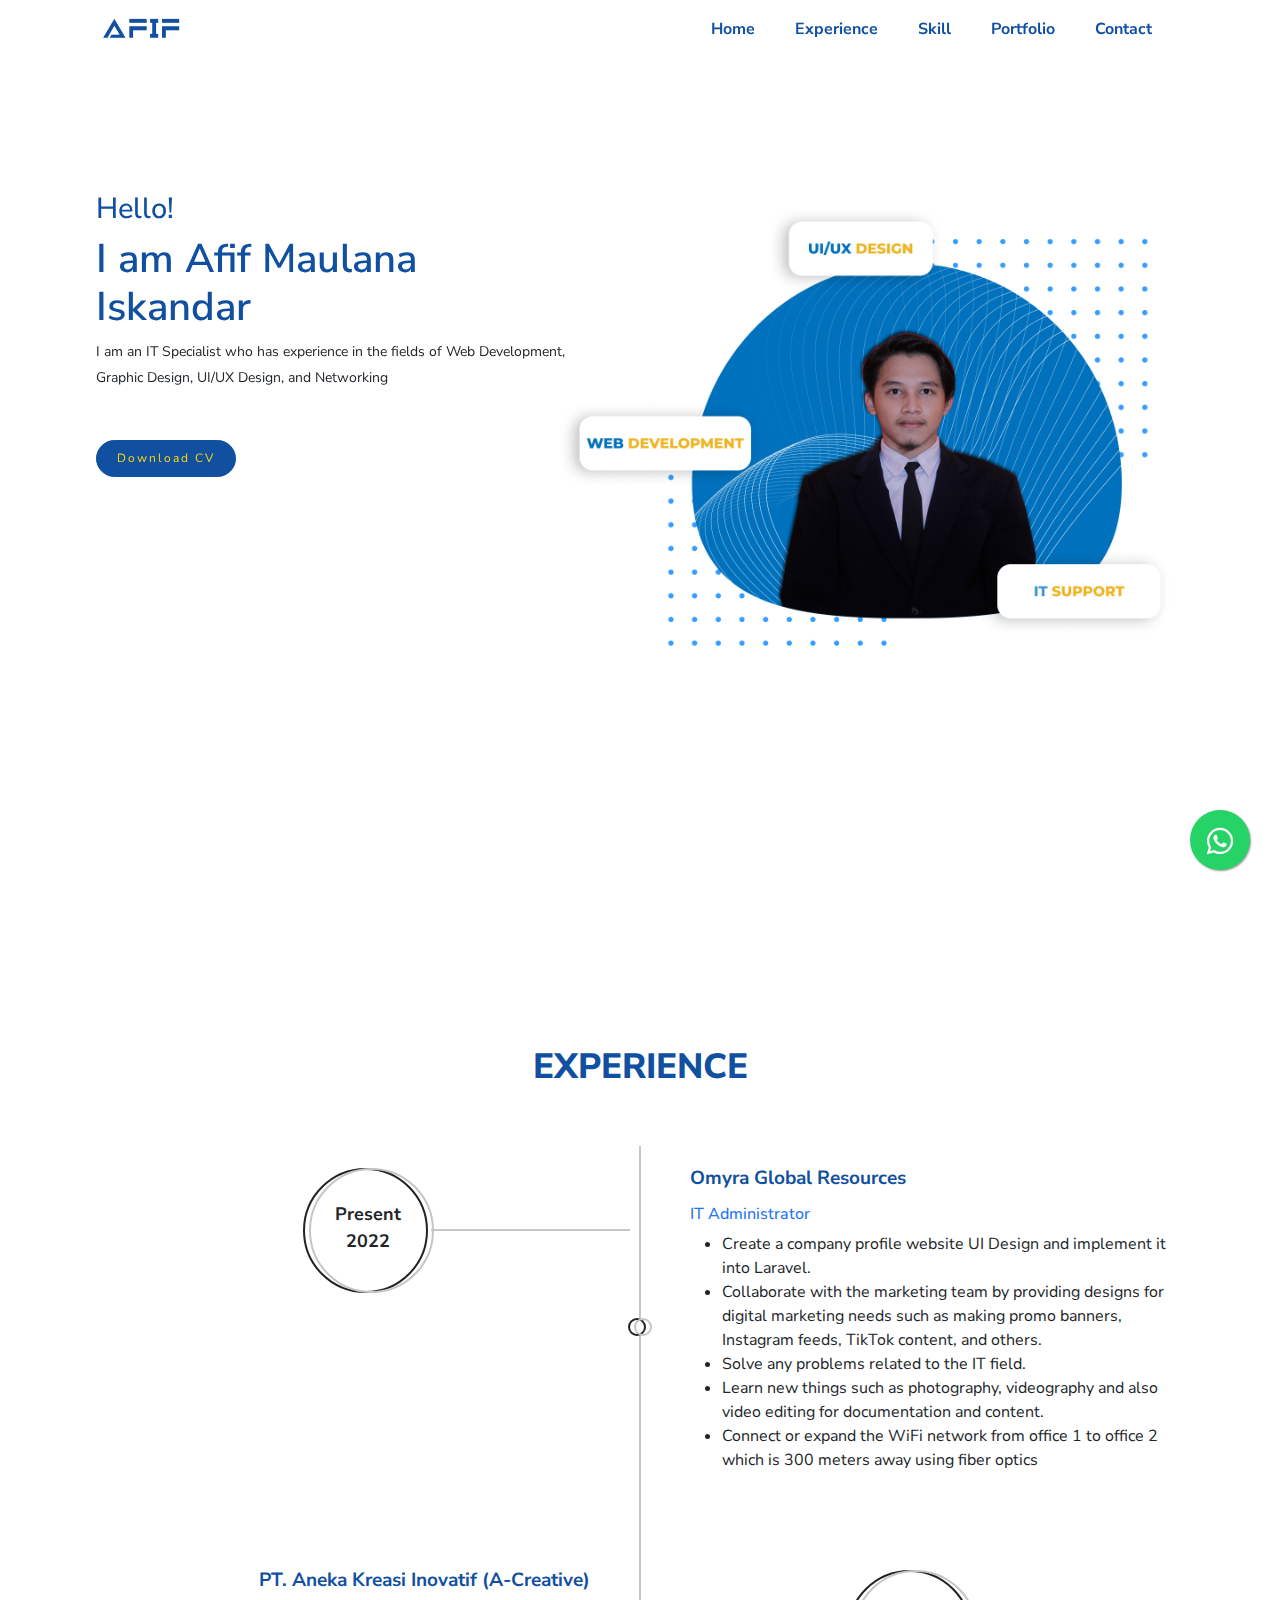
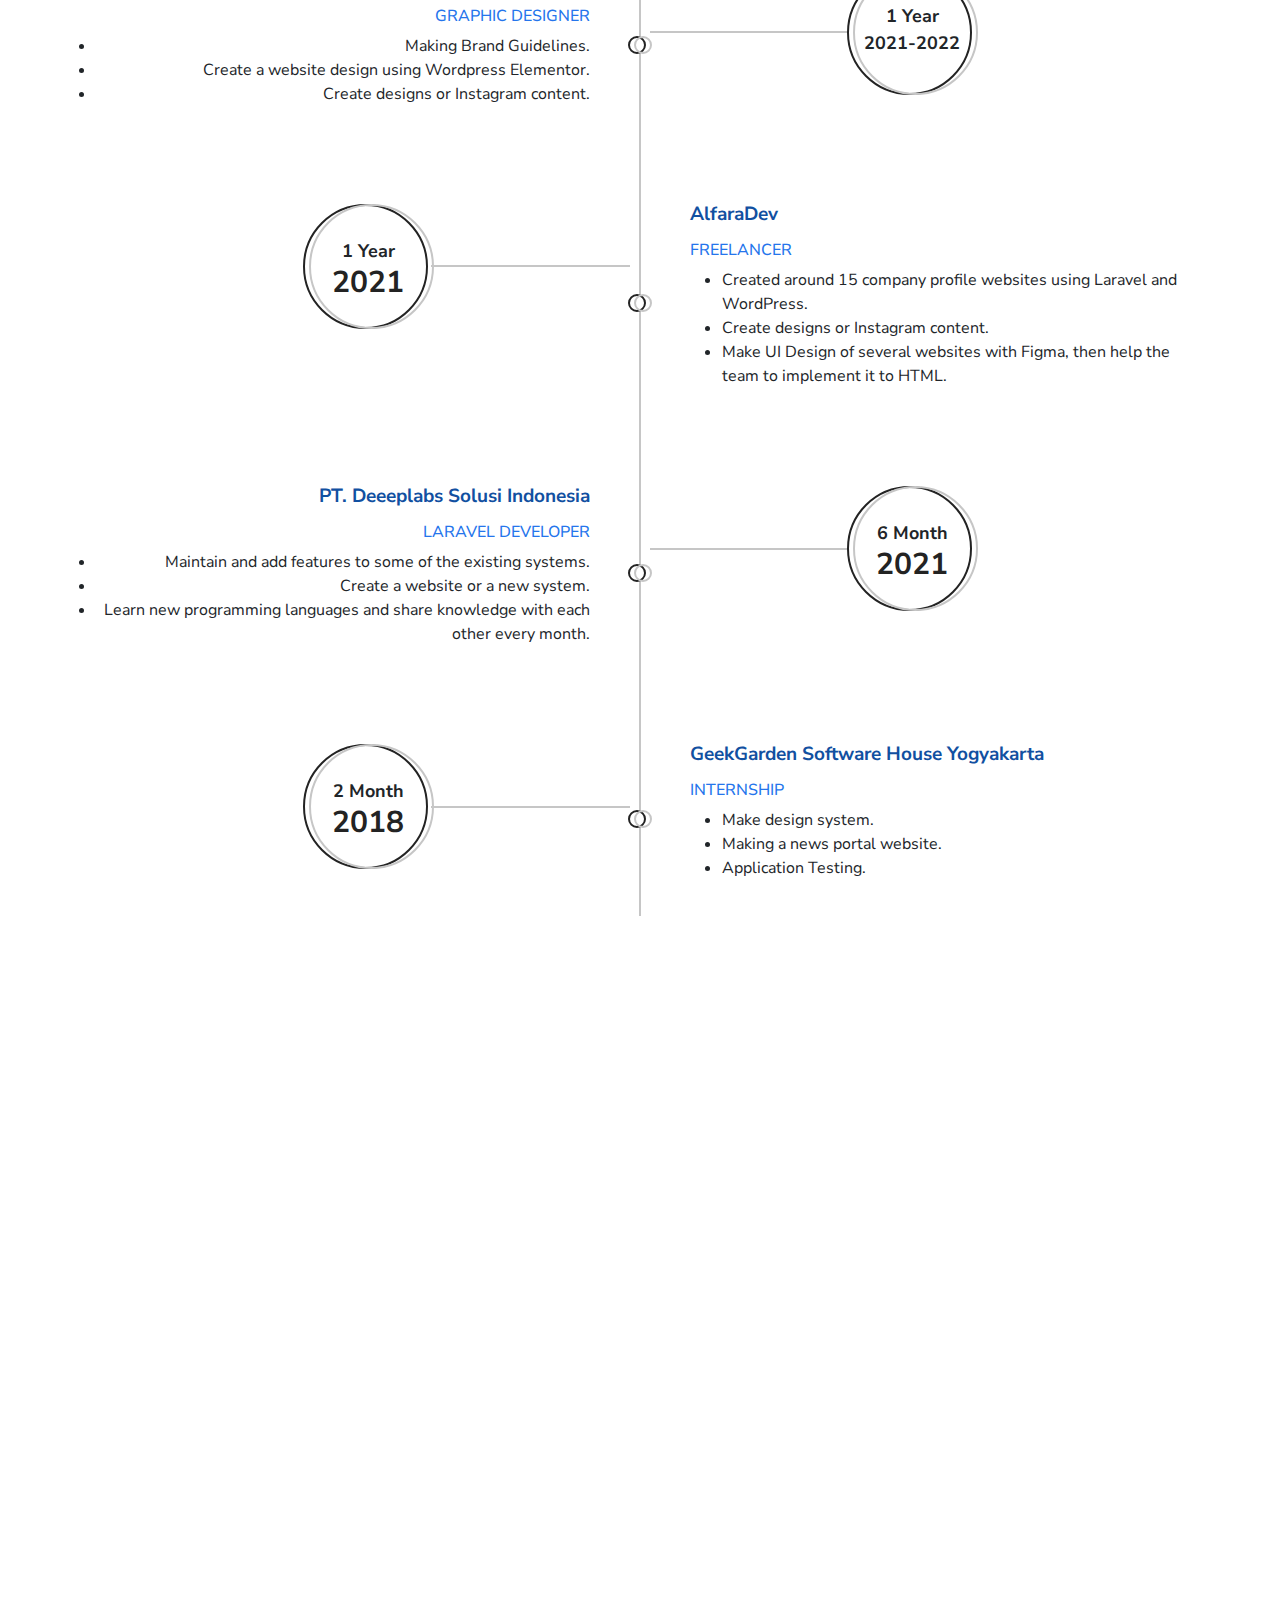
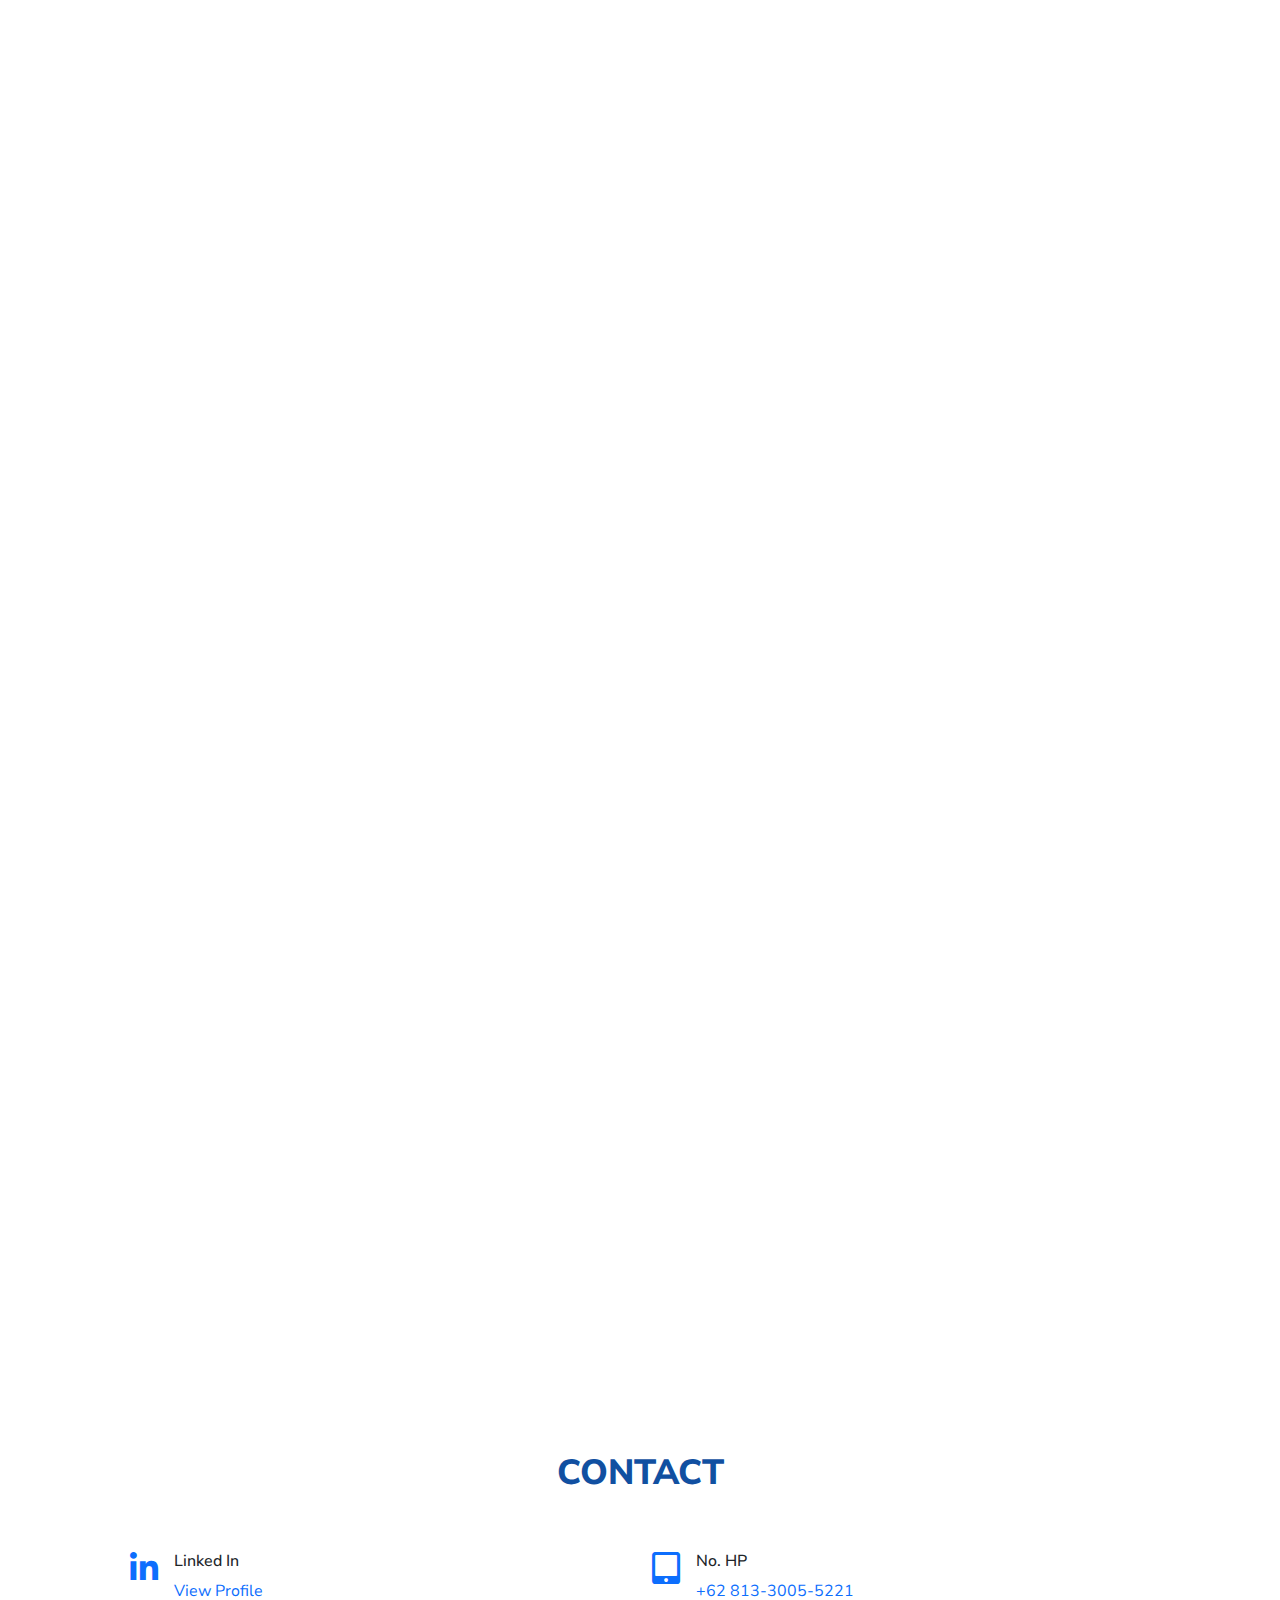
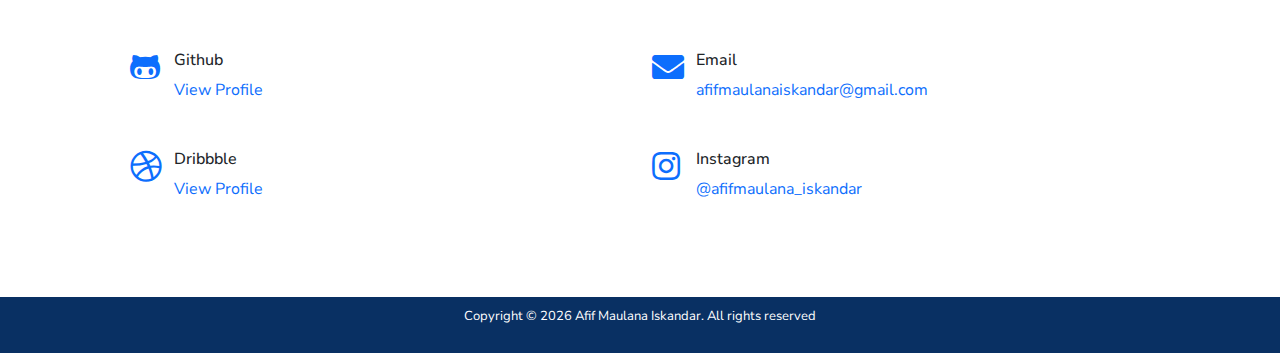
==== index.html @ c97df9b0 "Portfolio" ====
<!DOCTYPE html>
<html lang="en">

    <head>
        <meta charset="UTF-8">
        <meta name="viewport" content="width=device-width, initial-scale=1.0">
        <meta http-equiv="X-UA-Compatible" content="ie=edge">
        <title>Afif Maulana Iskandar</title>
        <link rel="stylesheet" href="assets/bootstrap/css/bootstrap.min.css">
        <link rel="stylesheet" href="assets/styles/styles.css">
        <link rel="stylesheet" href="assets/styles/responsive.css">
        <link rel="stylesheet" href="assets/styles/all.min.css">
        <link rel="stylesheet" href="assets/styles/simple-line-icons.css">
        <link rel="stylesheet" href="https://cdnjs.cloudflare.com/ajax/libs/font-awesome/5.15.3/css/all.min.css">
        <link rel="icon" href="assets/img/logo/afif2.png">
        <!-- Add the slick-theme.css if you want default styling -->
        <!-- <link rel="stylesheet" type="text/css" href="//cdn.jsdelivr.net/npm/slick-carousel@1.8.1/slick/slick.css" /> -->
        <!-- Add the slick-theme.css if you want default styling -->
        <!-- <link rel="stylesheet" type="text/css" href="//cdn.jsdelivr.net/npm/slick-carousel@1.8.1/slick/slick-theme.css" /> -->
        <link rel="stylesheet" type="text/css" href="assets/styles/lightbox.min.css" />
        <link href="assets/styles/aos.css" rel="stylesheet">
    
        <style>
            #lightboxOverlay {
                position: fixed !important;
                top: 0;
                left: 0;
                height: 100% !important;
                width: 100% !important;
            }
    
            #lightbox {
                position: fixed !important;
                top: 50% !important;
                transform: translateY(-50%);
            }
    
        </style>
    </head>
    

<body>
        <a
            href="https://wa.me/6281330055221?text=Halo%20Afif,%20"
            class="float"
            target="_blank">
            <i class="fab fa-whatsapp my-float"></i>
        </a>
    <!-- Preloader Start -->
    <!-- <div id="preloader-active">
        <div class="preloader d-flex align-items-center justify-content-center me-sm-5 me-md-0">
            <img src="assets/images/logo.png" alt="">
        </div>
    </div> -->
    <!-- Preloader End -->

    <div class="header">
        <nav
            class="navbar navbar-expand-lg navbar-light fixed-top px-md-5">
            <div class="container-fluid main_menu ps-3 px-md-5">
                <a class="navbar-brand" href="index.html">
                        <img id="brand-logo" src="assets/img/logo/afif2.png"
                        style="height: 30px; width: auto; transition: all 0.25s ease;">
                </a>
                <button class="navbar-toggler" type="button" data-bs-toggle="collapse"
                    data-bs-target="#navbarSupportedContent" aria-controls="navbarSupportedContent" aria-expanded="false"
                    aria-label="Toggle navigation">
                    <span class="navbar-toggler-icon"></span>
                </button>
                <div class="collapse navbar-collapse" id="navbarSupportedContent">
                    <ul class="navbar-nav ms-auto mb-2 mb-lg-0">
                        <li class="nav-item me-4">
                            <a class="nav-link"
                                aria-current="page" href="#home">Home</a>
                        </li>
                        <li class="nav-item me-4">
                            <a class="nav-link"
                                href="#experience">Experience</a>
                        </li>
                        <li class="nav-item me-4">
                            <a class="nav-link"
                                href="#skill">Skill</a>
                        </li>
                        <li class="nav-item me-4">
                            <a class="nav-link"
                                href="#portfolio">Portfolio</a>
                        </li>
                        <li class="nav-item me-4">
                            <a class="nav-link"
                                href="#contact">Contact</a>
                        </li>
                    </ul>
                </div>
            </div>
        </nav>
    </div>
    

    <section class="mb-md-5" id="home">
        <div class="d-none d-md-block">
            <div class="hero-about-us p-5">
                <div class="row h-100 pt-md-5 d-flex flex-column">
                    <div class="col-md-6 pt-5 flex-grow-1 d-flex" style="margin-bottom: -6rem">
                        <div class="pt-5" data-aos="fade">
                            <div class="px-md-5">
                                <h6 class="title-h6">Hello!</h6>
                                <h2 class="title-h2">I am Afif Maulana Iskandar</h2>
                                <p class="text-14 mb-5" style="line-height: 190%;">I am an IT Specialist who has experience in the fields of Web Development, Graphic Design, UI/UX Design, and Networking </p>
                            </div>
                            <div class="px-md-5 mb-md-5">
                                <a href="https://drive.google.com/file/d/1UyrS1dbMe4QyT03KIokSCmEp2LcRejKL/view?usp=sharing" target="_blank" class="btn btn-social-media-primary">Download CV</a>
                            </div>
                        </div>
                    </div>
                </div>
            </div>
        </div>

        <div class="d-block d-md-none">
            <div class="hero-about-us-mobile p-5">
                <div class="row h-100 pt-md-5 d-flex flex-column">
                    <div class="col-md-8 pt-5 flex-grow-1 d-flex" style="margin-bottom: -6rem">
                        <div class="pt-5" data-aos="fade">
                            <div class="px-md-5">
                                <h6 class="title-h6">Hello!</h6>
                                <h2 class="title-h2">I am Afif Maulana Iskandar</h2>
                                <p class="text-14 mb-5">I am UI/UX Designer & Web Developer</p>
                            </div>
                            <div class="px-md-5 mb-md-5">
                                <a href="https://drive.google.com/file/d/1UyrS1dbMe4QyT03KIokSCmEp2LcRejKL/view?usp=sharing" target="_blank" class="btn btn-social-media-primary">Download CV</a>
                            </div>
                        </div>
                    </div>
                </div>
            </div>
        </div>
    </section>

    <section id="experience" class="mb-5 mb-md-0">
        <div class="container-fluid p-3 p-md-5">
            <div class="py-5">
                <h2 class="text-center text-blue-35">EXPERIENCE</h2>
            </div>
            <div class="px-md-5">

                <div class="main-timeline">

                    <!-- start experience section-->
                    <div class="timeline">
                        <div class="icon"></div>
                        <div class="date-content">
                            <div class="date-outer">
                                <span class="date">
                                        <span class="month">Present</span>
                                        <br>
                                <span class="month">2022</span>
                                </span>
                            </div>
                        </div>
                        <div class="timeline-content">
                            <h5 class="title">Omyra Global Resources</h5>
                            <h6 style="color: rgb(37, 117, 236);">IT Administrator</h6>
                            <p class="description">
                                <ul>
                                    <li>Create a company profile website UI Design and implement it into Laravel.</li>
                                    <li>Collaborate with the marketing team by providing designs for digital marketing needs such as making promo banners, Instagram feeds, TikTok content, and others.</li>
                                    <li>Solve any problems related to the IT field.</li>
                                    <li>Learn new things such as photography, videography and also video editing for documentation and content.</li>
                                    <li>Connect or expand the WiFi network from office 1 to office 2 which is 300 meters away using fiber optics</li>
                                </ul>
                            </p>
                        </div>
                    </div>
                    <!-- end experience section-->

                    <!-- start experience section-->
                    <div class="timeline">
                        <div class="icon"></div>
                        <div class="date-content">
                            <div class="date-outer">
                                <span class="date">
                                        <span class="month">1 Year</span>
                                        <br>
                                <span class="month">2021-2022</span>
                                </span>
                            </div>
                        </div>
                        <div class="timeline-content">
                            <h5 class="title">PT. Aneka Kreasi Inovatif (A-Creative)</h5>
                            <h6 style="color: rgb(37, 117, 236);">GRAPHIC DESIGNER</h6>
                            <p class="description">
                                <!-- <ul> -->
                                    <li>Making Brand Guidelines.</li>
                                    <li>Create a website design using Wordpress Elementor.</li>
                                    <li>Create designs or Instagram content.</li>
                                <!-- </ul> -->
                            </p>
                        </div>
                    </div>
                    <!-- end experience section-->

                    <!-- start experience section-->
                    <div class="timeline">
                        <div class="icon"></div>
                        <div class="date-content">
                            <div class="date-outer">
                                <span class="date">
                                        <span class="month">1 Year</span>
                                <span class="year">2021</span>
                                </span>
                            </div>
                        </div>
                        <div class="timeline-content">
                            <h5 class="title">AlfaraDev</h5>
                            <h6 style="color: rgb(37, 117, 236);">FREELANCER</h6>
                            <p class="description">
                                <ul>
                                    <li>Created around 15 company profile websites using Laravel and WordPress.</li>
                                    <li>Create designs or Instagram content.</li>
                                    <li>Make UI Design of several websites with Figma, then help the team to implement it to HTML.</li>
                                </ul>
                            </p>
                        </div>
                    </div>
                    <!-- end experience section-->

                    <!-- start experience section-->
                    <div class="timeline">
                        <div class="icon"></div>
                        <div class="date-content">
                            <div class="date-outer">
                                <span class="date">
                                        <span class="month">6 Month</span>
                                <span class="year">2021</span>
                                </span>
                            </div>
                        </div>
                        <div class="timeline-content">
                            <h5 class="title">PT. Deeeplabs Solusi Indonesia</h5>
                            <h6 style="color: rgb(37, 117, 236);">LARAVEL DEVELOPER</h6>
                            
                            <p class="description">
                                <!-- <ul> -->
                                    <li>Maintain and add features to some of the existing systems.</li>
                                    <li>Create a website or a new system.</li>
                                    <li>Learn new programming languages and share knowledge with each other every month.</li>
                                <!-- </ul> -->
                            </p>
                        </div>
                    </div>
                    <!-- end experience section-->

                    <!-- start experience section-->
                    <div class="timeline">
                        <div class="icon"></div>
                        <div class="date-content">
                            <div class="date-outer">
                                <span class="date">
                                        <span class="month">2 Month</span>
                                <span class="year">2018</span>
                                </span>
                            </div>
                        </div>
                        <div class="timeline-content">
                            <h5 class="title">GeekGarden Software House Yogyakarta</h5>
                            <h6 style="color: rgb(37, 117, 236);">INTERNSHIP</h6>
                            <p class="description">
                                <ul>
                                    <li>Make design system.</li>
                                    <li>Making a news portal website.</li>
                                    <li>Application Testing.</li>
                                </ul>
                            </p>
                        </div>
                    </div>
                    <!-- end experience section-->


                </div>
                <!-- <div class="d-none d-md-block mb-5">
                    <div class="row mb-5">
                        <div class="col-sm-12 col-md-6 mb-3 mb-md-0 photos px-md-5" data-aos="fade-down">
                            <a href="assets/img/hero/afifm.png" data-lightbox="photos">
                                <img src="assets/img/hero/afifm.png"
                                    class="img-fluid rounded float-start zoom" alt="">
                            </a>
                        </div>
                        <div class="col-sm-12 col-md-6 my-auto" data-aos="fade-up">

                            <h2 class="text-blue-35 mb-3">
                                Tentang
                            </h2>
                            <hr style="color: #ffda08; width: 30%;">
                            
                            <p class="subtitle">
                                Saya adalah seorang Web Developer yang berfokus pada PHP
                                dengan framework Laravel. Selain sebagai web developer saya juga menguasai
                                networking sehingga dapat bekerja sebagai IT Support.
                            </p>
                        </div>
                    </div>
                </div>
                <div class="d-block d-md-none">
                    <div class="row pt-5 mb-5">
                        <h2 class="text-blue-35 text-center mb-5" data-aos="fade-up">
                            Tentang
                        </h2>
                        <div class="col-sm-12 col-md-6 mb-3 mb-md-0 photos" data-aos="fade-up">
                            <a href="assets/img/hero/afifm.png" data-lightbox="photos">
                                <img src="assets/img/hero/afifm.png"
                                    class="img-fluid rounded float-start zoom" alt="">
                            </a>
                        </div>
                        <div class="col-sm-12 col-md-6 my-auto" data-aos="fade-up">

                            <p class="subtitle">
                                Saya adalah seorang Web Developer yang berfokus pada PHP
                                dengan framework Laravel. Selain sebagai web developer saya juga menguasai
                                networking sehingga dapat bekerja sebagai IT Support.
                            </p>
                        </div>
                    </div>
                </div> -->
            </div>
        </div>
    </section>

    <section class="px-md-5 py-5" id="skill" style="background-color: #f0faff;"  data-aos="fade-up">
        <div class="overflow-hidden">
            <div class="py-5">
                <h2 class="text-center text-blue-35">SKILL</h2>
            </div>
            <div class="row pt-md-5 d-flex justify-content-center">
                
                <div class="col-sm-12 col-md-6 text-center mb-5 px-5">

                    <div class="card shadow-sm border-0" style="border-radius: 40px;">
                        <div class="card-body p-md-5">
                            <div class="py-3">
                                <img src="assets/img/logo/design.png" alt="" height="90" width="130">
                            </div>
                            <h5 class="text-sm text-uppercase fw-bold text--black py-3">
                                UI/UX & Graphic Design
                            </h5>
                            <p class="text-16">
                                I am experienced in using design tools such as Figma, Adobe XD, Photoshop, CorelDraw.
                            </p>
                        </div>

                    </div>
                </div>
             
                <div class="col-sm-12 col-md-6 text-center mb-5 px-5">

                    <div class="card shadow-sm border-0" style="border-radius: 40px;">
                        <div class="card-body p-md-5">
                            <div class="py-3">
                                <img src="assets/img/logo/web_development.png" alt="" height="90" width="130">
                            </div>
                            <h5 class="text-sm text-uppercase fw-bold text--black py-3">
                                Web Development
                            </h5>
                            <p class="text-16">
                                In making the website I use PHP with the Laravel and Wordpress frameworks
                            </p>
                        </div>
                    </div>
                </div>
            </div>
        </div>
    </section>

    <section id="portfolio" data-aos="fade-up" class="px-md-5 py-5">
        <div class="section layout_padding light_bg">
            <div class="container">
    
                <div class="row">
                    <div class="col-md-12">
                        <div class="full center margin-bottom_30">
                            <div class="heading_main text_align_center py-5">
                                <h2 class="text-color"><span class="text-blue-35">PORTFOLIO</h2>
                                <p class="large text-color"></p>
                            </div>
                        </div>
                    </div>
                </div>
    
                <ul class="nav nav-tabs center" id="myTab" role="tablist">
                    <li class="nav-item">
                        <a class="nav-link active text-color" id="design-tab" data-bs-toggle="tab" href="#design" role="tab"
                            aria-controls="design" aria-selected="false">UI/UX Design</a>
                    </li>
                    <li class="nav-item">
                        <a class="nav-link text-color" id="web-tab" data-bs-toggle="tab" href="#web" role="tab"
                            aria-controls="contact" aria-selected="false">Web Development</a>
                    </li>
                    <li class="nav-item">
                        <a class="nav-link text-color" id="illustration-tab" data-bs-toggle="tab" href="#illustration" role="tab"
                            aria-controls="contact" aria-selected="false">Illustration</a>
                    </li>
                </ul>
                <div class="tab-content" id="myTabContent">
    
                    <!------------ Portfolio UI/UX ----------->
                    <div class="tab-pane fade show active" id="design" role="tabpanel" aria-labelledby="design-tab">
                        <div class="row">
                            <div class="col-12 center">
                                <h6 class="text-color py-5">Below is a UI/UX design that I have created:</h6>
                            </div>
                            
                        </div>
                        <div class="row">
                            <div class="col-lg-3 col-md-3 col-sm-12 mb-md-3">
                                <!-- portfolio Item Start -->
                                <div class="portfolio-item text-center">
                                    <div class="portfolio-images">
                                        <a href="#" class="portfolio-thumbnail">
                                            <img src="assets/img/portfolio/uiux/1.jpg" class="img-fluid">
                                        </a>
                                        <div class="portfolio-actions">
                                            <a href="#" data-bs-toggle="modal" data-bs-target="#uiux1">
                                                <i class="fas fa-plus"></i>
                                                <span class="tool-tip">Show Detail</span></a>
                                        </div>
                                    </div>
                                   
                                </div>
                                <!-- portfolio Item End -->
                            </div>
                            <div class="col-lg-3 col-md-3 col-sm-12 mb-md-3">
                                <!-- portfolio Item Start -->
                                <div class="portfolio-item text-center">
                                    <div class="portfolio-images">
                                        <a href="#" class="portfolio-thumbnail">
                                            <img src="assets/img/portfolio/uiux/2.jpg" class="img-fluid">
                                        </a>
                                        <div class="portfolio-actions">
                                            <a href="#" data-bs-toggle="modal" data-bs-target="#excellvi">
                                                <i class="fas fa-plus"></i>
                                                <span class="tool-tip">Show Detail</span></a>
                                        </div>
                                    </div>
                                   
                                </div>
                                <!-- portfolio Item End -->
                            </div>
                            <div class="col-lg-3 col-md-3 col-sm-12 mb-md-3">
                                <!-- portfolio Item Start -->
                                <div class="portfolio-item text-center">
                                    <div class="portfolio-images">
                                        <a href="#" class="portfolio-thumbnail">
                                            <img src="assets/img/portfolio/uiux/3.jpg" class="img-fluid">
                                        </a>
                                        <div class="portfolio-actions">
                                            <a href="#" data-bs-toggle="modal" data-bs-target="#mmq">
                                                <i class="fas fa-plus"></i>
                                                <span class="tool-tip">Show Detail</span></a>
                                        </div>
                                    </div>
                                   
                                </div>
                                <!-- portfolio Item End -->
                            </div>
                            <div class="col-lg-3 col-md-3 col-sm-12 mb-md-3">
                                <!-- portfolio Item Start -->
                                <div class="portfolio-item text-center">
                                    <div class="portfolio-images">
                                        <a href="#" class="portfolio-thumbnail">
                                            <img src="assets/img/portfolio/uiux/4.jpg" class="img-fluid">
                                        </a>
                                        <div class="portfolio-actions">
                                            <a href="#" data-bs-toggle="modal" data-bs-target="#login">
                                                <i class="fas fa-plus"></i>
                                                <span class="tool-tip">Show Detail</span></a>
                                        </div>
                                    </div>
                                   
                                </div>
                                <!-- portfolio Item End -->
                            </div>
                            <div class="col-lg-3 col-md-3 col-sm-12 mb-md-3">
                                <!-- portfolio Item Start -->
                                <div class="portfolio-item text-center">
                                    <div class="portfolio-images">
                                        <a href="#" class="portfolio-thumbnail">
                                            <img src="assets/img/portfolio/uiux/5.jpg" class="img-fluid">
                                        </a>
                                        <div class="portfolio-actions">
                                            <a href="#" data-bs-toggle="modal" data-bs-target="#dashboard">
                                                <i class="fas fa-plus"></i>
                                                <span class="tool-tip">Show Detail</span></a>
                                        </div>
                                    </div>
                                   
                                </div>
                                <!-- portfolio Item End -->
                            </div>
                            <div class="col-lg-3 col-md-3 col-sm-12 mb-md-3">
                                <!-- portfolio Item Start -->
                                <div class="portfolio-item text-center">
                                    <div class="portfolio-images">
                                        <a href="#" class="portfolio-thumbnail">
                                            <img src="assets/img/portfolio/uiux/6.jpg" class="img-fluid">
                                        </a>
                                        <div class="portfolio-actions">
                                            <a href="#" data-bs-toggle="modal" data-bs-target="#barbershop">
                                                <i class="fas fa-plus"></i>
                                                <span class="tool-tip">Show Detail</span></a>
                                        </div>
                                    </div>
                                   
                                </div>
                                <!-- portfolio Item End -->
                            </div>
                            <div class="col-lg-3 col-md-3 col-sm-12 mb-md-3">
                                <!-- portfolio Item Start -->
                                <div class="portfolio-item text-center">
                                    <div class="portfolio-images">
                                        <a href="#" class="portfolio-thumbnail">
                                            <img src="assets/img/portfolio/uiux/7.jpg" class="img-fluid">
                                        </a>
                                        <div class="portfolio-actions">
                                            <a href="#" data-bs-toggle="modal" data-bs-target="#yfood">
                                                <i class="fas fa-plus"></i>
                                                <span class="tool-tip">Show Detail</span></a>
                                        </div>
                                    </div>
                                   
                                </div>
                                <!-- portfolio Item End -->
                            </div>
                            <div class="col-lg-3 col-md-3 col-sm-12 mb-md-3">
                                <!-- portfolio Item Start -->
                                <div class="portfolio-item text-center">
                                    <div class="portfolio-images">
                                        <a href="#" class="portfolio-thumbnail">
                                            <img src="assets/img/portfolio/uiux/8.jpg" class="img-fluid">
                                        </a>
                                        <div class="portfolio-actions">
                                            <a href="#" data-bs-toggle="modal" data-bs-target="#furniture">
                                                <i class="fas fa-plus"></i>
                                                <span class="tool-tip">Show Detail</span></a>
                                        </div>
                                    </div>
                                   
                                </div>
                                <!-- portfolio Item End -->
                            </div>
                            <div class="col-lg-3 col-md-3 col-sm-12 mb-md-3">
                                <!-- portfolio Item Start -->
                                <div class="portfolio-item text-center">
                                    <div class="portfolio-images">
                                        <a href="#" class="portfolio-thumbnail">
                                            <img src="assets/img/portfolio/uiux/9.jpg" class="img-fluid">
                                        </a>
                                        <div class="portfolio-actions">
                                            <a href="#" data-bs-toggle="modal" data-bs-target="#uiux9">
                                                <i class="fas fa-plus"></i>
                                                <span class="tool-tip">Show Detail</span></a>
                                        </div>
                                    </div>
                                   
                                </div>
                                <!-- portfolio Item End -->
                            </div>

                            <div class="col-lg-3 col-md-3 col-sm-12 mb-md-3">
                                <!-- portfolio Item Start -->
                                <div class="portfolio-item text-center">
                                    <div class="portfolio-images">
                                        <a href="#" class="portfolio-thumbnail">
                                            <img src="assets/img/portfolio/uiux/10.jpg" class="img-fluid">
                                        </a>
                                        <div class="portfolio-actions">
                                            <a href="#" data-bs-toggle="modal" data-bs-target="#uiux10">
                                                <i class="fas fa-plus"></i>
                                                <span class="tool-tip">Show Detail</span></a>
                                        </div>
                                    </div>
                                   
                                </div>
                                <!-- portfolio Item End -->
                            </div>

                            <div class="col-lg-3 col-md-3 col-sm-12 mb-md-3">
                                <!-- portfolio Item Start -->
                                <div class="portfolio-item text-center">
                                    <div class="portfolio-images">
                                        <a href="#" class="portfolio-thumbnail">
                                            <img src="assets/img/portfolio/uiux/11.jpg" class="img-fluid">
                                        </a>
                                        <div class="portfolio-actions">
                                            <a href="#" data-bs-toggle="modal" data-bs-target="#uiux11">
                                                <i class="fas fa-plus"></i>
                                                <span class="tool-tip">Show Detail</span></a>
                                        </div>
                                    </div>
                                   
                                </div>
                                <!-- portfolio Item End -->
                            </div>
                            <div class="col-lg-3 col-md-3 col-sm-12 mb-md-3">
                                <!-- portfolio Item Start -->
                                <div class="portfolio-item text-center">
                                    <div class="portfolio-images">
                                        <a href="#" class="portfolio-thumbnail">
                                            <img src="assets/img/portfolio/uiux/wildlife1.jpg" class="img-fluid">
                                        </a>
                                        <div class="portfolio-actions">
                                            <a href="#" data-bs-toggle="modal" data-bs-target="#uiux12">
                                                <i class="fas fa-plus"></i>
                                                <span class="tool-tip">Show Detail</span></a>
                                        </div>
                                    </div>
                                   
                                </div>
                                <!-- portfolio Item End -->
                            </div>
                            <div class="col-lg-3 col-md-3 col-sm-12 mb-md-3">
                                <!-- portfolio Item Start -->
                                <div class="portfolio-item text-center">
                                    <div class="portfolio-images">
                                        <a href="#" class="portfolio-thumbnail">
                                            <img src="assets/img/portfolio/uiux/13.jpg" class="img-fluid">
                                        </a>
                                        <div class="portfolio-actions">
                                            <a href="#" data-bs-toggle="modal" data-bs-target="#uiux13">
                                                <i class="fas fa-plus"></i>
                                                <span class="tool-tip">Show Detail</span></a>
                                        </div>
                                    </div>
                                   
                                </div>
                                <!-- portfolio Item End -->
                            </div>
                            <div class="col-lg-3 col-md-3 col-sm-12 mb-md-3">
                                <!-- portfolio Item Start -->
                                <div class="portfolio-item text-center">
                                    <div class="portfolio-images">
                                        <a href="#" class="portfolio-thumbnail">
                                            <img src="assets/img/portfolio/uiux/14.jpg" class="img-fluid">
                                        </a>
                                        <div class="portfolio-actions">
                                            <a href="#" data-bs-toggle="modal" data-bs-target="#uiux14">
                                                <i class="fas fa-plus"></i>
                                                <span class="tool-tip">Show Detail</span></a>
                                        </div>
                                    </div>
                                   
                                </div>
                                <!-- portfolio Item End -->
                            </div>
                            <div class="col-lg-3 col-md-3 col-sm-12 mb-md-3">
                                <!-- portfolio Item Start -->
                                <div class="portfolio-item text-center">
                                    <div class="portfolio-images">
                                        <a href="#" class="portfolio-thumbnail">
                                            <img src="assets/img/portfolio/uiux/15.jpg" class="img-fluid">
                                        </a>
                                        <div class="portfolio-actions">
                                            <a href="#" data-bs-toggle="modal" data-bs-target="#uiux15">
                                                <i class="fas fa-plus"></i>
                                                <span class="tool-tip">Show Detail</span></a>
                                        </div>
                                    </div>
                                   
                                </div>
                                <!-- portfolio Item End -->
                            </div>
                        </div>
                    </div>
                    <!------------ Portfolio UI/UX ----------->
    
                    <!------------ Portfolio Website ----------->
                    <div class="tab-pane fade" id="web" role="tabpanel" aria-labelledby="web-tab">
                        <div class="row">
                            <div class="col-12 center">
                                <h6 class="text-color py-5">Below is a website that I have created:</h6>
                            </div>
                            
                        </div>
                        <div class="row">
                            <div class="col-lg-3 col-md-3 col-sm-12 mb-3">
                                <!-- portfolio Item Start -->
                                <div class="portfolio-item text-center">
                                    <div class="portfolio-images">
                                        <a href="#" class="portfolio-thumbnail">
                                            <img src="assets/img/portfolio/web/blog.png" class="img-fluid">
                                        </a>
                                        <div class="portfolio-actions">
                                            <a href="#" data-bs-toggle="modal" data-bs-target="#blog">
                                                <i class="fas fa-plus"></i>
                                                <span class="tool-tip">Show Detail</span></a>
                                        </div>
                                    </div>
                                   
                                </div>
                                <!-- portfolio Item End -->
                            </div>
                            <div class="col-lg-3 col-md-3 col-sm-12 mb-3">
                                <!-- portfolio Item Start -->
                                <div class="portfolio-item text-center">
                                    <div class="portfolio-images">
                                        <a href="#" class="portfolio-thumbnail">
                                            <img src="assets/img/portfolio/web/enews.png" class="img-fluid">
                                        </a>
                                        <div class="portfolio-actions">
                                            <a href="#" data-bs-toggle="modal" data-bs-target="#enews">
                                                <i class="fas fa-plus"></i>
                                                <span class="tool-tip">Show Detail</span></a>
                                        </div>
                                    </div>
                                   
                                </div>
                                <!-- portfolio Item End -->
                            </div>
                            <div class="col-lg-3 col-md-3 col-sm-12 mb-3">
                                <!-- portfolio Item Start -->
                                <div class="portfolio-item text-center">
                                    <div class="portfolio-images">
                                        <a href="#" class="portfolio-thumbnail">
                                            <img src="assets/img/portfolio/web/evoting.png" class="img-fluid">
                                        </a>
                                        <div class="portfolio-actions">
                                            <a href="#" data-bs-toggle="modal" data-bs-target="#evoting">
                                                <i class="fas fa-plus"></i>
                                                <span class="tool-tip">Show Detail</span></a>
                                        </div>
                                    </div>
                                   
                                </div>
                                <!-- portfolio Item End -->
                            </div>
                            <div class="col-lg-3 col-md-3 col-sm-12 mb-3">
                                <!-- portfolio Item Start -->
                                <div class="portfolio-item text-center">
                                    <div class="portfolio-images">
                                        <a href="#" class="portfolio-thumbnail">
                                            <img src="assets/img/portfolio/web/masna.png" class="img-fluid">
                                        </a>
                                        <div class="portfolio-actions">
                                            <a href="#" data-bs-toggle="modal" data-bs-target="#masna">
                                                <i class="fas fa-plus"></i>
                                                <span class="tool-tip">Show Detail</span></a>
                                        </div>
                                    </div>
                                   
                                </div>
                                <!-- portfolio Item End -->
                            </div>
                            <div class="col-lg-3 col-md-3 col-sm-12 mb-3">
                                <!-- portfolio Item Start -->
                                <div class="portfolio-item text-center">
                                    <div class="portfolio-images">
                                        <a href="#" class="portfolio-thumbnail">
                                            <img src="assets/img/portfolio/web/mmq.png" class="img-fluid">
                                        </a>
                                        <div class="portfolio-actions">
                                            <a href="#" data-bs-toggle="modal" data-bs-target="#mmqweb">
                                                <i class="fas fa-plus"></i>
                                                <span class="tool-tip">Show Detail</span></a>
                                        </div>
                                    </div>
                                   
                                </div>
                                <!-- portfolio Item End -->
                            </div>
                            <div class="col-lg-3 col-md-3 col-sm-12 mb-3">
                                <!-- portfolio Item Start -->
                                <div class="portfolio-item text-center">
                                    <div class="portfolio-images">
                                        <a href="#" class="portfolio-thumbnail">
                                            <img src="assets/img/portfolio/web/agroedufarm.png" class="img-fluid">
                                        </a>
                                        <div class="portfolio-actions">
                                            <a href="#" data-bs-toggle="modal" data-bs-target="#agroedufarm">
                                                <i class="fas fa-plus"></i>
                                                <span class="tool-tip">Show Detail</span></a>
                                        </div>
                                    </div>
                                   
                                </div>
                                <!-- portfolio Item End -->
                            </div>
                            <div class="col-lg-3 col-md-3 col-sm-12 mb-3">
                                <!-- portfolio Item Start -->
                                <div class="portfolio-item text-center">
                                    <div class="portfolio-images">
                                        <a href="#" class="portfolio-thumbnail">
                                            <img src="assets/img/portfolio/web/yumangbali1.png" class="img-fluid">
                                        </a>
                                        <div class="portfolio-actions">
                                            <a href="#" data-bs-toggle="modal" data-bs-target="#yumangbali">
                                                <i class="fas fa-plus"></i>
                                                <span class="tool-tip">Show Detail</span></a>
                                        </div>
                                    </div>
                                   
                                </div>
                                <!-- portfolio Item End -->
                            </div>
                            <div class="col-lg-3 col-md-3 col-sm-12 mb-3">
                                <!-- portfolio Item Start -->
                                <div class="portfolio-item text-center">
                                    <div class="portfolio-images">
                                        <a href="#" class="portfolio-thumbnail">
                                            <img src="assets/img/portfolio/web/birdnest1.png" class="img-fluid">
                                        </a>
                                        <div class="portfolio-actions">
                                            <a href="#" data-bs-toggle="modal" data-bs-target="#birdnest">
                                                <i class="fas fa-plus"></i>
                                                <span class="tool-tip">Show Detail</span></a>
                                        </div>
                                    </div>
                                   
                                </div>
                                <!-- portfolio Item End -->
                            </div>
                            <div class="col-lg-3 col-md-3 col-sm-12 mb-3">
                                <!-- portfolio Item Start -->
                                <div class="portfolio-item text-center">
                                    <div class="portfolio-images">
                                        <a href="#" class="portfolio-thumbnail">
                                            <img src="assets/img/portfolio/web/charcoalheaven1.png" class="img-fluid">
                                        </a>
                                        <div class="portfolio-actions">
                                            <a href="#" data-bs-toggle="modal" data-bs-target="#charcoalheaven">
                                                <i class="fas fa-plus"></i>
                                                <span class="tool-tip">Show Detail</span></a>
                                        </div>
                                    </div>
                                   
                                </div>
                                <!-- portfolio Item End -->
                            </div>
                            <div class="col-lg-3 col-md-3 col-sm-12 mb-3">
                                <!-- portfolio Item Start -->
                                <div class="portfolio-item text-center">
                                    <div class="portfolio-images">
                                        <a href="#" class="portfolio-thumbnail">
                                            <img src="assets/img/portfolio/web/alko1.png" class="img-fluid">
                                        </a>
                                        <div class="portfolio-actions">
                                            <a href="#" data-bs-toggle="modal" data-bs-target="#alko">
                                                <i class="fas fa-plus"></i>
                                                <span class="tool-tip">Show Detail</span></a>
                                        </div>
                                    </div>
                                   
                                </div>
                                <!-- portfolio Item End -->
                            </div>
                            <div class="col-lg-3 col-md-3 col-sm-12 mb-3">
                                <!-- portfolio Item Start -->
                                <div class="portfolio-item text-center">
                                    <div class="portfolio-images">
                                        <a href="#" class="portfolio-thumbnail">
                                            <img src="assets/img/portfolio/web/masarinexim1.png" class="img-fluid">
                                        </a>
                                        <div class="portfolio-actions">
                                            <a href="#" data-bs-toggle="modal" data-bs-target="#masarinexim">
                                                <i class="fas fa-plus"></i>
                                                <span class="tool-tip">Show Detail</span></a>
                                        </div>
                                    </div>
                                   
                                </div>
                                <!-- portfolio Item End -->
                            </div>
                            <div class="col-lg-3 col-md-3 col-sm-12 mb-3">
                                <!-- portfolio Item Start -->
                                <div class="portfolio-item text-center">
                                    <div class="portfolio-images">
                                        <a href="#" class="portfolio-thumbnail">
                                            <img src="assets/img/portfolio/web/excellvi1.png" class="img-fluid">
                                        </a>
                                        <div class="portfolio-actions">
                                            <a href="#" data-bs-toggle="modal" data-bs-target="#excellviweb">
                                                <i class="fas fa-plus"></i>
                                                <span class="tool-tip">Show Detail</span></a>
                                        </div>
                                    </div>
                                   
                                </div>
                                <!-- portfolio Item End -->
                            </div>
                            <div class="col-lg-3 col-md-3 col-sm-12 mb-3">
                                <!-- portfolio Item Start -->
                                <div class="portfolio-item text-center">
                                    <div class="portfolio-images">
                                        <a href="#" class="portfolio-thumbnail">
                                            <img src="assets/img/portfolio/web/miestori1.png" class="img-fluid">
                                        </a>
                                        <div class="portfolio-actions">
                                            <a href="#" data-bs-toggle="modal" data-bs-target="#miestori">
                                                <i class="fas fa-plus"></i>
                                                <span class="tool-tip">Show Detail</span></a>
                                        </div>
                                    </div>
                                   
                                </div>
                                <!-- portfolio Item End -->
                            </div>
                            <div class="col-lg-3 col-md-3 col-sm-12 mb-3">
                                <!-- portfolio Item Start -->
                                <div class="portfolio-item text-center">
                                    <div class="portfolio-images">
                                        <a href="#" class="portfolio-thumbnail">
                                            <img src="assets/img/portfolio/web/baksokebayoran1.png" class="img-fluid">
                                        </a>
                                        <div class="portfolio-actions">
                                            <a href="#" data-bs-toggle="modal" data-bs-target="#baksokebayoran">
                                                <i class="fas fa-plus"></i>
                                                <span class="tool-tip">Show Detail</span></a>
                                        </div>
                                    </div>
                                   
                                </div>
                                <!-- portfolio Item End -->
                            </div>
                        </div>
                        
                    </div>
                    <!------------ Portfolio Website ----------->

                    <!------------ Portfolio illustration ----------->
                    <div class="tab-pane fade" id="illustration" role="tabpanel" aria-labelledby="illustration-tab">
                        <div class="row">
                            <div class="col-12 center">
                                <h6 class="text-color py-5">Below is a Flat Illustration that I have made:</h6>
                            </div>
                            
                        </div>
                        <div class="row">
                            <div class="col-lg-3 col-md-3 col-sm-12 mb-3">
                                <!-- portfolio Item Start -->
                                <div class="portfolio-item text-center">
                                    <div class="portfolio-images">
                                        <a href="#" class="portfolio-thumbnail">
                                            <img src="assets/img/portfolio/illustration/1.jpg" class="img-fluid">
                                        </a>
                                        <div class="portfolio-actions">
                                            <a href="#" data-bs-toggle="modal" data-bs-target="#flat1">
                                                <i class="fas fa-plus"></i>
                                                <span class="tool-tip">Show Detail</span></a>
                                        </div>
                                    </div>
                                   
                                </div>
                                <!-- portfolio Item End -->
                            </div>
                            <div class="col-lg-3 col-md-3 col-sm-12 mb-3">
                                <!-- portfolio Item Start -->
                                <div class="portfolio-item text-center">
                                    <div class="portfolio-images">
                                        <a href="#" class="portfolio-thumbnail">
                                            <img src="assets/img/portfolio/illustration/2.jpg" class="img-fluid">
                                        </a>
                                        <div class="portfolio-actions">
                                            <a href="#" data-bs-toggle="modal" data-bs-target="#flat2">
                                                <i class="fas fa-plus"></i>
                                                <span class="tool-tip">Show Detail</span></a>
                                        </div>
                                    </div>
                                   
                                </div>
                                <!-- portfolio Item End -->
                            </div>
                            <div class="col-lg-3 col-md-3 col-sm-12 mb-3">
                                <!-- portfolio Item Start -->
                                <div class="portfolio-item text-center">
                                    <div class="portfolio-images">
                                        <a href="#" class="portfolio-thumbnail">
                                            <img src="assets/img/portfolio/illustration/3.jpg" class="img-fluid">
                                        </a>
                                        <div class="portfolio-actions">
                                            <a href="#" data-bs-toggle="modal" data-bs-target="#flat3">
                                                <i class="fas fa-plus"></i>
                                                <span class="tool-tip">Show Detail</span></a>
                                        </div>
                                    </div>
                                   
                                </div>
                                <!-- portfolio Item End -->
                            </div>
                            <div class="col-lg-3 col-md-3 col-sm-12 mb-3">
                                <!-- portfolio Item Start -->
                                <div class="portfolio-item text-center">
                                    <div class="portfolio-images">
                                        <a href="#" class="portfolio-thumbnail">
                                            <img src="assets/img/portfolio/illustration/4.png" class="img-fluid">
                                        </a>
                                        <div class="portfolio-actions">
                                            <a href="#" data-bs-toggle="modal" data-bs-target="#flat4">
                                                <i class="fas fa-plus"></i>
                                                <span class="tool-tip">Show Detail</span></a>
                                        </div>
                                    </div>
                                   
                                </div>
                                <!-- portfolio Item End -->
                            </div>
                            <div class="col-lg-3 col-md-3 col-sm-12 mb-3">
                                <!-- portfolio Item Start -->
                                <div class="portfolio-item text-center">
                                    <div class="portfolio-images">
                                        <a href="#" class="portfolio-thumbnail">
                                            <img src="assets/img/portfolio/illustration/5.png" class="img-fluid">
                                        </a>
                                        <div class="portfolio-actions">
                                            <a href="#" data-bs-toggle="modal" data-bs-target="#flat5">
                                                <i class="fas fa-plus"></i>
                                                <span class="tool-tip">Show Detail</span></a>
                                        </div>
                                    </div>
                                   
                                </div>
                                <!-- portfolio Item End -->
                            </div>
                            <div class="col-lg-3 col-md-3 col-sm-12 mb-3">
                                <!-- portfolio Item Start -->
                                <div class="portfolio-item text-center">
                                    <div class="portfolio-images">
                                        <a href="#" class="portfolio-thumbnail">
                                            <img src="assets/img/portfolio/illustration/6.png" class="img-fluid">
                                        </a>
                                        <div class="portfolio-actions">
                                            <a href="#" data-bs-toggle="modal" data-bs-target="#flat6">
                                                <i class="fas fa-plus"></i>
                                                <span class="tool-tip">Show Detail</span></a>
                                        </div>
                                    </div>
                                   
                                </div>
                                <!-- portfolio Item End -->
                            </div>
                            <div class="col-lg-3 col-md-3 col-sm-12 mb-3">
                                <!-- portfolio Item Start -->
                                <div class="portfolio-item text-center">
                                    <div class="portfolio-images">
                                        <a href="#" class="portfolio-thumbnail">
                                            <img src="assets/img/portfolio/illustration/7.png" class="img-fluid">
                                        </a>
                                        <div class="portfolio-actions">
                                            <a href="#" data-bs-toggle="modal" data-bs-target="#flat7">
                                                <i class="fas fa-plus"></i>
                                                <span class="tool-tip">Show Detail</span></a>
                                        </div>
                                    </div>
                                   
                                </div>
                                <!-- portfolio Item End -->
                            </div>
                            <div class="col-lg-3 col-md-3 col-sm-12 mb-3">
                                <!-- portfolio Item Start -->
                                <div class="portfolio-item text-center">
                                    <div class="portfolio-images">
                                        <a href="#" class="portfolio-thumbnail">
                                            <img src="assets/img/portfolio/illustration/8.png" class="img-fluid">
                                        </a>
                                        <div class="portfolio-actions">
                                            <a href="#" data-bs-toggle="modal" data-bs-target="#flat8">
                                                <i class="fas fa-plus"></i>
                                                <span class="tool-tip">Show Detail</span></a>
                                        </div>
                                    </div>
                                   
                                </div>
                                <!-- portfolio Item End -->
                            </div>
                        </div>
                    </div>
                    <!------------ Portfolio illustration ----------->
                </div>
            </div>
        </div>
    </section>

    <!--Contact-->
    <div id="contact" class="we-create-area create-padding light_bg">
        <div class="container">
            <div class="row d-flex justify-content-center">
                <div class="col-lg-6 col-md-8 pr-0">
                    <div class="section-tittle text-center">
                        <h2 class="text-blue-35">CONTACT</h2>
                    </div>
                </div>
            </div>
            <div class="d-none d-md-block">
                <div class="row d-flex align-items-end p-5">
                    <div class="col-lg-6 col-md-12">
    
                        <div class="row mb-5">
                            <div class="col-1">
                                <a target="_blank" href="https://www.linkedin.com/in/afif-maulana-iskandar-932a881b6/">
                                    <i class="fab fa-linkedin-in fa-2x"></i>
                                </a> 
                            </div>
                            <div class="col-6">
                                <h6>Linked In</h6>
                                <a target="_blank" href="https://www.linkedin.com/in/afif-maulana-iskandar-932a881b6/" style="text-decoration: none;">View Profile</a>
                            </div>
                        </div>
    
                        <div class="row mb-5">
                            <div class="col-1">
                                <a target="_blank" href="https://github.com/afifmaulana">
                                    <i class="fab fa-github-alt fa-2x"></i>
                                </a> 
                            </div>
                            <div class="col-6">
                                <h6>Github</h6>
                                <a target="_blank" href="https://github.com/afifmaulana" style="text-decoration: none;">View Profile</a>
                            </div>
                        </div>
    
                        <div class="row mb-5">
                            <div class="col-1">
                                <a target="_blank" href="https://dribbble.com/afifmaulanaiskandar">
                                    <i class="fab fa-dribbble fa-2x"></i>
                                </a> 
                            </div>
                            <div class="col-6">
                                <h6>Dribbble</h6>
                                <a target="_blank" href="https://dribbble.com/afifmaulanaiskandar" style="text-decoration: none;">View Profile</a>
                            </div>
                        </div>
                      
                    </div>
                    <div class="col-lg-6 col-md-12">
                        <div class="row mb-5">
                            <div class="col-1">
                                <a target="_blank" href="https://wa.me/6281330055221?text=Halo%20Mas%20Afif,%20">
                                    <i class="fas fa-tablet-alt fa-2x"></i>
                                </a> 
                            </div>
                            <div class="col-6">
                                <h6>No. HP</h6>
                                <a target="_blank" href="https://wa.me/6281330055221?text=Halo%20Mas%20Afif,%20" style="text-decoration: none;">+62 813-3005-5221</a>
                            </div>
                        </div>
                        <div class="row mb-5">
                            <div class="col-1">
                                <a target="_blank" href="mailto: afifmaulanaiskandar@gmail.com">
                                    <i class="fas fa-envelope fa-2x"></i>
                                </a> 
                            </div>
                            <div class="col-6">
                                <h6>Email</h6>
                                <a target="_blank" href="mailto: afifmaulanaiskandar@gmail.com" style="text-decoration: none;">afifmaulanaiskandar@gmail.com</a>
                            </div>
                        </div>
                        <div class="row mb-5">
                            <div class="col-1">
                                <a target="_blank" href="https://instagram.com/afifmaulana_iskandar">
                                    <i class="fab fa-instagram fa-2x"></i>
                                </a> 
                            </div>
                            <div class="col-6">
                                <h6>Instagram</h6>
                                <a target="_blank" href="https://instagram.com/afifmaulana_iskandar" style="text-decoration: none;">@afifmaulana_iskandar</a>
                            </div>
                        </div>
                    </div>
                </div>
            </div>

            <div class="d-block d-md-none">
                <div class="row d-flex align-items-end p-5">
                    <div class="row mb-5">
                        <div class="text-center">
                            <a target="_blank" href="https://www.linkedin.com/in/afif-maulana-iskandar-932a881b6/">
                                <i class="fab fa-linkedin-in fa-2x mb-2"></i>
                            </a> 
                            <a target="_blank" href="https://www.linkedin.com/in/afif-maulana-iskandar-932a881b6/" style="text-decoration: none;">
                                <h6>Linked In</h6>
                            </a>
                        </div>
                    </div>
                    <div class="row mb-5">
                        <div class="text-center">
                            <a target="_blank" href="https://github.com/afifmaulana">
                                <i class="fab fa-github-alt fa-2x mb-2"></i>
                            </a> 
                            <a target="_blank" href="https://github.com/afifmaulana" style="text-decoration: none;">
                                <h6>Github</h6>
                            </a>
                        </div>
                    </div>

                    <div class="row mb-5">
                        <div class="text-center">
                            <a target="_blank" href="https://dribbble.com/afifmaulanaiskandar">
                                <i class="fab fa-dribbble fa-2x mb-2"></i>
                            </a> 
                            <a target="_blank" href="https://dribbble.com/afifmaulanaiskandar" style="text-decoration: none;">
                                <h6>Dribbble</h6>
                            </a>
                        </div>
                    </div>

                    <div class="row mb-5">
                        <div class="text-center">
                            <a target="_blank" href="https://wa.me/6281330055221?text=Halo%20Mas%20Afif,%20">
                                <i class="fas fa-tablet-alt fa-2x mb-2"></i>
                            </a> 
                            <a target="_blank" href="https://wa.me/6281330055221?text=Halo%20Mas%20Afif,%20" style="text-decoration: none;">
                                <h6>+62 813-3005-5221</h6>
                            </a>
                        </div>
                    </div>
                    <div class="row mb-5">
                        <div class="text-center">
                            <a target="_blank" href="mailto: afifmaulanaiskandar@gmail.com">
                                <i class="fas fa-envelope fa-2x mb-2"></i>
                            </a> 
                            <a target="_blank" href="mailto: afifmaulanaiskandar@gmail.com" style="text-decoration: none;">
                                <h6>afifmaulanaiskandar@gmail.com</h6>
                            </a>
                        </div>
                    </div>
                    <div class="row mb-5">
                        <div class="text-center">
                            <a target="_blank" href="https://instagram.com/afifmaulana_iskandar">
                                <i class="fab fa-instagram fa-2x mb-2"></i>
                            </a> 
                            <a target="_blank" href="https://instagram.com/afifmaulana_iskandar" style="text-decoration: none;">
                                <h6>@afifmaulana_iskandar</h6>
                            </a>
                        </div>
                    </div>

                </div>
            </div>

        </div>
    </div>

    <section id="">
         <div class="copyright-style col-md-12">
            <p class="text-center text-white">Copyright © <script> document.write(new Date().getFullYear()); </script> Afif Maulana Iskandar. All rights reserved</p>
        </div>
    </section>
    


    <!-- Start Modal-->
        <!-- MODAL DESIGN-->

            <!-- Modal uiux1-->
            <div class="modal fade" id="uiux1" tabindex="-1" role="dialog" aria-labelledby="title" aria-hidden="true">
                <div class="modal-dialog modal-dialog-centered" role="document">
                    <div class="modal-content">
                        <div class="modal-header">
                            <h5 class="modal-title" id="title">AlfaraDev Design</h5>
                            <button type="button" class="btn-close" data-bs-dismiss="modal" aria-label="Close">

                            </button>
                        </div>
                        <div class="modal-body container">
                            <div id="caresouluiux1" class="carousel slide" data-bs-ride="carousel">
                                <ol class="carousel-indicators">
                                    <li data-bs-target="#caresouluiux1" data-bs-slide-to="0" class="active"></li>
                                    <li data-bs-target="#caresouluiux1" data-bs-slide-to="1"></li>
                                </ol>
                                <div class="carousel-inner">
                                    <div class="carousel-item active">
                                        <img class="d-block w-100"
                                            src="assets/img/portfolio/uiux/1.jpg" alt="First slide">
                                    </div>
                                    <div class="carousel-item">
                                        <img class="d-block w-100"
                                            src="assets/img/portfolio/uiux/1.jpg" alt="Second slide">
                                    </div>
                                </div>
                                <a class="carousel-control-prev" href="#caresouluiux1" role="button" data-bs-slide="prev">
                                    <span class="carousel-control-prev-icon" aria-hidden="true"></span>
                                    <span class="sr-only">Previous</span>
                                </a>
                                <a class="carousel-control-next" href="#caresouluiux1" role="button" data-bs-slide="next">
                                    <span class="carousel-control-next-icon" aria-hidden="true"></span>
                                    <span class="sr-only">Next</span>
                                </a>
                            </div>
                            <!-- <hr>
                            <div>
                                <h6 Profile uiux1 merupakan sebuah untuk seorang Cosmetology Engineering dari Brebes,
                                    Jawa
                                    Tengah.
                                </h6>
                            </div> -->
                        </div>
                        <!-- <div class="modal-footer">
                            <a href="https://uiux1dita.github.io/" class="btn btn-outline-primary" target="_blank">Lihat
                                Situs</a>
                        </div> -->
                    </div>
                </div>
            </div>
            <!-- End Modal uiux1-->

            <!-- Modal excellvi-->
            <div class="modal fade" id="excellvi" tabindex="-1" role="dialog" aria-labelledby="title" aria-hidden="true">
                <div class="modal-dialog modal-dialog-centered" role="document">
                    <div class="modal-content">
                        <div class="modal-header">
                            <h5 class="modal-title" id="title">Excellvi Design</h5>
                            <button type="button" class="btn-close" data-bs-dismiss="modal" aria-label="Close">

                            </button>
                        </div>
                        <div class="modal-body container">
                            <div id="caresoulexcellvi" class="carousel slide" data-bs-ride="carousel">
                                <ol class="carousel-indicators">
                                    <li data-bs-target="#caresoulexcellvi" data-bs-slide-to="0" class="active"></li>
                                    <li data-bs-target="#caresoulexcellvi" data-bs-slide-to="1"></li>
                                </ol>
                                <div class="carousel-inner">
                                    <div class="carousel-item active">
                                        <img class="d-block w-100"
                                            src="assets/img/portfolio/uiux/2.jpg" alt="First slide">
                                    </div>
                                    <div class="carousel-item">
                                        <img class="d-block w-100"
                                            src="assets/img/portfolio/uiux/2.jpg" alt="Second slide">
                                    </div>
                                </div>
                                <a class="carousel-control-prev" href="#caresoulexcellvi" role="button" data-bs-slide="prev">
                                    <span class="carousel-control-prev-icon" aria-hidden="true"></span>
                                    <span class="sr-only">Previous</span>
                                </a>
                                <a class="carousel-control-next" href="#caresoulexcellvi" role="button" data-bs-slide="next">
                                    <span class="carousel-control-next-icon" aria-hidden="true"></span>
                                    <span class="sr-only">Next</span>
                                </a>
                            </div>
                            <hr>
                            <div>
                                <h6>Excellvi is a product of PT Bio Science 
                                </h6>
                            </div>
                        </div>
                        <!-- <div class="modal-footer">
                            <a href="https://excellvi.alfara-dev.com/" class="btn btn-sm btn-social-media-primary" target="_blank">View Site</a>
                        </div> -->
                    </div>
                </div>
            </div>
            <!-- End Modal excellvi-->

            <!-- Modal mmq-->
            <div class="modal fade" id="mmq" tabindex="-1" role="dialog" aria-labelledby="title" aria-hidden="true">
                <div class="modal-dialog modal-dialog-centered" role="document">
                    <div class="modal-content">
                        <div class="modal-header">
                            <h5 class="modal-title" id="title">mmq Design</h5>
                            <button type="button" class="btn-close" data-bs-dismiss="modal" aria-label="Close">

                            </button>
                        </div>
                        <div class="modal-body container">
                            <div id="caresoulmmq" class="carousel slide" data-bs-ride="carousel">
                                <ol class="carousel-indicators">
                                    <li data-bs-target="#caresoulmmq" data-bs-slide-to="0" class="active"></li>
                                    <li data-bs-target="#caresoulmmq" data-bs-slide-to="1"></li>
                                </ol>
                                <div class="carousel-inner">
                                    <div class="carousel-item active">
                                        <img class="d-block w-100"
                                            src="assets/img/portfolio/uiux/3.jpg" alt="First slide">
                                    </div>
                                    <div class="carousel-item">
                                        <img class="d-block w-100"
                                            src="assets/img/portfolio/uiux/3.jpg" alt="Second slide">
                                    </div>
                                </div>
                                <a class="carousel-control-prev" href="#caresoulmmq" role="button" data-bs-slide="prev">
                                    <span class="carousel-control-prev-icon" aria-hidden="true"></span>
                                    <span class="sr-only">Previous</span>
                                </a>
                                <a class="carousel-control-next" href="#caresoulmmq" role="button" data-bs-slide="next">
                                    <span class="carousel-control-next-icon" aria-hidden="true"></span>
                                    <span class="sr-only">Next</span>
                                </a>
                            </div>
                            <hr>
                            <!-- <div>
                                <h6>mmq merupakan produk dari PT Bio Science 
                                </h6>
                            </div> -->
                        </div>
                        <!-- <div class="modal-footer">
                            <a href="https://mmq.alfara-dev.com/" class="btn btn-sm btn-social-media-primary" target="_blank">Lihat
                                Situs</a>
                        </div> -->
                    </div>
                </div>
            </div>
            <!-- End Modal mmq-->

            <!-- Modal login-->
            <div class="modal fade" id="login" tabindex="-1" role="dialog" aria-labelledby="title" aria-hidden="true">
                <div class="modal-dialog modal-dialog-centered" role="document">
                    <div class="modal-content">
                        <div class="modal-header">
                            <h5 class="modal-title" id="title">login Design</h5>
                            <button type="button" class="btn-close" data-bs-dismiss="modal" aria-label="Close">

                            </button>
                        </div>
                        <div class="modal-body container">
                            <div id="caresoullogin" class="carousel slide" data-bs-ride="carousel">
                                <ol class="carousel-indicators">
                                    <li data-bs-target="#caresoullogin" data-bs-slide-to="0" class="active"></li>
                                    <li data-bs-target="#caresoullogin" data-bs-slide-to="1"></li>
                                </ol>
                                <div class="carousel-inner">
                                    <div class="carousel-item active">
                                        <img class="d-block w-100"
                                            src="assets/img/portfolio/uiux/4.jpg" alt="First slide">
                                    </div>
                                    <div class="carousel-item">
                                        <img class="d-block w-100"
                                            src="assets/img/portfolio/uiux/4.jpg" alt="Second slide">
                                    </div>
                                </div>
                                <a class="carousel-control-prev" href="#caresoullogin" role="button" data-bs-slide="prev">
                                    <span class="carousel-control-prev-icon" aria-hidden="true"></span>
                                    <span class="sr-only">Previous</span>
                                </a>
                                <a class="carousel-control-next" href="#caresoullogin" role="button" data-bs-slide="next">
                                    <span class="carousel-control-next-icon" aria-hidden="true"></span>
                                    <span class="sr-only">Next</span>
                                </a>
                            </div>
                            <hr>
                            <!-- <div>
                                <h6>login merupakan produk dari PT Bio Science 
                                </h6>
                            </div> -->
                        </div>
                        <!-- <div class="modal-footer">
                            <a href="https://login.alfara-dev.com/" class="btn btn-sm btn-social-media-primary" target="_blank">Lihat
                                Situs</a>
                        </div> -->
                    </div>
                </div>
            </div>
            <!-- End Modal login-->

            <!-- Modal Dashboard-->
            <div class="modal fade" id="dashboard" tabindex="-1" role="dialog" aria-labelledby="title" aria-hidden="true">
                <div class="modal-dialog modal-dialog-centered" role="document">
                    <div class="modal-content">
                        <div class="modal-header">
                            <h5 class="modal-title" id="title">Dashboard Design</h5>
                            <button type="button" class="btn-close" data-bs-dismiss="modal" aria-label="Close">

                            </button>
                        </div>
                        <div class="modal-body container">
                            <div id="caresouldashboard" class="carousel slide" data-bs-ride="carousel">
                                <ol class="carousel-indicators">
                                    <li data-bs-target="#caresouldashboard" data-bs-slide-to="0" class="active"></li>
                                    <li data-bs-target="#caresouldashboard" data-bs-slide-to="1"></li>
                                </ol>
                                <div class="carousel-inner">
                                    <div class="carousel-item active">
                                        <img class="d-block w-100"
                                            src="assets/img/portfolio/uiux/5.jpg" alt="First slide">
                                    </div>
                                    <div class="carousel-item">
                                        <img class="d-block w-100"
                                            src="assets/img/portfolio/uiux/5.jpg" alt="Second slide">
                                    </div>
                                </div>
                                <a class="carousel-control-prev" href="#caresouldashboard" role="button" data-bs-slide="prev">
                                    <span class="carousel-control-prev-icon" aria-hidden="true"></span>
                                    <span class="sr-only">Previous</span>
                                </a>
                                <a class="carousel-control-next" href="#caresouldashboard" role="button" data-bs-slide="next">
                                    <span class="carousel-control-next-icon" aria-hidden="true"></span>
                                    <span class="sr-only">Next</span>
                                </a>
                            </div>
                            <hr>
                            <!-- <div>
                                <h6>dashboard merupakan produk dari PT Bio Science 
                                </h6>
                            </div> -->
                        </div>
                        <!-- <div class="modal-footer">
                            <a href="https://dashboard.alfara-dev.com/" class="btn btn-sm btn-social-media-primary" target="_blank">Lihat
                                Situs</a>
                        </div> -->
                    </div>
                </div>
            </div>
            <!-- End Modal dashboard-->

            <!-- Modal barbershop-->
            <div class="modal fade" id="barbershop" tabindex="-1" role="dialog" aria-labelledby="title" aria-hidden="true">
                <div class="modal-dialog modal-dialog-centered" role="document">
                    <div class="modal-content">
                        <div class="modal-header">
                            <h5 class="modal-title" id="title">Barbershop Web Design</h5>
                            <button type="button" class="btn-close" data-bs-dismiss="modal" aria-label="Close">

                            </button>
                        </div>
                        <div class="modal-body container">
                            <div id="caresoulbarbershop" class="carousel slide" data-bs-ride="carousel">
                                <ol class="carousel-indicators">
                                    <li data-bs-target="#caresoulbarbershop" data-bs-slide-to="0" class="active"></li>
                                    <li data-bs-target="#caresoulbarbershop" data-bs-slide-to="1"></li>
                                </ol>
                                <div class="carousel-inner">
                                    <div class="carousel-item active">
                                        <img class="d-block w-100"
                                            src="assets/img/portfolio/uiux/6.jpg" alt="First slide">
                                    </div>
                                    <div class="carousel-item">
                                        <img class="d-block w-100"
                                            src="assets/img/portfolio/uiux/6.jpg" alt="Second slide">
                                    </div>
                                </div>
                                <a class="carousel-control-prev" href="#caresoulbarbershop" role="button" data-bs-slide="prev">
                                    <span class="carousel-control-prev-icon" aria-hidden="true"></span>
                                    <span class="sr-only">Previous</span>
                                </a>
                                <a class="carousel-control-next" href="#caresoulbarbershop" role="button" data-bs-slide="next">
                                    <span class="carousel-control-next-icon" aria-hidden="true"></span>
                                    <span class="sr-only">Next</span>
                                </a>
                            </div>
                            <hr>
                            
                        </div>
                        
                    </div>
                </div>
            </div>
            <!-- End Modal barbershop-->

            <!-- Modal yfood-->
            <div class="modal fade" id="yfood" tabindex="-1" role="dialog" aria-labelledby="title" aria-hidden="true">
                <div class="modal-dialog modal-dialog-centered" role="document">
                    <div class="modal-content">
                        <div class="modal-header">
                            <h5 class="modal-title" id="title">Food E-Commerce Design</h5>
                            <button type="button" class="btn-close" data-bs-dismiss="modal" aria-label="Close">

                            </button>
                        </div>
                        <div class="modal-body container">
                            <div id="caresoulyfood" class="carousel slide" data-bs-ride="carousel">
                                <ol class="carousel-indicators">
                                    <li data-bs-target="#caresoulyfood" data-bs-slide-to="0" class="active"></li>
                                    <li data-bs-target="#caresoulyfood" data-bs-slide-to="1"></li>
                                </ol>
                                <div class="carousel-inner">
                                    <div class="carousel-item active">
                                        <img class="d-block w-100"
                                            src="assets/img/portfolio/uiux/7.jpg" alt="First slide">
                                    </div>
                                    <div class="carousel-item">
                                        <img class="d-block w-100"
                                            src="assets/img/portfolio/uiux/7.jpg" alt="Second slide">
                                    </div>
                                </div>
                                <a class="carousel-control-prev" href="#caresoulyfood" role="button" data-bs-slide="prev">
                                    <span class="carousel-control-prev-icon" aria-hidden="true"></span>
                                    <span class="sr-only">Previous</span>
                                </a>
                                <a class="carousel-control-next" href="#caresoulyfood" role="button" data-bs-slide="next">
                                    <span class="carousel-control-next-icon" aria-hidden="true"></span>
                                    <span class="sr-only">Next</span>
                                </a>
                            </div>
                            <hr>
                        </div>
                    </div>
                </div>
            </div>
            <!-- End Modal yfood-->

            <!-- Modal furniture-->
             <div class="modal fade" id="furniture" tabindex="-1" role="dialog" aria-labelledby="title" aria-hidden="true">
                <div class="modal-dialog modal-dialog-centered" role="document">
                    <div class="modal-content">
                        <div class="modal-header">
                            <h5 class="modal-title" id="title">Furniture E-Commerce Design</h5>
                            <button type="button" class="btn-close" data-bs-dismiss="modal" aria-label="Close">

                            </button>
                        </div>
                        <div class="modal-body container">
                            <div id="caresoulfurniture" class="carousel slide" data-bs-ride="carousel">
                                <ol class="carousel-indicators">
                                    <li data-bs-target="#caresoulfurniture" data-bs-slide-to="0" class="active"></li>
                                    <li data-bs-target="#caresoulfurniture" data-bs-slide-to="1"></li>
                                </ol>
                                <div class="carousel-inner">
                                    <div class="carousel-item active">
                                        <img class="d-block w-100"
                                            src="assets/img/portfolio/uiux/8.jpg" alt="First slide">
                                    </div>
                                    <div class="carousel-item">
                                        <img class="d-block w-100"
                                            src="assets/img/portfolio/uiux/8.jpg" alt="Second slide">
                                    </div>
                                </div>
                                <a class="carousel-control-prev" href="#caresoulfurniture" role="button" data-bs-slide="prev">
                                    <span class="carousel-control-prev-icon" aria-hidden="true"></span>
                                    <span class="sr-only">Previous</span>
                                </a>
                                <a class="carousel-control-next" href="#caresoulfurniture" role="button" data-bs-slide="next">
                                    <span class="carousel-control-next-icon" aria-hidden="true"></span>
                                    <span class="sr-only">Next</span>
                                </a>
                            </div>
                            <hr>
                        </div>
                    </div>
                </div>
            </div>
            <!-- End Modal furniture-->

            <!-- Modal uiux9-->
            <div class="modal fade" id="uiux9" tabindex="-1" role="dialog" aria-labelledby="title" aria-hidden="true">
                <div class="modal-dialog modal-dialog-centered" role="document">
                    <div class="modal-content">
                        <div class="modal-header">
                            <h5 class="modal-title" id="title">Food Delivery Design</h5>
                            <button type="button" class="btn-close" data-bs-dismiss="modal" aria-label="Close">

                            </button>
                        </div>
                        <div class="modal-body container">
                            <div id="caresouluiux9" class="carousel slide" data-bs-ride="carousel">
                                <ol class="carousel-indicators">
                                    <li data-bs-target="#caresouluiux9" data-bs-slide-to="0" class="active"></li>
                                    <li data-bs-target="#caresouluiux9" data-bs-slide-to="1"></li>
                                </ol>
                                <div class="carousel-inner">
                                    <div class="carousel-item active">
                                        <img class="d-block w-100"
                                            src="assets/img/portfolio/uiux/9.jpg" alt="First slide">
                                    </div>
                                    <div class="carousel-item">
                                        <img class="d-block w-100"
                                            src="assets/img/portfolio/uiux/9.jpg" alt="Second slide">
                                    </div>
                                </div>
                                <a class="carousel-control-prev" href="#caresouluiux9" role="button" data-bs-slide="prev">
                                    <span class="carousel-control-prev-icon" aria-hidden="true"></span>
                                    <span class="sr-only">Previous</span>
                                </a>
                                <a class="carousel-control-next" href="#caresouluiux9" role="button" data-bs-slide="next">
                                    <span class="carousel-control-next-icon" aria-hidden="true"></span>
                                    <span class="sr-only">Next</span>
                                </a>
                            </div>
                            <hr>
                        </div>
                    </div>
                </div>
            </div>
            <!-- End Modal uiux9-->

            <!-- Modal uiux10-->
            <div class="modal fade" id="uiux10" tabindex="-1" role="dialog" aria-labelledby="title" aria-hidden="true">
                <div class="modal-dialog modal-dialog-centered" role="document">
                    <div class="modal-content">
                        <div class="modal-header">
                            <h5 class="modal-title" id="title">Internet Provider Design</h5>
                            <button type="button" class="btn-close" data-bs-dismiss="modal" aria-label="Close">

                            </button>
                        </div>
                        <div class="modal-body container">
                            <div id="caresouluiux10" class="carousel slide" data-bs-ride="carousel">
                                <ol class="carousel-indicators">
                                    <li data-bs-target="#caresouluiux10" data-bs-slide-to="0" class="active"></li>
                                    <li data-bs-target="#caresouluiux10" data-bs-slide-to="1"></li>
                                </ol>
                                <div class="carousel-inner">
                                    <div class="carousel-item active">
                                        <img class="d-block w-100"
                                            src="assets/img/portfolio/uiux/10.jpg" alt="First slide">
                                    </div>
                                    <div class="carousel-item">
                                        <img class="d-block w-100"
                                            src="assets/img/portfolio/uiux/10.jpg" alt="Second slide">
                                    </div>
                                </div>
                                <a class="carousel-control-prev" href="#caresouluiux10" role="button" data-bs-slide="prev">
                                    <span class="carousel-control-prev-icon" aria-hidden="true"></span>
                                    <span class="sr-only">Previous</span>
                                </a>
                                <a class="carousel-control-next" href="#caresouluiux10" role="button" data-bs-slide="next">
                                    <span class="carousel-control-next-icon" aria-hidden="true"></span>
                                    <span class="sr-only">Next</span>
                                </a>
                            </div>
                            <hr>
                        </div>
                    </div>
                </div>
            </div>
            <!-- End Modal uiux10-->

            <!-- Modal uiux11-->
            <div class="modal fade" id="uiux11" tabindex="-1" role="dialog" aria-labelledby="title" aria-hidden="true">
                <div class="modal-dialog modal-dialog-centered" role="document">
                    <div class="modal-content">
                        <div class="modal-header">
                            <h5 class="modal-title" id="title">Makassar City Web Design</h5>
                            <button type="button" class="btn-close" data-bs-dismiss="modal" aria-label="Close">

                            </button>
                        </div>
                        <div class="modal-body container">
                            <div id="caresouluiux11" class="carousel slide" data-bs-ride="carousel">
                                <ol class="carousel-indicators">
                                    <li data-bs-target="#caresouluiux11" data-bs-slide-to="0" class="active"></li>
                                    <li data-bs-target="#caresouluiux11" data-bs-slide-to="1"></li>
                                </ol>
                                <div class="carousel-inner">
                                    <div class="carousel-item active">
                                        <img class="d-block w-100"
                                            src="assets/img/portfolio/uiux/11.jpg" alt="First slide">
                                    </div>
                                    <div class="carousel-item">
                                        <img class="d-block w-100"
                                            src="assets/img/portfolio/uiux/11.jpg" alt="Second slide">
                                    </div>
                                </div>
                                <a class="carousel-control-prev" href="#caresouluiux11" role="button" data-bs-slide="prev">
                                    <span class="carousel-control-prev-icon" aria-hidden="true"></span>
                                    <span class="sr-only">Previous</span>
                                </a>
                                <a class="carousel-control-next" href="#caresouluiux11" role="button" data-bs-slide="next">
                                    <span class="carousel-control-next-icon" aria-hidden="true"></span>
                                    <span class="sr-only">Next</span>
                                </a>
                            </div>
                            <hr>
                        </div>
                    </div>
                </div>
            </div>
            <!-- End Modal uiux11-->


            <!-- Modal uiux12-->
            <div class="modal fade" id="uiux12" tabindex="-1" role="dialog" aria-labelledby="title" aria-hidden="true">
                <div class="modal-dialog modal-dialog-centered" role="document">
                    <div class="modal-content">
                        <div class="modal-header">
                            <h5 class="modal-title" id="title">World Wildlife Day Web Design</h5>
                            <button type="button" class="btn-close" data-bs-dismiss="modal" aria-label="Close">

                            </button>
                        </div>
                        <div class="modal-body container">
                            <div id="caresouluiux12" class="carousel slide" data-bs-ride="carousel">
                                <ol class="carousel-indicators">
                                    <li data-bs-target="#caresouluiux12" data-bs-slide-to="0" class="active"></li>
                                    <li data-bs-target="#caresouluiux12" data-bs-slide-to="1"></li>
                                    <li data-bs-target="#caresouluiux12" data-bs-slide-to="2"></li>
                                    <li data-bs-target="#caresouluiux12" data-bs-slide-to="3"></li>
                                    <li data-bs-target="#caresouluiux12" data-bs-slide-to="4"></li>
                                </ol>
                                <div class="carousel-inner">
                                    <div class="carousel-item active">
                                        <img class="d-block w-100"
                                            src="assets/img/portfolio/uiux/wildlife1.jpg" alt="First slide">
                                    </div>
                                    <div class="carousel-item">
                                        <img class="d-block w-100"
                                            src="assets/img/portfolio/uiux/wildlife2.jpg" alt="Second slide">
                                    </div>
                                    <div class="carousel-item">
                                        <img class="d-block w-100"
                                            src="assets/img/portfolio/uiux/wildlife3.jpg" alt="Third slide">
                                    </div>
                                    <div class="carousel-item">
                                        <img class="d-block w-100"
                                            src="assets/img/portfolio/uiux/wildlife4.jpg" alt="Fourth slide">
                                    </div>
                                    <div class="carousel-item">
                                        <img class="d-block w-100"
                                            src="assets/img/portfolio/uiux/wildlife5.jpg" alt="Fifth slide">
                                    </div>
                                </div>
                                </div>
                                <a class="carousel-control-prev" href="#caresouluiux12" role="button" data-bs-slide="prev">
                                    <span class="carousel-control-prev-icon" aria-hidden="true"></span>
                                    <span class="sr-only">Previous</span>
                                </a>
                                <a class="carousel-control-next" href="#caresouluiux12" role="button" data-bs-slide="next">
                                    <span class="carousel-control-next-icon" aria-hidden="true"></span>
                                    <span class="sr-only">Next</span>
                                </a>
                            </div>
                            <hr>
                        </div>
                    </div>
                </div>
            </div>
            <!-- End Modal uiux12-->

            <!-- Modal uiux13-->
            <div class="modal fade" id="uiux13" tabindex="-1" role="dialog" aria-labelledby="title" aria-hidden="true">
                <div class="modal-dialog modal-dialog-centered" role="document">
                    <div class="modal-content">
                        <div class="modal-header">
                            <h5 class="modal-title" id="title">Re-Design Lion Air App</h5>
                            <button type="button" class="btn-close" data-bs-dismiss="modal" aria-label="Close">

                            </button>
                        </div>
                        <div class="modal-body container">
                            <div id="caresouluiux13" class="carousel slide" data-bs-ride="carousel">
                                <ol class="carousel-indicators">
                                    <li data-bs-target="#caresouluiux13" data-bs-slide-to="0" class="active"></li>
                                    <li data-bs-target="#caresouluiux13" data-bs-slide-to="1"></li>
                                </ol>
                                <div class="carousel-inner">
                                    <div class="carousel-item active">
                                        <img class="d-block w-100"
                                            src="assets/img/portfolio/uiux/13.jpg" alt="First slide">
                                    </div>
                                    <div class="carousel-item">
                                        <img class="d-block w-100"
                                            src="assets/img/portfolio/uiux/13.jpg" alt="Second slide">
                                    </div>
                                </div>
                                <a class="carousel-control-prev" href="#caresouluiux13" role="button" data-bs-slide="prev">
                                    <span class="carousel-control-prev-icon" aria-hidden="true"></span>
                                    <span class="sr-only">Previous</span>
                                </a>
                                <a class="carousel-control-next" href="#caresouluiux13" role="button" data-bs-slide="next">
                                    <span class="carousel-control-next-icon" aria-hidden="true"></span>
                                    <span class="sr-only">Next</span>
                                </a>
                            </div>
                            <hr>
                        </div>
                    </div>
                </div>
            </div>
            <!-- End Modal uiux13-->

            <!-- Modal uiux14-->
            <div class="modal fade" id="uiux14" tabindex="-1" role="dialog" aria-labelledby="title" aria-hidden="true">
                <div class="modal-dialog modal-dialog-centered" role="document">
                    <div class="modal-content">
                        <div class="modal-header">
                            <h5 class="modal-title" id="title">Movies Streaming Web Design</h5>
                            <button type="button" class="btn-close" data-bs-dismiss="modal" aria-label="Close">

                            </button>
                        </div>
                        <div class="modal-body container">
                            <div id="caresouluiux14" class="carousel slide" data-bs-ride="carousel">
                                <ol class="carousel-indicators">
                                    <li data-bs-target="#caresouluiux14" data-bs-slide-to="0" class="active"></li>
                                    <li data-bs-target="#caresouluiux14" data-bs-slide-to="1"></li>
                                </ol>
                                <div class="carousel-inner">
                                    <div class="carousel-item active">
                                        <img class="d-block w-100"
                                            src="assets/img/portfolio/uiux/14.jpg" alt="First slide">
                                    </div>
                                    <div class="carousel-item">
                                        <img class="d-block w-100"
                                            src="assets/img/portfolio/uiux/14.jpg" alt="Second slide">
                                    </div>
                                </div>
                                <a class="carousel-control-prev" href="#caresouluiux14" role="button" data-bs-slide="prev">
                                    <span class="carousel-control-prev-icon" aria-hidden="true"></span>
                                    <span class="sr-only">Previous</span>
                                </a>
                                <a class="carousel-control-next" href="#caresouluiux14" role="button" data-bs-slide="next">
                                    <span class="carousel-control-next-icon" aria-hidden="true"></span>
                                    <span class="sr-only">Next</span>
                                </a>
                            </div>
                            <hr>
                        </div>
                    </div>
                </div>
            </div>
            <!-- End Modal uiux14-->

            <!-- Modal uiux15-->
            <div class="modal fade" id="uiux15" tabindex="-1" role="dialog" aria-labelledby="title" aria-hidden="true">
                <div class="modal-dialog modal-dialog-centered" role="document">
                    <div class="modal-content">
                        <div class="modal-header">
                            <h5 class="modal-title" id="title">Redesign Guciforest.id Website</h5>
                            <button type="button" class="btn-close" data-bs-dismiss="modal" aria-label="Close">

                            </button>
                        </div>
                        <div class="modal-body container">
                            <div id="caresouluiux15" class="carousel slide" data-bs-ride="carousel">
                                <ol class="carousel-indicators">
                                    <li data-bs-target="#caresouluiux15" data-bs-slide-to="0" class="active"></li>
                                    <li data-bs-target="#caresouluiux15" data-bs-slide-to="1"></li>
                                </ol>
                                <div class="carousel-inner">
                                    <div class="carousel-item active">
                                        <img class="d-block w-100"
                                            src="assets/img/portfolio/uiux/15.jpg">
                                    </div>
                                    <div class="carousel-item">
                                        <img class="d-block w-100"
                                            src="assets/img/portfolio/uiux/15-1.jpg">
                                    </div>
                                    <div class="carousel-item">
                                        <img class="d-block w-100"
                                            src="assets/img/portfolio/uiux/15-2.jpg">
                                    </div>
                                    <div class="carousel-item">
                                        <img class="d-block w-100"
                                            src="assets/img/portfolio/uiux/15-3.jpg">
                                    </div>
                                    <div class="carousel-item">
                                        <img class="d-block w-100"
                                            src="assets/img/portfolio/uiux/15-4.jpg">
                                    </div>
                                </div>
                                <a class="carousel-control-prev" href="#caresouluiux15" role="button" data-bs-slide="prev">
                                    <span class="carousel-control-prev-icon" aria-hidden="true"></span>
                                    <span class="sr-only">Previous</span>
                                </a>
                                <a class="carousel-control-next" href="#caresouluiux15" role="button" data-bs-slide="next">
                                    <span class="carousel-control-next-icon" aria-hidden="true"></span>
                                    <span class="sr-only">Next</span>
                                </a>
                            </div>
                            <hr>
                        </div>
                    </div>
                </div>
            </div>
            <!-- End Modal uiux15-->

        <!-- END MODAL DESIGN-->




        <!-- MODAL WEB-->
            <!-- Modal blog-->
            <div class="modal fade" id="blog" tabindex="-1" role="dialog" aria-labelledby="title" aria-hidden="true">
                <div class="modal-dialog modal-dialog-centered" role="document">
                    <div class="modal-content">
                        <div class="modal-header">
                            <h5 class="modal-title" id="title">Create and manage blogs</h5>
                            <button type="button" class="btn-close" data-bs-dismiss="modal" aria-label="Close">

                            </button>
                        </div>
                        <div class="modal-body container">
                            <div id="caresoulblog" class="carousel slide" data-bs-ride="carousel">
                                <ol class="carousel-indicators">
                                    <li data-bs-target="#caresoulblog" data-bs-slide-to="0" class="active"></li>
                                    <li data-bs-target="#caresoulblog" data-bs-slide-to="1"></li>
                                </ol>
                                <div class="carousel-inner">
                                    <div class="carousel-item active">
                                        <img class="d-block w-100"
                                            src="assets/img/portfolio/web/blog.png" alt="First slide">
                                    </div>
                                    <div class="carousel-item">
                                        <img class="d-block w-100"
                                            src="assets/img/portfolio/web/blog.png" alt="Second slide">
                                    </div>
                                </div>
                                <a class="carousel-control-prev" href="#caresoulblog" role="button" data-bs-slide="prev">
                                    <span class="carousel-control-prev-icon" aria-hidden="true"></span>
                                    <span class="sr-only">Previous</span>
                                </a>
                                <a class="carousel-control-next" href="#caresoulblog" role="button" data-bs-slide="next">
                                    <span class="carousel-control-next-icon" aria-hidden="true"></span>
                                    <span class="sr-only">Next</span>
                                </a>
                            </div>
                            <hr>
                            <div>
                                <h6>I created and managed this personal blog myself with the aim of learning about the internet world as well as learning to write my own articles or tutorials.
                                </h6>
                            </div>
                        </div>
                        <div class="modal-footer">
                            <a href="https://afifmaulana-kbsm.blogspot.com/" class="btn btn-sm btn-social-media-primary" target="_blank">View Site</a>
                        </div>
                    </div>
                </div>
            </div>
            <!-- End Modal blog-->

            <!-- Modal enews-->
            <div class="modal fade" id="enews" tabindex="-1" role="dialog" aria-labelledby="title" aria-hidden="true">
                <div class="modal-dialog modal-dialog-centered" role="document">
                    <div class="modal-content">
                        <div class="modal-header">
                            <h5 class="modal-title" id="title">Portal Berita</h5>
                            <button type="button" class="btn-close" data-bs-dismiss="modal" aria-label="Close">

                            </button>
                        </div>
                        <div class="modal-body container">
                            <div id="caresoulenews" class="carousel slide" data-bs-ride="carousel">
                                <ol class="carousel-indicators">
                                    <li data-bs-target="#caresoulenews" data-bs-slide-to="0" class="active"></li>
                                    <li data-bs-target="#caresoulenews" data-bs-slide-to="1"></li>
                                </ol>
                                <div class="carousel-inner">
                                    <div class="carousel-item active">
                                        <img class="d-block w-100"
                                            src="assets/img/portfolio/web/enews.png" alt="First slide">
                                    </div>
                                    <div class="carousel-item">
                                        <img class="d-block w-100"
                                            src="assets/img/portfolio/web/enews.png" alt="Second slide">
                                    </div>
                                </div>
                                <a class="carousel-control-prev" href="#caresoulenews" role="button" data-bs-slide="prev">
                                    <span class="carousel-control-prev-icon" aria-hidden="true"></span>
                                    <span class="sr-only">Previous</span>
                                </a>
                                <a class="carousel-control-next" href="#caresoulenews" role="button" data-bs-slide="next">
                                    <span class="carousel-control-next-icon" aria-hidden="true"></span>
                                    <span class="sr-only">Next</span>
                                </a>
                            </div>
                            <hr>
                            <!-- <div>
                                <h6>Aplikasi Portal berita ini merupakan Admin untuk sebuah website portal berita dengan framework Laravel.
                                </h6>
                            </div> -->
                        </div>
                        <!-- <div class="modal-footer">
                            <a href="https://afifmaulana-kbsm.enewsspot.com/" class="btn btn-sm btn-social-media-primary" target="_blank">Lihat
                                Situs</a>
                        </div> -->
                    </div>
                </div>
            </div>
            <!-- End Modal enews-->

            <!-- Modal evoting-->
            <div class="modal fade" id="evoting" tabindex="-1" role="dialog" aria-labelledby="title" aria-hidden="true">
                <div class="modal-dialog modal-dialog-centered" role="document">
                    <div class="modal-content">
                        <div class="modal-header">
                            <h5 class="modal-title" id="title">Aplikasi E-Voting Ketua OSIS</h5>
                            <button type="button" class="btn-close" data-bs-dismiss="modal" aria-label="Close">

                            </button>
                        </div>
                        <div class="modal-body container">
                            <div id="caresoulevoting" class="carousel slide" data-bs-ride="carousel">
                                <ol class="carousel-indicators">
                                    <li data-bs-target="#caresoulevoting" data-bs-slide-to="0" class="active"></li>
                                    <li data-bs-target="#caresoulevoting" data-bs-slide-to="1"></li>
                                </ol>
                                <div class="carousel-inner">
                                    <div class="carousel-item active">
                                        <img class="d-block w-100"
                                            src="assets/img/portfolio/web/evoting.png" alt="First slide">
                                    </div>
                                    <div class="carousel-item">
                                        <img class="d-block w-100"
                                            src="assets/img/portfolio/web/evoting.png" alt="Second slide">
                                    </div>
                                </div>
                                <a class="carousel-control-prev" href="#caresoulevoting" role="button" data-bs-slide="prev">
                                    <span class="carousel-control-prev-icon" aria-hidden="true"></span>
                                    <span class="sr-only">Previous</span>
                                </a>
                                <a class="carousel-control-next" href="#caresoulevoting" role="button" data-bs-slide="next">
                                    <span class="carousel-control-next-icon" aria-hidden="true"></span>
                                    <span class="sr-only">Next</span>
                                </a>
                            </div>
                            <hr>
                            <div>
                                <h6>The admin of the OSIS E-Voting application is a website that is used by school admins 
                                    to register their schools so that they can use the OSIS mobile E-Voting application
                                     which will later be used by students to elect the OSIS Chair and vice president. 
                                     On this website the school admin can add students and predetermined student council 
                                     chair candidates, then arrange and manage the election schedule. 
                                     This E-Voting application also has a Super Admin to manage School Admin data.
                                </h6>
                            </div>
                        </div>
                        <!-- <div class="modal-footer">
                            <a href="https://evoting-osis.herokuapp.com/" class="btn btn-sm btn-social-media-primary" target="_blank">Lihat
                                Situs</a>
                        </div> -->
                    </div>
                </div>
            </div>
            <!-- End Modal evoting-->

            <!-- Modal masna-->
            <div class="modal fade" id="masna" tabindex="-1" role="dialog" aria-labelledby="title" aria-hidden="true">
                <div class="modal-dialog modal-dialog-centered" role="document">
                    <div class="modal-content">
                        <div class="modal-header">
                            <h5 class="modal-title" id="title">Web Profile Masna</h5>
                            <button type="button" class="btn-close" data-bs-dismiss="modal" aria-label="Close">

                            </button>
                        </div>
                        <div class="modal-body container">
                            <div id="caresoulmasna" class="carousel slide" data-bs-ride="carousel">
                                <ol class="carousel-indicators">
                                    <li data-bs-target="#caresoulmasna" data-bs-slide-to="0" class="active"></li>
                                    <li data-bs-target="#caresoulmasna" data-bs-slide-to="1"></li>
                                </ol>
                                <div class="carousel-inner">
                                    <div class="carousel-item active">
                                        <img class="d-block w-100"
                                            src="assets/img/portfolio/web/masna.png" alt="First slide">
                                    </div>
                                    <div class="carousel-item">
                                        <img class="d-block w-100"
                                            src="assets/img/portfolio/web/masna.png" alt="Second slide">
                                    </div>
                                </div>
                                <a class="carousel-control-prev" href="#caresoulmasna" role="button" data-bs-slide="prev">
                                    <span class="carousel-control-prev-icon" aria-hidden="true"></span>
                                    <span class="sr-only">Previous</span>
                                </a>
                                <a class="carousel-control-next" href="#caresoulmasna" role="button" data-bs-slide="next">
                                    <span class="carousel-control-next-icon" aria-hidden="true"></span>
                                    <span class="sr-only">Next</span>
                                </a>
                            </div>
                            <hr>
                            <div>
                                <h6>A simple web profile that contains the profile and portfolio 
                                    of a Cosmetology Engineer, namely Sister Masna Dita Garini, A.md.T.
                                </h6>
                            </div>
                        </div>
                        <div class="modal-footer">
                            <a href="https://masnadita.github.io/" class="btn btn-sm btn-social-media-primary" target="_blank">View Site</a>
                        </div>
                    </div>
                </div>
            </div>
            <!-- End Modal masna-->

            <!-- Modal mmqweb-->
            <div class="modal fade" id="mmqweb" tabindex="-1" role="dialog" aria-labelledby="title" aria-hidden="true">
                <div class="modal-dialog modal-dialog-centered" role="document">
                    <div class="modal-content">
                        <div class="modal-header">
                            <h5 class="modal-title" id="title">MMQ Management System</h5>
                            <button type="button" class="btn-close" data-bs-dismiss="modal" aria-label="Close">

                            </button>
                        </div>
                        <div class="modal-body container">
                            <div id="caresoulmmqweb" class="carousel slide" data-bs-ride="carousel">
                                <ol class="carousel-indicators">
                                    <li data-bs-target="#caresoulmmqweb" data-bs-slide-to="0" class="active"></li>
                                    <li data-bs-target="#caresoulmmqweb" data-bs-slide-to="1"></li>
                                    <li data-bs-target="#caresoulmmqweb" data-bs-slide-to="2"></li>
                                </ol>
                                <div class="carousel-inner">
                                    <div class="carousel-item active">
                                        <img class="d-block w-100"
                                            src="assets/img/portfolio/web/mmq1.png" alt="First slide">
                                    </div>
                                    <div class="carousel-item">
                                        <img class="d-block w-100"
                                            src="assets/img/portfolio/web/mmq2.png" alt="Second slide">
                                    </div>
                                    <div class="carousel-item">
                                        <img class="d-block w-100"
                                            src="assets/img/portfolio/web/mmq3.png" alt="Third slide">
                                    </div>
                                </div>
                                <a class="carousel-control-prev" href="#caresoulmmqweb" role="button" data-bs-slide="prev">
                                    <span class="carousel-control-prev-icon" aria-hidden="true"></span>
                                    <span class="sr-only">Previous</span>
                                </a>
                                <a class="carousel-control-next" href="#caresoulmmqweb" role="button" data-bs-slide="next">
                                    <span class="carousel-control-next-icon" aria-hidden="true"></span>
                                    <span class="sr-only">Next</span>
                                </a>
                            </div>
                            <hr>
                            <div>
                                <h6>The MMQ Management System is a website-based system that is used to manage data on students, alumni, activities, etc. in an assembly called MMQ.
                                </h6>
                            </div>
                        </div>
                        <!-- <div class="modal-footer">
                            <a href="https://mmq-pakijangan.com/" class="btn btn-sm btn-social-media-primary" target="_blank">Lihat
                                Situs</a>
                        </div> -->
                    </div>
                </div>
            </div>
            <!-- End Modal mmqweb-->

            <!-- Modal agroedufarm-->
            <div class="modal fade" id="agroedufarm" tabindex="-1" role="dialog" aria-labelledby="title" aria-hidden="true">
                <div class="modal-dialog modal-dialog-centered" role="document">
                    <div class="modal-content">
                        <div class="modal-header">
                            <h5 class="modal-title" id="title">Web Agroedufarm</h5>
                            <button type="button" class="btn-close" data-bs-dismiss="modal" aria-label="Close">

                            </button>
                        </div>
                        <div class="modal-body container">
                            <div id="caresoulagroedufarm" class="carousel slide" data-bs-ride="carousel">
                                <ol class="carousel-indicators">
                                    <li data-bs-target="#caresoulagroedufarm" data-bs-slide-to="0" class="active"></li>
                                    <li data-bs-target="#caresoulagroedufarm" data-bs-slide-to="1"></li>
                                </ol>
                                <div class="carousel-inner">
                                    <div class="carousel-item active">
                                        <img class="d-block w-100"
                                            src="assets/img/portfolio/web/agroedufarm.png" alt="First slide">
                                    </div>
                                    <div class="carousel-item">
                                        <img class="d-block w-100"
                                            src="assets/img/portfolio/web/agroedufarm.png" alt="Second slide">
                                    </div>
                                </div>
                                <a class="carousel-control-prev" href="#caresoulagroedufarm" role="button" data-bs-slide="prev">
                                    <span class="carousel-control-prev-icon" aria-hidden="true"></span>
                                    <span class="sr-only">Previous</span>
                                </a>
                                <a class="carousel-control-next" href="#caresoulagroedufarm" role="button" data-bs-slide="next">
                                    <span class="carousel-control-next-icon" aria-hidden="true"></span>
                                    <span class="sr-only">Next</span>
                                </a>
                            </div>
                            <hr>
                            <div>
                                <h6>The Agroedufarm website is a web profile for a goat/sheep farming business from Bogor, Indonesia.
                                </h6>
                            </div>
                        </div>
                        <!-- <div class="modal-footer">
                            <a href="#" class="btn btn-sm btn-social-media-primary" target="_blank">Lihat
                                Situs</a>
                        </div> -->
                    </div>
                </div>
            </div>
            <!-- End Modal agroedufarm-->

            <!-- Modal yumangbali-->
            <div class="modal fade" id="yumangbali" tabindex="-1" role="dialog" aria-labelledby="title" aria-hidden="true">
                <div class="modal-dialog modal-dialog-centered" role="document">
                    <div class="modal-content">
                        <div class="modal-header">
                            <h5 class="modal-title" id="title">Web yumangbali</h5>
                            <button type="button" class="btn-close" data-bs-dismiss="modal" aria-label="Close">

                            </button>
                        </div>
                        <div class="modal-body container">
                            <div id="caresoulyumangbali" class="carousel slide" data-bs-ride="carousel">
                                <ol class="carousel-indicators">
                                    <li data-bs-target="#caresoulyumangbali" data-bs-slide-to="0" class="active"></li>
                                    <li data-bs-target="#caresoulyumangbali" data-bs-slide-to="1"></li>
                                </ol>
                                <div class="carousel-inner">
                                    <div class="carousel-item active">
                                        <img class="d-block w-100"
                                            src="assets/img/portfolio/web/yumangbali1.png" alt="First slide">
                                    </div>
                                    <div class="carousel-item">
                                        <img class="d-block w-100"
                                            src="assets/img/portfolio/web/yumangbali2.png" alt="Second slide">
                                    </div>
                                </div>
                                <a class="carousel-control-prev" href="#caresoulyumangbali" role="button" data-bs-slide="prev">
                                    <span class="carousel-control-prev-icon" aria-hidden="true"></span>
                                    <span class="sr-only">Previous</span>
                                </a>
                                <a class="carousel-control-next" href="#caresoulyumangbali" role="button" data-bs-slide="next">
                                    <span class="carousel-control-next-icon" aria-hidden="true"></span>
                                    <span class="sr-only">Next</span>
                                </a>
                            </div>
                            <hr>
                            <div>
                                <h6>Website of a food catering business (Yumang Bali) whose services are carried out online.
                                </h6>
                            </div>
                        </div>
                        <div class="modal-footer">
                            <a href="https://yumangbali.com/" class="btn btn-sm btn-social-media-primary" target="_blank">View Site</a>
                        </div>
                    </div>
                </div>
            </div>
            <!-- End Modal yumangbali-->

            <!-- Modal birdnest-->
            <div class="modal fade" id="birdnest" tabindex="-1" role="dialog" aria-labelledby="title" aria-hidden="true">
                <div class="modal-dialog modal-dialog-centered" role="document">
                    <div class="modal-content">
                        <div class="modal-header">
                            <h5 class="modal-title" id="title">Web Birdnest By Dundee</h5>
                            <button type="button" class="btn-close" data-bs-dismiss="modal" aria-label="Close">

                            </button>
                        </div>
                        <div class="modal-body container">
                            <div id="caresoulbirdnest" class="carousel slide" data-bs-ride="carousel">
                                <ol class="carousel-indicators">
                                    <li data-bs-target="#caresoulbirdnest" data-bs-slide-to="0" class="active"></li>
                                    <li data-bs-target="#caresoulbirdnest" data-bs-slide-to="1"></li>
                                </ol>
                                <div class="carousel-inner">
                                    <div class="carousel-item active">
                                        <img class="d-block w-100"
                                            src="assets/img/portfolio/web/birdnest1.png" alt="First slide">
                                    </div>
                                    <div class="carousel-item">
                                        <img class="d-block w-100"
                                            src="assets/img/portfolio/web/birdnest2.png" alt="Second slide">
                                    </div>
                                </div>
                                <a class="carousel-control-prev" href="#caresoulbirdnest" role="button" data-bs-slide="prev">
                                    <span class="carousel-control-prev-icon" aria-hidden="true"></span>
                                    <span class="sr-only">Previous</span>
                                </a>
                                <a class="carousel-control-next" href="#caresoulbirdnest" role="button" data-bs-slide="next">
                                    <span class="carousel-control-next-icon" aria-hidden="true"></span>
                                    <span class="sr-only">Next</span>
                                </a>
                            </div>
                            <hr>
                            <div>
                                <h6>Web Bird's Nest is a new menu product web in the Dundee restaurant in Surabaya.
                                </h6>
                            </div>
                        </div>
                        <!-- <div class="modal-footer">
                            <a href="https://www.birdnest-dundee.xyz/" class="btn btn-sm btn-social-media-primary" target="_blank">Lihat
                                Situs</a>
                        </div> -->
                    </div>
                </div>
            </div>
            <!-- End Modal birdnest-->

            <!-- Modal charcoalheaven-->
            <div class="modal fade" id="charcoalheaven" tabindex="-1" role="dialog" aria-labelledby="title" aria-hidden="true">
                <div class="modal-dialog modal-dialog-centered" role="document">
                    <div class="modal-content">
                        <div class="modal-header">
                            <h5 class="modal-title" id="title">Web Charcoal Heaven</h5>
                            <button type="button" class="btn-close" data-bs-dismiss="modal" aria-label="Close">

                            </button>
                        </div>
                        <div class="modal-body container">
                            <div id="caresoulcharcoalheaven" class="carousel slide" data-bs-ride="carousel">
                                <ol class="carousel-indicators">
                                    <li data-bs-target="#caresoulcharcoalheaven" data-bs-slide-to="0" class="active"></li>
                                    <li data-bs-target="#caresoulcharcoalheaven" data-bs-slide-to="1"></li>
                                </ol>
                                <div class="carousel-inner">
                                    <div class="carousel-item active">
                                        <img class="d-block w-100"
                                            src="assets/img/portfolio/web/charcoalheaven1.png" alt="First slide">
                                    </div>
                                    <div class="carousel-item">
                                        <img class="d-block w-100"
                                            src="assets/img/portfolio/web/charcoalheaven2.png" alt="Second slide">
                                    </div>
                                </div>
                                <a class="carousel-control-prev" href="#caresoulcharcoalheaven" role="button" data-bs-slide="prev">
                                    <span class="carousel-control-prev-icon" aria-hidden="true"></span>
                                    <span class="sr-only">Previous</span>
                                </a>
                                <a class="carousel-control-next" href="#caresoulcharcoalheaven" role="button" data-bs-slide="next">
                                    <span class="carousel-control-next-icon" aria-hidden="true"></span>
                                    <span class="sr-only">Next</span>
                                </a>
                            </div>
                            <hr>
                            <div>
                                <h6>
                                    Charcoal Heaven website engaged in the production and export of charcoal briquettes for shisha.
                                </h6>
                            </div>
                        </div>
                        <div class="modal-footer">
                            <a href="https://www.charcoalheaven.com/" class="btn btn-sm btn-social-media-primary" target="_blank">View Site</a>
                        </div>
                    </div>
                </div>
            </div>
            <!-- End Modal charcoalheaven-->

            <!-- Modal alko-->
            <div class="modal fade" id="alko" tabindex="-1" role="dialog" aria-labelledby="title" aria-hidden="true">
                <div class="modal-dialog modal-dialog-centered" role="document">
                    <div class="modal-content">
                        <div class="modal-header">
                            <h5 class="modal-title" id="title">Web Alko Kopi Sumatra</h5>
                            <button type="button" class="btn-close" data-bs-dismiss="modal" aria-label="Close">

                            </button>
                        </div>
                        <div class="modal-body container">
                            <div id="caresoulalko" class="carousel slide" data-bs-ride="carousel">
                                <ol class="carousel-indicators">
                                    <li data-bs-target="#caresoulalko" data-bs-slide-to="0" class="active"></li>
                                    <li data-bs-target="#caresoulalko" data-bs-slide-to="1"></li>
                                </ol>
                                <div class="carousel-inner">
                                    <div class="carousel-item active">
                                        <img class="d-block w-100"
                                            src="assets/img/portfolio/web/alko1.png" alt="First slide">
                                    </div>
                                    <div class="carousel-item">
                                        <img class="d-block w-100"
                                            src="assets/img/portfolio/web/alko2.png" alt="Second slide">
                                    </div>
                                </div>
                                <a class="carousel-control-prev" href="#caresoulalko" role="button" data-bs-slide="prev">
                                    <span class="carousel-control-prev-icon" aria-hidden="true"></span>
                                    <span class="sr-only">Previous</span>
                                </a>
                                <a class="carousel-control-next" href="#caresoulalko" role="button" data-bs-slide="next">
                                    <span class="carousel-control-next-icon" aria-hidden="true"></span>
                                    <span class="sr-only">Next</span>
                                </a>
                            </div>
                            <hr>
                            <div>
                                <h6>
                                    Alko Company profile is the website of a coffee company 
                                    from Sumatra whose products have been exported to various countries.
                                </h6>
                            </div>
                        </div>
                        <div class="modal-footer">
                            <a href="https://www.alko.id/" class="btn btn-sm btn-social-media-primary" target="_blank">View Site</a>
                        </div>
                    </div>
                </div>
            </div>
            <!-- End Modal alko-->

            <!-- Modal masarinexim-->
            <div class="modal fade" id="masarinexim" tabindex="-1" role="dialog" aria-labelledby="title" aria-hidden="true">
                <div class="modal-dialog modal-dialog-centered" role="document">
                    <div class="modal-content">
                        <div class="modal-header">
                            <h5 class="modal-title" id="title">Web PT Masarin Exim Bersama</h5>
                            <button type="button" class="btn-close" data-bs-dismiss="modal" aria-label="Close">

                            </button>
                        </div>
                        <div class="modal-body container">
                            <div id="caresoulmasarinexim" class="carousel slide" data-bs-ride="carousel">
                                <ol class="carousel-indicators">
                                    <li data-bs-target="#caresoulmasarinexim" data-bs-slide-to="0" class="active"></li>
                                    <li data-bs-target="#caresoulmasarinexim" data-bs-slide-to="1"></li>
                                </ol>
                                <div class="carousel-inner">
                                    <div class="carousel-item active">
                                        <img class="d-block w-100"
                                            src="assets/img/portfolio/web/masarinexim1.png" alt="First slide">
                                    </div>
                                    <div class="carousel-item">
                                        <img class="d-block w-100"
                                            src="assets/img/portfolio/web/masarinexim2.png" alt="Second slide">
                                    </div>
                                </div>
                                <a class="carousel-control-prev" href="#caresoulmasarinexim" role="button" data-bs-slide="prev">
                                    <span class="carousel-control-prev-icon" aria-hidden="true"></span>
                                    <span class="sr-only">Previous</span>
                                </a>
                                <a class="carousel-control-next" href="#caresoulmasarinexim" role="button" data-bs-slide="next">
                                    <span class="carousel-control-next-icon" aria-hidden="true"></span>
                                    <span class="sr-only">Next</span>
                                </a>
                            </div>
                            <hr>
                            <div>
                                <h6>
                                    Website Company Profile PT Masarine Exim Bersama
                                </h6>
                            </div>
                        </div>
                        <div class="modal-footer">
                            <a href="https://www.masarinexim.com/" class="btn btn-sm btn-social-media-primary" target="_blank">View Site</a>
                        </div>
                    </div>
                </div>
            </div>
            <!-- End Modal masarinexim-->

            <!-- Modal excellvi-->
            <div class="modal fade" id="excellviweb" tabindex="-1" role="dialog" aria-labelledby="title" aria-hidden="true">
                <div class="modal-dialog modal-dialog-centered" role="document">
                    <div class="modal-content">
                        <div class="modal-header">
                            <h5 class="modal-title" id="title">Web Excellvi</h5>
                            <button type="button" class="btn-close" data-bs-dismiss="modal" aria-label="Close">

                            </button>
                        </div>
                        <div class="modal-body container">
                            <div id="caresoulexcellviweb" class="carousel slide" data-bs-ride="carousel">
                                <ol class="carousel-indicators">
                                    <li data-bs-target="#caresoulexcellviweb" data-bs-slide-to="0" class="active"></li>
                                    <li data-bs-target="#caresoulexcellviweb" data-bs-slide-to="1"></li>
                                </ol>
                                <div class="carousel-inner">
                                    <div class="carousel-item active">
                                        <img class="d-block w-100"
                                            src="assets/img/portfolio/web/excellvi1.png" alt="First slide">
                                    </div>
                                    <div class="carousel-item">
                                        <img class="d-block w-100"
                                            src="assets/img/portfolio/web/excellvi2.png" alt="Second slide">
                                    </div>
                                </div>
                                <a class="carousel-control-prev" href="#caresoulexcellviweb" role="button" data-bs-slide="prev">
                                    <span class="carousel-control-prev-icon" aria-hidden="true"></span>
                                    <span class="sr-only">Previous</span>
                                </a>
                                <a class="carousel-control-next" href="#caresoulexcellviweb" role="button" data-bs-slide="next">
                                    <span class="carousel-control-next-icon" aria-hidden="true"></span>
                                    <span class="sr-only">Next</span>
                                </a>
                            </div>
                            <hr>
                            <div>
                                <h6>
                                    Excellvi is a product of PT Bio Science
                                </h6>
                            </div>
                        </div>
                        <div class="modal-footer">
                            <a href="https://excellvi.alfara-dev.com/" class="btn btn-sm btn-social-media-primary" target="_blank">View Site</a>
                        </div>
                    </div>
                </div>
            </div>
            <!-- End Modal excellvi-->

            <!-- Modal miestori-->
            <div class="modal fade" id="miestori" tabindex="-1" role="dialog" aria-labelledby="title" aria-hidden="true">
                <div class="modal-dialog modal-dialog-centered" role="document">
                    <div class="modal-content">
                        <div class="modal-header">
                            <h5 class="modal-title" id="title">Web Miestori</h5>
                            <button type="button" class="btn-close" data-bs-dismiss="modal" aria-label="Close">

                            </button>
                        </div>
                        <div class="modal-body container">
                            <div id="caresoulmiestori" class="carousel slide" data-bs-ride="carousel">
                                <ol class="carousel-indicators">
                                    <li data-bs-target="#caresoulmiestori" data-bs-slide-to="0" class="active"></li>
                                    <li data-bs-target="#caresoulmiestori" data-bs-slide-to="1"></li>
                                </ol>
                                <div class="carousel-inner">
                                    <div class="carousel-item active">
                                        <img class="d-block w-100"
                                            src="assets/img/portfolio/web/miestori1.png" alt="First slide">
                                    </div>
                                    <div class="carousel-item">
                                        <img class="d-block w-100"
                                            src="assets/img/portfolio/web/miestori2.png" alt="Second slide">
                                    </div>
                                </div>
                                <a class="carousel-control-prev" href="#caresoulmiestori" role="button" data-bs-slide="prev">
                                    <span class="carousel-control-prev-icon" aria-hidden="true"></span>
                                    <span class="sr-only">Previous</span>
                                </a>
                                <a class="carousel-control-next" href="#caresoulmiestori" role="button" data-bs-slide="next">
                                    <span class="carousel-control-next-icon" aria-hidden="true"></span>
                                    <span class="sr-only">Next</span>
                                </a>
                            </div>
                            <hr>
                            <div>
                                <h6>
                                    Miestori is an MSME business website that sells noodles and meatballs.
                                </h6>
                            </div>
                        </div>
                        <div class="modal-footer">
                            <a href="https://miestori.com/" class="btn btn-sm btn-social-media-primary" target="_blank">View Site</a>
                        </div>
                    </div>
                </div>
            </div>
            <!-- End Modal miestori-->

            <!-- Modal baksokebayoran-->
            <div class="modal fade" id="baksokebayoran" tabindex="-1" role="dialog" aria-labelledby="title" aria-hidden="true">
                <div class="modal-dialog modal-dialog-centered" role="document">
                    <div class="modal-content">
                        <div class="modal-header">
                            <h5 class="modal-title" id="title">Web baksokebayoran</h5>
                            <button type="button" class="btn-close" data-bs-dismiss="modal" aria-label="Close">

                            </button>
                        </div>
                        <div class="modal-body container">
                            <div id="caresoulbaksokebayoran" class="carousel slide" data-bs-ride="carousel">
                                <ol class="carousel-indicators">
                                    <li data-bs-target="#caresoulbaksokebayoran" data-bs-slide-to="0" class="active"></li>
                                    <li data-bs-target="#caresoulbaksokebayoran" data-bs-slide-to="1"></li>
                                </ol>
                                <div class="carousel-inner">
                                    <div class="carousel-item active">
                                        <img class="d-block w-100"
                                            src="assets/img/portfolio/web/baksokebayoran1.png" alt="First slide">
                                    </div>
                                    <div class="carousel-item">
                                        <img class="d-block w-100"
                                            src="assets/img/portfolio/web/baksokebayoran2.png" alt="Second slide">
                                    </div>
                                </div>
                                <a class="carousel-control-prev" href="#caresoulbaksokebayoran" role="button" data-bs-slide="prev">
                                    <span class="carousel-control-prev-icon" aria-hidden="true"></span>
                                    <span class="sr-only">Previous</span>
                                </a>
                                <a class="carousel-control-next" href="#caresoulbaksokebayoran" role="button" data-bs-slide="next">
                                    <span class="carousel-control-next-icon" aria-hidden="true"></span>
                                    <span class="sr-only">Next</span>
                                </a>
                            </div>
                            <hr>
                            <div>
                                <h6>
                                    Bakso Kebayoran is an MSME business website that sells noodles and meatballs.
                                </h6>
                            </div>
                        </div>
                        <div class="modal-footer">
                            <a href="https://baksokebayoran.com/" class="btn btn-sm btn-social-media-primary" target="_blank">View Site</a>
                        </div>
                    </div>
                </div>
            </div>
            <!-- End Modal baksokebayoran-->
        <!-- END MODAL WEB-->


        <!-- MODAL ILLUSTRATION-->
            <!-- Modal flat1-->
                <div class="modal fade" id="flat1" tabindex="-1" role="dialog" aria-labelledby="title" aria-hidden="true">
                    <div class="modal-dialog modal-dialog-centered" role="document">
                        <div class="modal-content">
                            <div class="modal-header">
                                <h5 class="modal-title" id="title">WFH Illustration Design</h5>
                                <button type="button" class="btn-close" data-bs-dismiss="modal" aria-label="Close">

                                </button>
                            </div>
                            <div class="modal-body container">
                                <div id="caresoulflat1" class="carousel slide" data-bs-ride="carousel">
                                    <ol class="carousel-indicators">
                                        <li data-bs-target="#caresoulflat1" data-bs-slide-to="0" class="active"></li>
                                        <li data-bs-target="#caresoulflat1" data-bs-slide-to="1"></li>
                                    </ol>
                                    <div class="carousel-inner">
                                        <div class="carousel-item active">
                                            <img class="d-block w-100"
                                                src="assets/img/portfolio/illustration/1.jpg" alt="First slide">
                                        </div>
                                        <div class="carousel-item">
                                            <img class="d-block w-100"
                                                src="assets/img/portfolio/illustration/1.jpg" alt="Second slide">
                                        </div>
                                    </div>
                                    <a class="carousel-control-prev" href="#caresoulflat1" role="button" data-bs-slide="prev">
                                        <span class="carousel-control-prev-icon" aria-hidden="true"></span>
                                        <span class="sr-only">Previous</span>
                                    </a>
                                    <a class="carousel-control-next" href="#caresoulflat1" role="button" data-bs-slide="next">
                                        <span class="carousel-control-next-icon" aria-hidden="true"></span>
                                        <span class="sr-only">Next</span>
                                    </a>
                                </div>
                                <hr>
                                
                            </div>
                            
                        </div>
                    </div>
                </div>
            <!-- End Modal flat1-->

            <!-- Modal flat2-->
                <div class="modal fade" id="flat2" tabindex="-1" role="dialog" aria-labelledby="title" aria-hidden="true">
                    <div class="modal-dialog modal-dialog-centered" role="document">
                        <div class="modal-content">
                            <div class="modal-header">
                                <h5 class="modal-title" id="title">Blog Illustration Design</h5>
                                <button type="button" class="btn-close" data-bs-dismiss="modal" aria-label="Close">

                                </button>
                            </div>
                            <div class="modal-body container">
                                <div id="caresoulflat2" class="carousel slide" data-bs-ride="carousel">
                                    <ol class="carousel-indicators">
                                        <li data-bs-target="#caresoulflat2" data-bs-slide-to="0" class="active"></li>
                                        <li data-bs-target="#caresoulflat2" data-bs-slide-to="1"></li>
                                    </ol>
                                    <div class="carousel-inner">
                                        <div class="carousel-item active">
                                            <img class="d-block w-100"
                                                src="assets/img/portfolio/illustration/2.jpg" alt="First slide">
                                        </div>
                                        <div class="carousel-item">
                                            <img class="d-block w-100"
                                                src="assets/img/portfolio/illustration/2.jpg" alt="Second slide">
                                        </div>
                                    </div>
                                    <a class="carousel-control-prev" href="#caresoulflat2" role="button" data-bs-slide="prev">
                                        <span class="carousel-control-prev-icon" aria-hidden="true"></span>
                                        <span class="sr-only">Previous</span>
                                    </a>
                                    <a class="carousel-control-next" href="#caresoulflat2" role="button" data-bs-slide="next">
                                        <span class="carousel-control-next-icon" aria-hidden="true"></span>
                                        <span class="sr-only">Next</span>
                                    </a>
                                </div>
                                <hr>
                                
                            </div>
                            
                        </div>
                    </div>
                </div>
            <!-- End Modal flat2-->

            <!-- Modal flat3-->
                <div class="modal fade" id="flat3" tabindex="-1" role="dialog" aria-labelledby="title" aria-hidden="true">
                    <div class="modal-dialog modal-dialog-centered" role="document">
                        <div class="modal-content">
                            <div class="modal-header">
                                <h5 class="modal-title" id="title">Office Illustration Design</h5>
                                <button type="button" class="btn-close" data-bs-dismiss="modal" aria-label="Close">

                                </button>
                            </div>
                            <div class="modal-body container">
                                <div id="caresoulflat3" class="carousel slide" data-bs-ride="carousel">
                                    <ol class="carousel-indicators">
                                        <li data-bs-target="#caresoulflat3" data-bs-slide-to="0" class="active"></li>
                                        <li data-bs-target="#caresoulflat3" data-bs-slide-to="1"></li>
                                    </ol>
                                    <div class="carousel-inner">
                                        <div class="carousel-item active">
                                            <img class="d-block w-100"
                                                src="assets/img/portfolio/illustration/3.jpg" alt="First slide">
                                        </div>
                                        <div class="carousel-item">
                                            <img class="d-block w-100"
                                                src="assets/img/portfolio/illustration/3.jpg" alt="Second slide">
                                        </div>
                                    </div>
                                    <a class="carousel-control-prev" href="#caresoulflat3" role="button" data-bs-slide="prev">
                                        <span class="carousel-control-prev-icon" aria-hidden="true"></span>
                                        <span class="sr-only">Previous</span>
                                    </a>
                                    <a class="carousel-control-next" href="#caresoulflat3" role="button" data-bs-slide="next">
                                        <span class="carousel-control-next-icon" aria-hidden="true"></span>
                                        <span class="sr-only">Next</span>
                                    </a>
                                </div>
                                <hr>
                                
                            </div>
                            
                        </div>
                    </div>
                </div>
            <!-- End Modal flat3-->

            <!-- Modal flat4-->
                <div class="modal fade" id="flat4" tabindex="-1" role="dialog" aria-labelledby="title" aria-hidden="true">
                    <div class="modal-dialog modal-dialog-centered" role="document">
                        <div class="modal-content">
                            <div class="modal-header">
                                <h5 class="modal-title" id="title">Career Women Illustration Design</h5>
                                <button type="button" class="btn-close" data-bs-dismiss="modal" aria-label="Close">

                                </button>
                            </div>
                            <div class="modal-body container">
                                <div id="caresoulflat4" class="carousel slide" data-bs-ride="carousel">
                                    <ol class="carousel-indicators">
                                        <li data-bs-target="#caresoulflat4" data-bs-slide-to="0" class="active"></li>
                                        <li data-bs-target="#caresoulflat4" data-bs-slide-to="1"></li>
                                    </ol>
                                    <div class="carousel-inner">
                                        <div class="carousel-item active">
                                            <img class="d-block w-100"
                                                src="assets/img/portfolio/illustration/4.png" alt="First slide">
                                        </div>
                                        <div class="carousel-item">
                                            <img class="d-block w-100"
                                                src="assets/img/portfolio/illustration/4.png" alt="Second slide">
                                        </div>
                                    </div>
                                    <a class="carousel-control-prev" href="#caresoulflat4" role="button" data-bs-slide="prev">
                                        <span class="carousel-control-prev-icon" aria-hidden="true"></span>
                                        <span class="sr-only">Previous</span>
                                    </a>
                                    <a class="carousel-control-next" href="#caresoulflat4" role="button" data-bs-slide="next">
                                        <span class="carousel-control-next-icon" aria-hidden="true"></span>
                                        <span class="sr-only">Next</span>
                                    </a>
                                </div>
                                <hr>
                                
                            </div>
                            
                        </div>
                    </div>
                </div>
            <!-- End Modal flat4-->

            <!-- Modal flat5-->
                <div class="modal fade" id="flat5" tabindex="-1" role="dialog" aria-labelledby="title" aria-hidden="true">
                    <div class="modal-dialog modal-dialog-centered" role="document">
                        <div class="modal-content">
                            <div class="modal-header">
                                <h5 class="modal-title" id="title">Shipping Cargo Illustration Design</h5>
                                <button type="button" class="btn-close" data-bs-dismiss="modal" aria-label="Close">

                                </button>
                            </div>
                            <div class="modal-body container">
                                <div id="caresoulflat5" class="carousel slide" data-bs-ride="carousel">
                                    <ol class="carousel-indicators">
                                        <li data-bs-target="#caresoulflat5" data-bs-slide-to="0" class="active"></li>
                                        <li data-bs-target="#caresoulflat5" data-bs-slide-to="1"></li>
                                    </ol>
                                    <div class="carousel-inner">
                                        <div class="carousel-item active">
                                            <img class="d-block w-100"
                                                src="assets/img/portfolio/illustration/5.png" alt="First slide">
                                        </div>
                                        <div class="carousel-item">
                                            <img class="d-block w-100"
                                                src="assets/img/portfolio/illustration/5.png" alt="Second slide">
                                        </div>
                                    </div>
                                    <a class="carousel-control-prev" href="#caresoulflat5" role="button" data-bs-slide="prev">
                                        <span class="carousel-control-prev-icon" aria-hidden="true"></span>
                                        <span class="sr-only">Previous</span>
                                    </a>
                                    <a class="carousel-control-next" href="#caresoulflat5" role="button" data-bs-slide="next">
                                        <span class="carousel-control-next-icon" aria-hidden="true"></span>
                                        <span class="sr-only">Next</span>
                                    </a>
                                </div>
                                <hr>
                            </div>
                            
                        </div>
                    </div>
                </div>
            <!-- End Modal flat5-->

            <!-- Modal flat6-->
                <div class="modal fade" id="flat6" tabindex="-1" role="dialog" aria-labelledby="title" aria-hidden="true">
                    <div class="modal-dialog modal-dialog-centered" role="document">
                        <div class="modal-content">
                            <div class="modal-header">
                                <h5 class="modal-title" id="title">Delivery Illustration Design</h5>
                                <button type="button" class="btn-close" data-bs-dismiss="modal" aria-label="Close">

                                </button>
                            </div>
                            <div class="modal-body container">
                                <div id="caresoulflat6" class="carousel slide" data-bs-ride="carousel">
                                    <ol class="carousel-indicators">
                                        <li data-bs-target="#caresoulflat6" data-bs-slide-to="0" class="active"></li>
                                        <li data-bs-target="#caresoulflat6" data-bs-slide-to="1"></li>
                                    </ol>
                                    <div class="carousel-inner">
                                        <div class="carousel-item active">
                                            <img class="d-block w-100"
                                                src="assets/img/portfolio/illustration/6.png" alt="First slide">
                                        </div>
                                        <div class="carousel-item">
                                            <img class="d-block w-100"
                                                src="assets/img/portfolio/illustration/6.png" alt="Second slide">
                                        </div>
                                    </div>
                                    <a class="carousel-control-prev" href="#caresoulflat6" role="button" data-bs-slide="prev">
                                        <span class="carousel-control-prev-icon" aria-hidden="true"></span>
                                        <span class="sr-only">Previous</span>
                                    </a>
                                    <a class="carousel-control-next" href="#caresoulflat6" role="button" data-bs-slide="next">
                                        <span class="carousel-control-next-icon" aria-hidden="true"></span>
                                        <span class="sr-only">Next</span>
                                    </a>
                                </div>
                                <hr>
                            </div>
                            
                        </div>
                    </div>
                </div>
            <!-- End Modal flat6-->
            
            <!-- Modal flat7-->
                <div class="modal fade" id="flat7" tabindex="-1" role="dialog" aria-labelledby="title" aria-hidden="true">
                    <div class="modal-dialog modal-dialog-centered" role="document">
                        <div class="modal-content">
                            <div class="modal-header">
                                <h5 class="modal-title" id="title">Online Transaction Illustration Design</h5>
                                <button type="button" class="btn-close" data-bs-dismiss="modal" aria-label="Close">

                                </button>
                            </div>
                            <div class="modal-body container">
                                <div id="caresoulflat7" class="carousel slide" data-bs-ride="carousel">
                                    <ol class="carousel-indicators">
                                        <li data-bs-target="#caresoulflat7" data-bs-slide-to="0" class="active"></li>
                                        <li data-bs-target="#caresoulflat7" data-bs-slide-to="1"></li>
                                    </ol>
                                    <div class="carousel-inner">
                                        <div class="carousel-item active">
                                            <img class="d-block w-100"
                                                src="assets/img/portfolio/illustration/7.png" alt="First slide">
                                        </div>
                                        <div class="carousel-item">
                                            <img class="d-block w-100"
                                                src="assets/img/portfolio/illustration/7.png" alt="Second slide">
                                        </div>
                                    </div>
                                    <a class="carousel-control-prev" href="#caresoulflat7" role="button" data-bs-slide="prev">
                                        <span class="carousel-control-prev-icon" aria-hidden="true"></span>
                                        <span class="sr-only">Previous</span>
                                    </a>
                                    <a class="carousel-control-next" href="#caresoulflat7" role="button" data-bs-slide="next">
                                        <span class="carousel-control-next-icon" aria-hidden="true"></span>
                                        <span class="sr-only">Next</span>
                                    </a>
                                </div>
                                <hr>
                            </div>
                            
                        </div>
                    </div>
                </div>
            <!-- End Modal flat7-->

            <!-- Modal flat8-->
            <div class="modal fade" id="flat8" tabindex="-1" role="dialog" aria-labelledby="title" aria-hidden="true">
                <div class="modal-dialog modal-dialog-centered" role="document">
                    <div class="modal-content">
                        <div class="modal-header">
                            <h5 class="modal-title" id="title">Online Transaction Illustration Design</h5>
                            <button type="button" class="btn-close" data-bs-dismiss="modal" aria-label="Close">

                            </button>
                        </div>
                        <div class="modal-body container">
                            <div id="caresoulflat8" class="carousel slide" data-bs-ride="carousel">
                                <ol class="carousel-indicators">
                                    <li data-bs-target="#caresoulflat8" data-bs-slide-to="0" class="active"></li>
                                    <li data-bs-target="#caresoulflat8" data-bs-slide-to="1"></li>
                                </ol>
                                <div class="carousel-inner">
                                    <div class="carousel-item active">
                                        <img class="d-block w-100"
                                            src="assets/img/portfolio/illustration/8.png" alt="First slide">
                                    </div>
                                    <div class="carousel-item">
                                        <img class="d-block w-100"
                                            src="assets/img/portfolio/illustration/8.png" alt="Second slide">
                                    </div>
                                </div>
                                <a class="carousel-control-prev" href="#caresoulflat8" role="button" data-bs-slide="prev">
                                    <span class="carousel-control-prev-icon" aria-hidden="true"></span>
                                    <span class="sr-only">Previous</span>
                                </a>
                                <a class="carousel-control-next" href="#caresoulflat8" role="button" data-bs-slide="next">
                                    <span class="carousel-control-next-icon" aria-hidden="true"></span>
                                    <span class="sr-only">Next</span>
                                </a>
                            </div>
                            <hr>
                        </div>
                        
                    </div>
                </div>
            </div>
        <!-- End Modal flat8-->
        <!-- END MODAL ILLUSTRATION-->

    <!-- End Modal -->


<script src="assets/js/jquery-3.2.1.slim.min.js"></script>
<script src="assets/js/jquery-3.6.0.js"></script>
<script src="assets/js/popper.min.js"></script>
<script src="assets/js/aos.js"></script>
<script src="assets/js/lightbox.min.js"></script>
<script src="assets/js/jquery.min.js"></script>
<script src="assets/js/custom.js"></script>
<script src="assets/bootstrap/js/bootstrap.min.js"></script>
<script type="text/javascript" src="//translate.google.com/translate_a/element.js?cb=googleTranslateElementInit"></script>
<script type="text/javascript">
    $(document).ready(function() {
        console.log("carousel...")
        $('.carousel').carousel();
    });
    
</script>

</body>

</html>
---- assets/styles/styles.css ----
@import url("https://fonts.googleapis.com/css2?family=Nunito+Sans:wght@400;600;700;800&display=swap");

html {
    scroll-behavior: smooth;
}

::-webkit-scrollbar {
    width: 5px;
    height: 5px;
}

/* Track */
::-webkit-scrollbar-track {
    background: #f1f1f1;
}

/* Handle */
::-webkit-scrollbar-thumb {
    border-radius: 3px;
    background: linear-gradient(to bottom, #1150a1, #2181ff);
}

* {
    font-family: "Nunito Sans", sans-serif;
    font-weight: 400;
    /* border: solid 1px black; */
}

/* --------- PRELOADER --------- */
.preloader {
    background-color: #f7f7f7;
    width: 100%;
    height: 100%;
    position: fixed;
    top: 0;
    left: 0;
    right: 0;
    bottom: 0;
    z-index: 999999;
    -webkit-transition: 0.4s;
    -o-transition: 0.4s;
    transition: 0.4s;
    margin: 0 auto;
}
/* ------- END PRELOADER ------- */

/* .preloader {
    position: fixed;
    top: 0;
    left: 0;
    width: 100%;
    height: 100%;
    z-index: 9999;
    background-color: #fff;
}

.preloader .loading {
    position: absolute;
    left: 50%;
    top: 50%;
    transform: translate(-50%, -50%);
} */

.section-title {
    font-weight: 600;
    font-size: 20px;
    color: #1150a1;
}

.title {
    font-family: "Nunito Sans", sans-serif;
    font-weight: 800;
    color: #1150a1;
}

.title-section-about-us {
    font-weight: 800;
    font-size: 35px;
    line-height: 143.9%;
    color: #1150a1;
}

.text-30 {
    font-size: 30px;
}
.text-blue-35 {
    font-weight: 800;
    font-size: 35px;
    line-height: 130%;
    color: #1150a1;
}

.title-black {
    font-family: "Nunito Sans", sans-serif;
    font-weight: 800;
    color: #222222;
}

.subtitle {
    font-weight: normal;
    font-size: 16px;
    line-height: 190%;
    color: #222222;
}

/* Section Header */

.navbar {
    transition: all 0.4s;
    /* background: #1150a1;
    opacity: 15%; */
}

.navbar .nav-link {
    color: #fff;
}

.navbar .nav-link:hover,
.navbar .nav-link:focus {
    color: #fff;
    text-decoration: none;
}

.navbar .navbar-brand {
    color: #fff;
}

/* Change navbar styling on scroll */
.navbar.active {
    /* background: #fff; */
    -webkit-backdrop-filter: blur(8px);
  backdrop-filter: blur(8px);
    box-shadow: 1px 2px 10px rgba(0, 0, 0, 0.1);
}

.navbar.active .nav-link {
        color:#1150a1;
        /* color:#ffffff; */
}

.navbar.active .nav-link:hover,
.navbar.active .nav-link:focus {
    color: #ffda08;
    text-decoration: none;
}

.navbar.active .navbar-brand {
    color: #ffda08;
}

/* Change navbar styling on small viewports */
@media (max-width: 991.98px) {
    .navbar {
        background: #fff;
    }

    .navbar .navbar-brand,
    .navbar .nav-link {
        color: #555;
    }
}
/* End Section Header */

/* Section Banner */
.bg-banner-farmers {
    background: url(../images/home/farmers/hero-farmers.jpg) no-repeat scroll
        center center;
    background-position: top;
}
.bg-banner-about-us {
    background: url(../images/about-us/hero-about-us.jpg) no-repeat scroll
        center center;
}
.bg-banner-our-product {
    background: url(../images/our-products/hero-product1.png) no-repeat scroll
        center center;
}
.bg-banner-blog {
    background: url(../images/blog/hero-blog.jpg) no-repeat scroll center center;
}
.banner_area {
    z-index: 1;

    background-size: cover;
}
.banner_area .banner_inner {
    width: 100%;
}
.banner_area .banner_inner .col-lg-8 {
    vertical-align: middle;
    align-self: center;
}
.banner_area .banner_inner .banner_content {
    text-align: left;
    color: #fff;
}
.banner_area .banner_inner .banner_content p {
    color: #fff;
    font-size: 18px;
    font-family: "Nunito Sans", sans-serif;
    /* margin-bottom: 35px; */
}

/* End Section Banner */

.btn--primary {
    color: white;
    background: #1150a1;
    letter-spacing: 1px;
    line-height: 15px;
    text-align: center;
    border-radius: 40px;
    background: #1150a1;
    transition: all 0.3s ease 0s;
    padding-left: 20px;
    padding-right: 20px;
    border: solid 1.5px #1150a1;
}

.btn--primary:hover {
    color: #1150a1;
    background: transparent;
}

.btn--outline-primary {
    color: #1150a1;
    background: transparent;
    letter-spacing: 1px;
    line-height: 15px;
    text-align: center;
    border-radius: 40px;
    transition: all 0.3s ease 0s;
    border: solid 1.5px #1150a1;
    padding-left: 20px;
    padding-right: 20px;
}

.btn--outline-primary:hover {
    color: #fff;
    background: #1150a1;
}

.btn--outline-white {
    color: white;
    background: transparent;
    letter-spacing: 1px;
    line-height: 15px;
    text-align: center;
    border-radius: 40px;
    transition: all 0.3s ease 0s;
    border: solid 1.5px #fff;
    padding-left: 20px;
    padding-right: 20px;
}

.btn--outline-white:hover {
    color: #1150a1;
    background: white;
}

.card-subtitle {
    color: #222222;
}

.product-title {
    font-weight: 900;
    font-size: 110px;
    line-height: 1;
    color: #222222;
}

.product-subtitle {
    font-weight: 700;
    font-size: 80px;
    line-height: 1;
    color: #222222;
}

.nav-link {
    font-weight: 700;
}

.link-active {
    display: inline-block;
    text-align: center;
    background: linear-gradient(
        90deg,
        transparent 25%,
        #1150a1 25%,
        #1150a1 75%,
        transparent 75%
    );
    background-size: 100% 3px;
    background-position: 0% 100%;
    background-repeat: no-repeat;
}

.bg-image-map {
    height: 100%;
    width: 100%;
    background-position: center;
    background-repeat: no-repeat;
    background-size: cover;
    background-blend-mode: overlay;
}

.bg-team {
    background-image: url("../images/home/team.png"),
        linear-gradient(180deg, #1150a1 0%, #e8410d 100%);
}

.section-join {
    height: 100%;
    width: 100%;
    background-position: center;
    background-repeat: no-repeat;
    background-size: cover;
    background-blend-mode: overlay;
    background-image: url("../images/join-us/bg-join.png"),
        linear-gradient(to right, rgba(232, 65, 13, 0), #1150a1 100%);
}

.sm-section-join {
    background-position: left;
    background-repeat: no-repeat;
    background-size: cover;
    background-blend-mode: overlay;
    background-image: url("../images/join-us/bg-join.png"),
        linear-gradient(to bottom, rgba(232, 65, 13, 0), #1150a1 100%);
}

.bg-image-join {
    background-image: url("../images/home/team.png"),
        linear-gradient(180deg, #1150a1 0%, #e8410d 100%);
}
.bg-gradient {
    background-image: linear-gradient(180deg, #1150a1 0%, #e8410d 100%);
}
.title-slide {
    color: white;
    font-weight: 800;
    font-size: 35px;
    line-height: 131.9%;
}
.title-white {
    color: white;
    font-weight: 800;
    font-size: 53px;
}

.img-product {
    margin-right: -6rem;
}

/* Section Our Farmers */
.hero-title {
    font-weight: 800;
    font-size: 120px;
    line-height: 131.9%;
    text-align: center;
    color: #ffffff;
}
.title-h6 {
    font-weight: 500;
    font-size: 29px;
    color: #1150a1;
}
.title-h2 {
    font-weight: 600;
    font-size: 40px;
    color: #1150a1;
}
.px-100 {
    padding-left: 100px;
    padding-right: 100px;
}
.px-190 {
    padding-left: 190px;
    padding-right: 190px;
}

.px-277 {
    padding-left: 250px;
    padding-right: 250px;
}

.px-240 {
    padding-left: 240px;
    padding-right: 240px;
}

.py-300 {
    padding-top: 300px;
    padding-bottom: 300px;
}
.bg-img-farmers {
    max-width: 100%;
    height: auto;
}

/* End Section Our Farmers */

/* Section Blog */

.blog-title {
    font-weight: bold;
    font-size: 22px;
    line-height: 149.4%;
    color: #222222;
    text-decoration: none;
}
.blog-description {
    font-size: 16px;
    line-height: 190%;
    color: #838383;
}

.text-read-more {
    font-weight: 800;
    font-size: 18px;
    line-height: 131.9%;
    color: #e8410d;
}

.text-read-more:hover {
    color: #1150a1;
}
.title-detail {
    font-weight: bold;
    font-size: 40px;
    line-height: 143.9%;
    text-align: center;
    color: #1150a1;
}

.text-detail-blog {
    font-weight: normal;
    font-size: 16px;
    line-height: 190%;
    color: #000000;
}
.blog-author {
    font-weight: normal;
    font-size: 14px;
    line-height: 170%;
    color: #838383;
}
/* End Section Blog */

.bg-image-collaboration {
    height: 100%;
    width: 100%;
    background-position: center;
    background-repeat: no-repeat;
    background-size: cover;
    background-blend-mode: overlay;
}

.bg-collab {
    background-image: url("../images/home/collaboration.png"),
        linear-gradient(180deg, #1150a1 0%, #e8410d 100%);
}

.btn-white-primary {
    color: #1150a1;
    background: #fff;
    letter-spacing: 1px;
    line-height: 15px;
    text-align: center;
    border-radius: 40px;
    transition: all 0.3s ease 0s;
    padding-left: 20px;
    padding-right: 20px;
    border: solid 1.5px #fff;
    font-weight: 700;
}

.btn-white-primary:hover {
    color: #fff;
    background: #1150a1;
    border: solid 1.5px #1150a1;
}

.btn-hero {
    color: #fff;
    background: transparent;
    letter-spacing: 1px;
    line-height: 50px;
    text-align: center;
    border-radius: 50px;
    transition: all 0.3s ease 0s;
    padding: 10px;
    border: solid 1.5px #fff;
    font-weight: 700;
}

.btn-hero:hover {
    color: #1150a1;
    background: white;
}

.line {
    border: 1px solid #ffffff;
}

.line-white {
    border: 1px solid white;
}

.line-primary {
    border: 1px solid #1150a1;
}

.line-gray {
    border: 1px solid #c4c4c4;
}

.title-primary-50 {
    color: #1150a1;
    font-weight: 800;
    font-size: 50px;
    margin: 0 200px;
}
.title-primary-65 {
    font-weight: 800;
    font-size: 65px;
    line-height: 143.9%;
    color: #1150a1;
}

.title-primary-80 {
    color: #1150a1;
    font-weight: 800;
    font-size: 80px;
    margin: 0 200px;
}

.text--black {
    color: #222222;
}

.number-primary {
    color: #1150a1;
    font-size: 80px;
    font-weight: 800;
}

.hero-line {
    border: 2px solid #fff;
    border-radius: 2px;
    width: 6rem;
}

.title-collab {
    font-size: 35px;
}

.hero-about-us {
    height: 100vh;
    width: 100%;
    background-position: center;
    background-repeat: no-repeat;
    background-size: cover;
    background-blend-mode: overlay;
    background-image: url("../img/hero/bg-afif.jpg");
        /* linear-gradient(180deg, transparent, #e8410d 100%); */
}
.hero-about-us-mobile {
    height: 100vh;
    width: 100%;
    background-position: center;
    background-repeat: no-repeat;
    background-size: cover;
    background-blend-mode: overlay;
    background-image: url("../img/hero/hero-mobile.png");
        /* linear-gradient(180deg, transparent, #e8410d 100%); */
}

.hero-farmer {
    height: 100vh;
    width: 100%;
    background-position: top;
    background-repeat: no-repeat;
    background-size: cover;
    background-blend-mode: overlay;
    background-image: url("../images/hero/our-farmer-hero.png"),
        linear-gradient(180deg, transparent, #e8410d 100%);
}

.hero-our-product {
    height: 100vh;
    width: 100%;
    background-position: center;
    background-repeat: no-repeat;
    background-size: cover;
    background-blend-mode: overlay;
    background-image: url("../images/hero/our-product-hero.png"),
        linear-gradient(180deg, transparent, #e8410d 100%);
}

.hero-our-program {
    height: 100vh;
    width: 100%;
    background-position: center;
    background-repeat: no-repeat;
    background-size: cover;
    background-blend-mode: overlay;
    background-image: url("../images/hero/our-program-hero.png"),
        linear-gradient(180deg, transparent, #e8410d 100%);
}

.hero-blog {
    height: 100vh;
    width: 100%;
    background-position: center;
    background-repeat: no-repeat;
    background-size: cover;
    background-blend-mode: overlay;
    background-image: url("../images/hero/blog-hero.png"),
        linear-gradient(180deg, transparent, #e8410d 100%);
}

.contact-title {
    font-size: 50px;
    font-weight: 800;
    color: #1150a1;
}

.ml-n15 {
    margin-left: -15px;
}

.mt-n15 {
    margin-top: -15px;
}

.text-gray {
    color: #838383;
}

.text-12 {
    font-size: 12px;
}
.text-14 {
    font-size: 14px;
}
.text-16 {
    font-size: 16px;
}

.text-18 {
    font-size: 18px;
}
.text-20 {
    font-size: 20px;
}
.text-22 {
    font-size: 22px;
}
.text-26 {
    font-size: 26px;
}

.text-semibold {
    font-weight: 600;
}

.btn-social-media-green {
    color: white;
    background: #338e4f;
    letter-spacing: 2px;
    line-height: 15px;
    text-align: center;
    transition: all 0.3s ease 0s;
    padding: 10px;
    border: solid 1.5px #338e4f;
}

.btn-social-media-green:hover {
    color: #338e4f;
    background: transparent;
}
.btn-social-media-primary {
    color: #ffda08;
    background: #1150a1;
    letter-spacing: 2px;
    font-size: 12px;
    line-height: 15px;
    text-align: center;
    transition: all 0.3s ease 0s;
    padding: 10px 20px 10px 20px;
    border: solid 1.5px #1150a1;
    border-radius: 50px;
}

.btn-social-media-primary:hover {
    color: #1150a1;
    background: #ffda08;
    letter-spacing: 2px;
    font-size: 12px;
    line-height: 15px;
    text-align: center;
    transition: all 0.3s ease 0s;
    padding: 10px 20px 10px 20px;
    border: solid 1.5px #ffda08;
    border-radius: 50px;
}

.btn-social-media-white {
    color: #1150a1;
    background: white;
    letter-spacing: 1px;
    line-height: 10px;
    text-align: center;
    transition: all 0.3s ease 0s;
    padding: 5px;
    border: solid 1.5px white;
}

.btn-social-media-white:hover {
    color: white;
    background: #1150a1;
    border: solid 1.5px #1150a1;
}

.arrow-long-right {
    box-sizing: border-box;
    position: relative;
    display: block;
    transform: scale(var(--ggs, 1));
    border-top: 2px solid transparent;
    border-bottom: 2px solid transparent;
    box-shadow: inset 0 0 0 2px;
    width: 64px;
    height: 5px;
}

.arrow-long-right::after {
    content: "";
    display: block;
    box-sizing: border-box;
    position: absolute;
    width: 6px;
    height: 6px;
    border-top: 1px solid;
    border-right: 1px solid;
    transform: rotate(45deg);
    right: 0;
    bottom: -2px;
}

.arrow-short-right {
    box-sizing: border-box;
    position: relative;
    display: block;
    transform: scale(var(--ggs, 1));
    border-top: 2px solid transparent;
    border-bottom: 2px solid transparent;
    box-shadow: inset 0 0 0 2px;
    width: 36px;
    height: 6px;
}

.arrow-short-right::after {
    content: "";
    display: block;
    box-sizing: border-box;
    position: absolute;
    width: 6px;
    height: 6px;
    border-top: 2px solid;
    border-right: 2px solid;
    transform: rotate(45deg);
    right: 0;
    bottom: -2px;
}

.arrow-long-left {
    box-sizing: border-box;
    position: relative;
    display: block;
    transform: scale(var(--ggs, 1));
    border-top: 2px solid transparent;
    border-bottom: 2px solid transparent;
    box-shadow: inset 0 0 0 2px;
    width: 64px;
    height: 6px;
}

.arrow-long-left::after {
    content: "";
    display: block;
    box-sizing: border-box;
    position: absolute;
    width: 6px;
    height: 6px;
    border-bottom: 2px solid;
    border-left: 2px solid;
    transform: rotate(45deg);
    left: 0;
    bottom: -2px;
}

.arrow-short-left {
    box-sizing: border-box;
    position: relative;
    display: block;
    transform: scale(var(--ggs, 1));
    border-top: 2px solid transparent;
    border-bottom: 2px solid transparent;
    box-shadow: inset 0 0 0 2px;
    width: 36px;
    height: 6px;
}

.arrow-short-left::after {
    content: "";
    display: block;
    box-sizing: border-box;
    position: absolute;
    width: 6px;
    height: 6px;
    border-bottom: 2px solid;
    border-left: 2px solid;
    transform: rotate(45deg);
    left: 0;
    bottom: -2px;
}
.text-45 {
    font-size: 45px;
}

.me-n5 {
    margin-right: -3rem;
}
.photo-gallery {
    color: #313437;
    background-color: #fff;
}

.photo-gallery p {
    color: #7d8285;
}

.photo-gallery h2 {
    font-weight: bold;
    margin-bottom: 40px;
    padding-top: 40px;
    color: inherit;
}

.photo-gallery .intro {
    font-size: 16px;
    max-width: 500px;
    margin: 0 auto 40px;
}

.photo-gallery .intro p {
    margin-bottom: 0;
}

.photo-gallery .photos {
    padding-bottom: 20px;
}

.photo-gallery .item {
    padding-bottom: 30px;
}

.image-carousel {
    height: 200px !important;
    width: auto !important;
}

.product-image-carousel {
    height: 500px;
    width: 500px;
    background-position: center;
    background-repeat: no-repeat;
    object-fit: cover;
}

.nav-bg-on-top {
    background: rgba(173, 30, 35, 0.15);
}
.zoom {
    transition: transform 0.2s;
}
.zoom:hover {
    transform: scale(1.1);
}

.description-our-program {
    font-weight: normal;
    font-size: 16px;
    line-height: 190%;
    color: #222222;
}
.category-our-program {
    font-weight: 600;
    font-size: 20px;
    line-height: 130%;
    color: #1150a1
}
.text-title-product {
    font-weight: bold;
    font-size: 20px;
    line-height: 143.9%;
    color: #000000;
}
.text-price {
    font-weight: normal;
    font-size: 20px;
    line-height: 143.9%;
    color: #000000;
}

.text-question {
    font-weight: 800;
    font-size: 35px;
    line-height: 143.9%;
    color: #000000;
}
.second-section-title {
    font-style: italic;
    font-weight: 900;
    font-size: 30px;
    line-height: 190%;
    color: #222222;
}
.text-our-export {
    font-weight: 800;
    font-size: 35px;
    line-height: 130%;
    color: #FFFFFF
}
.text-value-quantities {
    font-weight: bold;
    font-size: 20px;
    line-height: 190%;
    color: #222222;
}
.first-section-title {
    font-weight: 800;
    font-size: 35px;
    line-height: 130%;
    color: #222222;
}
.section-title-our-program {
    font-weight: 800;
    font-size: 35px;
    line-height: 130%;
    color: #FFFFFF;
}

.btn-outline-light {
    margin-top: 56px;
    border: 1px solid #fff;
    border-radius: 6px;
    padding: 10px 24px;
    color: #fff;
    font-family: "Montserrat",sans-serif;
    font-weight: 700;
    font-size: 18px;
    line-height: 32px;
    background-color: transparent;
}
.header_area .navbar .navbar-brand img + img {
    display: none; }
.header_area.navbar_fixed .main_menu {
    position: fixed;
    width: 100%;
    top: -70px;
    left: 0;
    right: 0;
    background: #A40603;
    transform: translateY(70px);
    transition: transform 500ms ease, background 500ms ease;
    -webkit-transition: transform 500ms ease, background 500ms ease;
    box-shadow: 0px 3px 16px 0px rgba(0, 0, 0, 0.1); }
    .header_area.navbar_fixed .main_menu .navbar .navbar-brand img {
      display: none; }
      .header_area.navbar_fixed .main_menu .navbar .navbar-brand img + img {
        display: inline-block; }
    .header_area.navbar_fixed .main_menu .navbar .nav .nav-item .nav-link {
      line-height: 70px;
      color: #fff;
    }

.text--green {
    color: #1150a1;
}
.team4 {
    font-family: "Montserrat", sans-serif;
      color: #232425;
    font-weight: 300;
  }

  .team4 .font-weight-medium {
      font-weight: 500;
  }

  .team4 .subtitle {
      color: #232425;
      line-height: 24px;
          font-size: 13px;
  }

  .team4 ul li a {
    color: #8d97ad;
    padding-right: 15px;
    -webkit-transition: 0.1s ease-in;
    -o-transition: 0.1s ease-in;
    transition: 0.1s ease-in;
  }

  .team4 ul li a:hover {
    -webkit-transform: translate3d(0px, -5px, 0px);
    transform: translate3d(0px, -5px, 0px);
      color: #316ce8;
  }
.footer-black {
    padding-top: 100px;
    background-color: #0b2649;
    color: #fff;
}
.copyright-style {
    background-color: #093063;
    padding: 10px 100px;
    font-size: 13px;
}
.btn-outline-black {
    padding: 10px 20px;
    background-color: transparent;
    border-radius: 6px;
    border: 1px solid #c4c4c4;
    margin-right: 20px;
    display: flex;
    align-items: center;
}
.btn-outline-black:hover {
    padding: 10px 20px;
    background-color: #1150a1;
    border-radius: 6px;
    color: #FFFFFF;
    border: 1px solid #1150a1;
    margin-right: 20px;
    display: flex;
    align-items: center;
}
.img-center {
    display: block;
    margin-left: auto;
    margin-right: auto;
    width: 100%;
}
.img-team-center {
    display: block;
    margin-left: auto;
    margin-right: auto;
    width: 50%;
}
.text-yellow {
    color: #ffda08;
}
.text-blue {
    color: #1150a1;
}
.card:hover{
    box-shadow: 5px 6px 6px 2px #e90a0a;
    /* transform: scale(1.2); */

    background-color: #4a86d4;
    color: #fff;
    /* -webkit-transition:  box-shadow .9s ease-in; */
  }
.center {
    display: flex;
    justify-content: center;
}

.portfolio-item {
    margin-top: 30px;
  }
  
  .portfolio-item .portfolio-images {
    position: relative;
  }
  
  .portfolio-item .portfolio-thumbnail {
    position: relative;
    display: block;
  }
  
  .portfolio-item .portfolio-thumbnail::after {
    position: absolute;
    content: "";
    left: 0;
    top: 0;
    height: 100%;
    width: 100%;
    background: rgba(0, 0, 0, 0.1);
    opacity: 0;
    visibility: hidden;
    -webkit-transition: all 0.3s ease-in-out;
    -o-transition: all 0.3s ease-in-out;
    transition: all 0.3s ease-in-out;
  }
  
  .portfolio-item .portfolio-thumbnail .ribbon {
    position: absolute;
    right: 15px;
    top: 15px;
    background: #000000;
    color: #ffffff;
    padding: 0 15px;
    z-index: 3;
  }
  
  .portfolio-item .portfolio-thumbnail .ribbon.out-of-stock {
    background: #000000;
  }
  
  .portfolio-item .portfolio-thumbnail .ribbon.onsale {
    background: #f14705;
  }
  
  .portfolio-item .portfolio-thumbnail > img {
    width: 100%;
  }
  
  .portfolio-item .portfolio-actions {
    position: absolute;
    top: 50%;
    left: 50%;
    -webkit-transform: translate(-50%, -50%);
        -ms-transform: translate(-50%, -50%);
            transform: translate(-50%, -50%);
    display: -webkit-box;
    display: -webkit-flex;
    display: -ms-flexbox;
    display: flex;
    -webkit-box-align: center;
    -webkit-align-items: center;
        -ms-flex-align: center;
            align-items: center;
  }
  
  .portfolio-item .portfolio-actions a {
    width: 45px;
    height: 45px;
    line-height: 48px;
    background-color: #fff;
    text-align: center;
    border-radius: 50%;
    font-size: 20px;
    margin-left: 7px;
    margin-right: 7px;
    color: #000;
    -webkit-transition: .5s;
    -o-transition: .5s;
    transition: .5s;
    opacity: 0;
    -webkit-transform: translateY(20px);
        -ms-transform: translateY(20px);
            transform: translateY(20px);
  }
  
  .portfolio-item .portfolio-actions a:nth-child(1) {
    -webkit-transition-delay: 0s;
         -o-transition-delay: 0s;
            transition-delay: 0s;
  }
  
  .portfolio-item .portfolio-actions a:nth-child(2) {
    -webkit-transition-delay: .15s;
         -o-transition-delay: .15s;
            transition-delay: .15s;
  }
  
  .portfolio-item .portfolio-actions a:nth-child(3) {
    -webkit-transition-delay: .3s;
         -o-transition-delay: .3s;
            transition-delay: .3s;
  }
  
  .portfolio-item .portfolio-actions a .tool-tip {
    position: absolute;
    background: #000;
    text-align: center;
    padding: 8px 12px;
    z-index: 3;
    opacity: 0;
    visibility: hidden;
    -webkit-transition: opacity .6s, margin .3s;
    -o-transition: opacity .6s, margin .3s;
    transition: opacity .6s, margin .3s;
    white-space: pre;
    font-size: 13px;
    line-height: 14px;
    top: -30px;
    left: 50%;
    -webkit-transform: translateX(-50%);
        -ms-transform: translateX(-50%);
            transform: translateX(-50%);
    color: #fff;
    border-radius: 2px;
  }
  
  .portfolio-item .portfolio-actions a .tool-tip::after {
    border-color: rgba(0, 0, 0, 0) rgba(0, 0, 0, 0) rgba(0, 0, 0, 0) #000;
    border-style: solid;
    border-width: 5px 0 5px 5px;
    content: "";
    height: 0;
    position: absolute;
    bottom: 10px;
    left: 50%;
    width: 0;
    bottom: -6px;
    -webkit-transform: translateX(-50%) rotate(90deg);
        -ms-transform: translateX(-50%) rotate(90deg);
            transform: translateX(-50%) rotate(90deg);
  }
  
  .portfolio-item .portfolio-actions a:hover {
    color: #dcb14a;
  }
  
  .portfolio-item .portfolio-actions a:hover .tool-tip {
    visibility: visible;
    opacity: 1;
    top: -35px;
  }
  
  .portfolio-item:hover .portfolio-thumbnail::after {
    opacity: 3;
    visibility: visible;
    background-color: #0a74ca5b;
  }
  
  .portfolio-item:hover .portfolio-actions a {
    -webkit-transform: translateY(0);
        -ms-transform: translateY(0);
            transform: translateY(0);
    opacity: 1;
  }
  
  .portfolio-item:hover .portfolio-actions a:nth-child(1) {
    -webkit-transition-delay: 0s;
         -o-transition-delay: 0s;
            transition-delay: 0s;
  }
  
  .portfolio-item:hover .portfolio-actions a:nth-child(2) {
    -webkit-transition-delay: .15s;
         -o-transition-delay: .15s;
            transition-delay: .15s;
  }
  
  .portfolio-item:hover .portfolio-actions a:nth-child(3) {
    -webkit-transition-delay: .3s;
         -o-transition-delay: .3s;
            transition-delay: .3s;
  }
  
  .portfolio-item .portfolio-content {
    margin-top: 20px;
  }
  
  .portfolio-item .portfolio-content .portfolio-title {
    font-size: 16px;
    margin-bottom: 5px;
  }
  
  .portfolio-item .portfolio-content .portfolio-price span {
    color: #666;
    font-size: 18px;
  }

  ul.timeline {
    list-style-type: none;
    position: relative;
}
ul.timeline:before {
    content: ' ';
    background: #d4d9df;
    display: inline-block;
    position: absolute;
    left: 29px;
    width: 2px;
    height: 100%;
    z-index: 400;
}
ul.timeline > li {
    margin: 20px 0;
    padding-left: 20px;
}
ul.timeline > li:before {
    content: ' ';
    background: white;
    display: inline-block;
    position: absolute;
    border-radius: 50%;
    border: 3px solid #22c0e8;
    left: 20px;
    width: 20px;
    height: 20px;
    z-index: 400;
}
  
.bg-red{
	background-color: #ffd2cf;
}
.bg-blue1 {
	background-color: #d6ffff;
}
.bg-blue2 {
	background-color: #bff1ff;
}
.bg-orange {
	background-color: #ffdcc7;
}
.bg-purple1 {
	background-color: #e0ccff;
}
.bg-purple2 {
	background-color: #e3baff;
}
.bg-yellow {
	background-color: #f9ffb5;
}
.bg-green {
	background-color: #cdffc4;
}

.float{
	position:fixed;
	width:60px;
	height:60px;
	bottom:30px;
	right:30px;
	background-color:#25d366;
	color:#FFF;
	border-radius:50px;
	text-align:center;
  font-size:30px;
	box-shadow: 1px 1px 2px #999;
  z-index:100;
}

.my-float{
	margin-top:16px;
}


.main-timeline {
    position: relative
}

.main-timeline:before {
    content: "";
    display: block;
    width: 2px;
    height: 100%;
    background: #c6c6c6;
    margin: 0 auto;
    position: absolute;
    top: 0;
    left: 0;
    right: 0
}

.main-timeline .timeline {
    margin-bottom: 40px;
    position: relative
}

.main-timeline .timeline:after {
    content: "";
    display: block;
    clear: both
}

.main-timeline .icon {
    width: 18px;
    height: 18px;
    line-height: 18px;
    margin: auto;
    position: absolute;
    top: 0;
    left: 0;
    bottom: 0;
    right: 0
}

.main-timeline .icon:before,
.main-timeline .icon:after {
    content: "";
    width: 100%;
    height: 100%;
    border-radius: 50%;
    position: absolute;
    top: 0;
    left: 0;
    transition: all 0.33s ease-out 0s
}

.main-timeline .icon:before {
    background: #fff;
    border: 2px solid #232323;
    left: -3px
}

.main-timeline .icon:after {
    border: 2px solid #c6c6c6;
    left: 3px
}

.main-timeline .timeline:hover .icon:before {
    left: 3px
}

.main-timeline .timeline:hover .icon:after {
    left: -3px
}

.main-timeline .date-content {
    width: 50%;
    float: left;
    margin-top: 22px;
    position: relative
}

.main-timeline .date-content:before {
    content: "";
    width: 36.5%;
    height: 2px;
    background: #c6c6c6;
    margin: auto 0;
    position: absolute;
    top: 0;
    right: 10px;
    bottom: 0
}

.main-timeline .date-outer {
    width: 125px;
    height: 125px;
    font-size: 16px;
    text-align: center;
    margin: auto;
    z-index: 1
}

.main-timeline .date-outer:before,
.main-timeline .date-outer:after {
    content: "";
    width: 125px;
    height: 125px;
    margin: 0 auto;
    border-radius: 50%;
    position: absolute;
    top: 0;
    left: 0;
    right: 0;
    transition: all 0.33s ease-out 0s
}

.main-timeline .date-outer:before {
    background: #fff;
    border: 2px solid #232323;
    left: -6px
}

.main-timeline .date-outer:after {
    border: 2px solid #c6c6c6;
    left: 6px
}

.main-timeline .timeline:hover .date-outer:before {
    left: 6px
}

.main-timeline .timeline:hover .date-outer:after {
    left: -6px
}

.main-timeline .date {
    width: 100%;
    margin: auto;
    position: absolute;
    top: 27%;
    left: 0
}

.main-timeline .month {
    font-size: 18px;
    font-weight: 700
}

.main-timeline .year {
    display: block;
    font-size: 30px;
    font-weight: 700;
    color: #232323;
    line-height: 36px
}

.main-timeline .timeline-content {
    width: 50%;
    padding: 20px 0 20px 50px;
    float: right
}

.main-timeline .title {
    font-size: 19px;
    font-weight: 700;
    line-height: 24px;
    margin: 0 0 15px 0
}

.main-timeline .description {
    margin-bottom: 0
}

.main-timeline .timeline:nth-child(2n) .date-content {
    float: right
}

.main-timeline .timeline:nth-child(2n) .date-content:before {
    left: 10px
}

.main-timeline .timeline:nth-child(2n) .timeline-content {
    padding: 20px 50px 20px 0;
    text-align: right
}

.modal-content {
    background-color: rgba(255, 255, 255, 0.2);
  backdrop-filter: blur(20px) saturate(160%) contrast(45%) brightness(140%);
  -webkit-backdrop-filter: blur(20px) saturate(160%) contrast(45%) brightness(140%);
}

.modal-content:hover {
    background-color: white;
}

@media only screen and (max-width: 991px) {
    .main-timeline .date-content {
        margin-top: 35px
    }
    .main-timeline .date-content:before {
        width: 22.5%
    }
    .main-timeline .timeline-content {
        padding: 10px 0 10px 30px
    }
    .main-timeline .title {
        font-size: 17px
    }
    .main-timeline .timeline:nth-child(2n) .timeline-content {
        padding: 10px 30px 10px 0
    }
}

@media only screen and (max-width: 767px) {
    .main-timeline:before {
        margin: 0;
        left: 7px
    }
    .main-timeline .timeline {
        margin-bottom: 20px
    }
    .main-timeline .timeline:last-child {
        margin-bottom: 0
    }
    .main-timeline .icon {
        margin: auto 0
    }
    .main-timeline .date-content {
        width: 95%;
        float: right;
        margin-top: 0
    }
    .main-timeline .date-content:before {
        display: none
    }
    .main-timeline .date-outer {
        width: 110px;
        height: 110px
    }
    .main-timeline .date-outer:before,
    .main-timeline .date-outer:after {
        width: 110px;
        height: 110px
    }
    .main-timeline .date {
        top: 30%
    }
    .main-timeline .year {
        font-size: 24px
    }
    .main-timeline .timeline-content,
    .main-timeline .timeline:nth-child(2n) .timeline-content {
        width: 95%;
        text-align: center;
        padding: 10px 0
    }
    .main-timeline .title {
        margin-bottom: 10px
    }
}
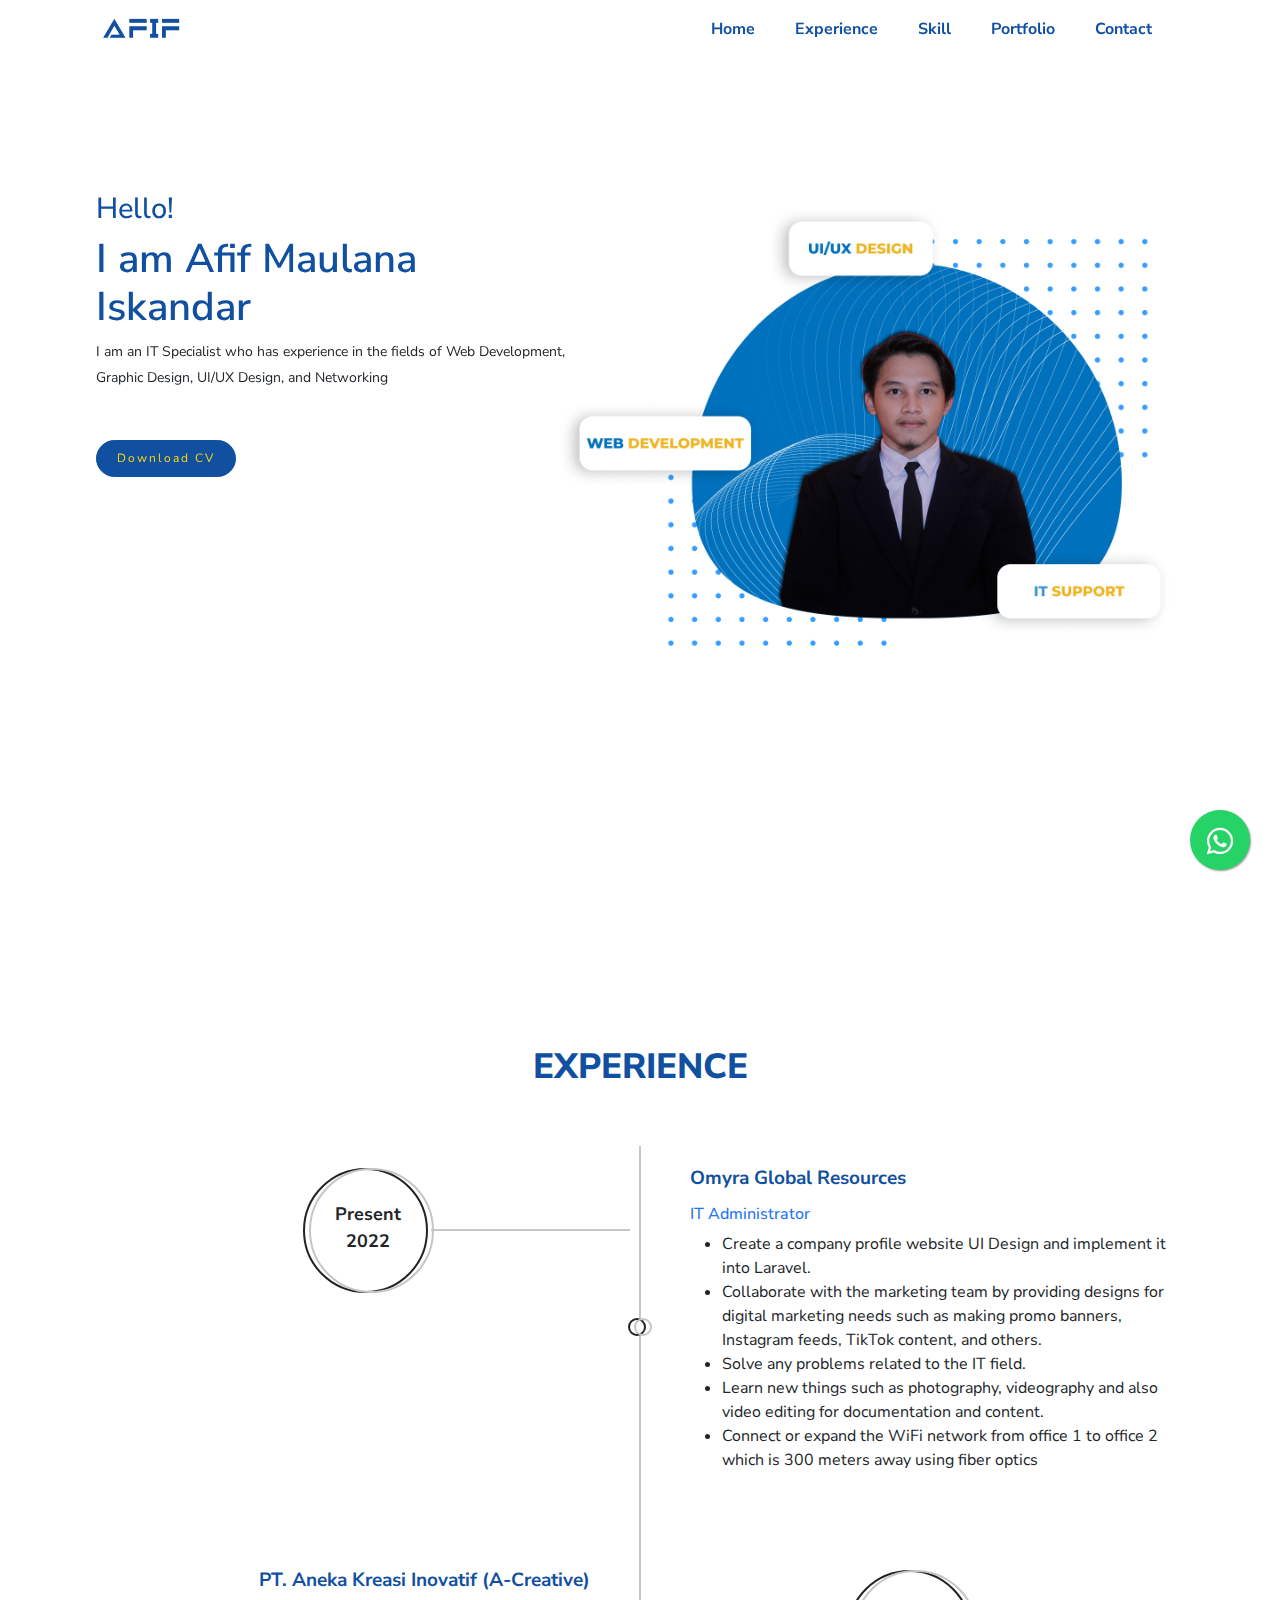
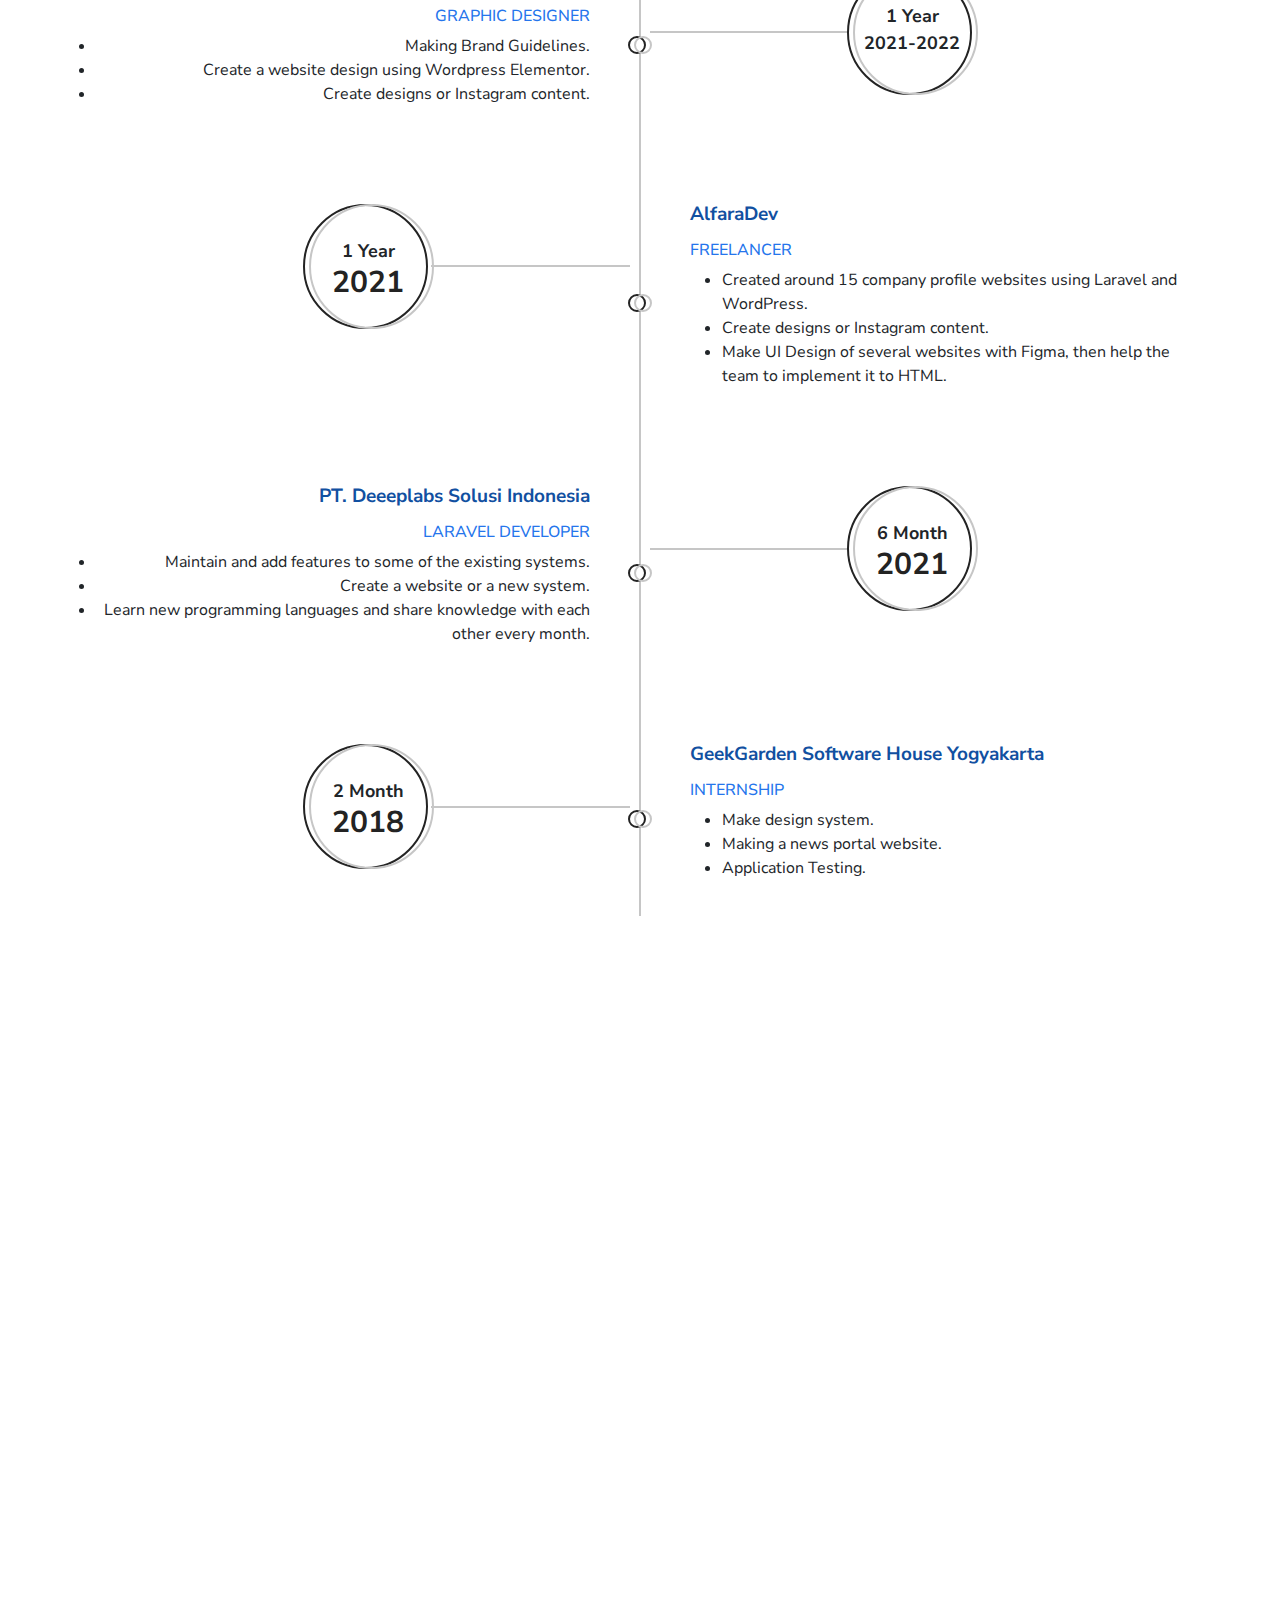
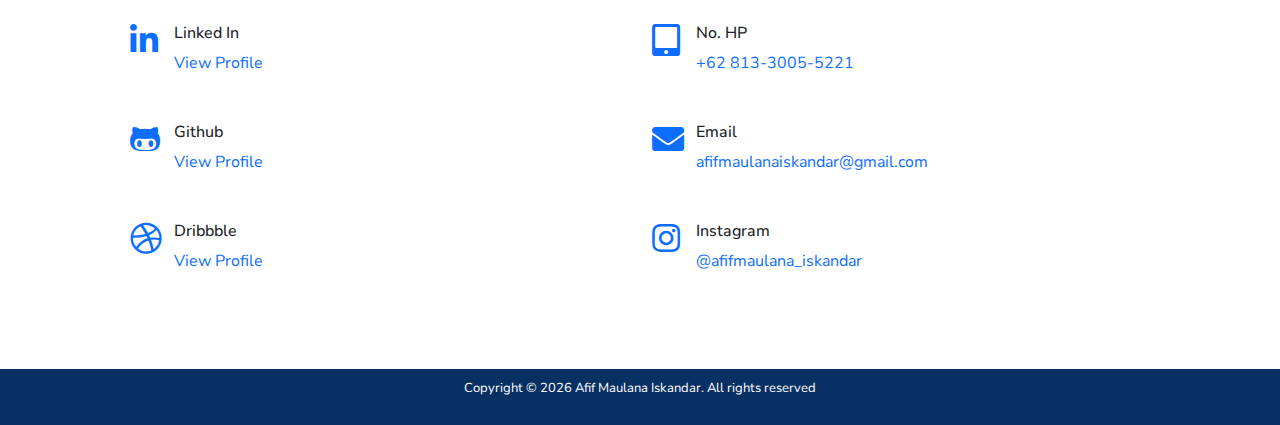
==== commit 33b5187d: "Portfolio" ====
--- a/index.html
+++ b/index.html
@@ -108,7 +108,7 @@
                                 <p class="text-14 mb-5" style="line-height: 190%;">I am an IT Specialist who has experience in the fields of Web Development, Graphic Design, UI/UX Design, and Networking </p>
                             </div>
                             <div class="px-md-5 mb-md-5">
-                                <a href="https://drive.google.com/file/d/1UyrS1dbMe4QyT03KIokSCmEp2LcRejKL/view?usp=sharing" target="_blank" class="btn btn-social-media-primary">Download CV</a>
+                                <a href="https://drive.google.com/file/d/1ng52_U_c0cuenFDqv5g3ZlgMwn1hOWJ8/view?usp=sharing" target="_blank" class="btn btn-social-media-primary">Download CV</a>
                             </div>
                         </div>
                     </div>
@@ -127,7 +127,7 @@
                                 <p class="text-14 mb-5">I am UI/UX Designer & Web Developer</p>
                             </div>
                             <div class="px-md-5 mb-md-5">
-                                <a href="https://drive.google.com/file/d/1UyrS1dbMe4QyT03KIokSCmEp2LcRejKL/view?usp=sharing" target="_blank" class="btn btn-social-media-primary">Download CV</a>
+                                <a href="https://drive.google.com/file/d/1ng52_U_c0cuenFDqv5g3ZlgMwn1hOWJ8/view?usp=sharing" target="_blank" class="btn btn-social-media-primary">Download CV</a>
                             </div>
                         </div>
                     </div>
@@ -332,7 +332,7 @@
             </div>
             <div class="row pt-md-5 d-flex justify-content-center">
                 
-                <div class="col-sm-12 col-md-6 text-center mb-5 px-5">
+                <div class="col-sm-12 col-md-4 text-center mb-5 px-2">
 
                     <div class="card shadow-sm border-0" style="border-radius: 40px;">
                         <div class="card-body p-md-5">
@@ -343,14 +343,14 @@
                                 UI/UX & Graphic Design
                             </h5>
                             <p class="text-16">
-                                I am experienced in using design tools such as Figma, Adobe XD, Photoshop, CorelDraw.
+                                When making UI/UX designs, I am very used to using Figma, while for making graphic designs, I often use Adobe Photoshop, Adobe Illustrator, and CorelDraw.
                             </p>
                         </div>
 
                     </div>
                 </div>
              
-                <div class="col-sm-12 col-md-6 text-center mb-5 px-5">
+                <div class="col-sm-12 col-md-4 text-center mb-5 px-2">
 
                     <div class="card shadow-sm border-0" style="border-radius: 40px;">
                         <div class="card-body p-md-5">
@@ -361,9 +361,27 @@
                                 Web Development
                             </h5>
                             <p class="text-16">
-                                In making the website I use PHP with the Laravel and Wordpress frameworks
+                                In website development, I am experienced in using HTML, CSS, Bootstrap, Laravel Framework, JQuery, MySQL, and WordPress.
                             </p>
                         </div>
+                    </div>
+                </div>
+
+                <div class="col-sm-12 col-md-4 text-center mb-5 px-2">
+
+                    <div class="card shadow-sm border-0" style="border-radius: 40px;">
+                        <div class="card-body p-md-5">
+                            <div class="py-3">
+                                <img src="assets/img/logo/networking.png" alt="" height="90" width="130">
+                            </div>
+                            <h5 class="text-sm text-uppercase fw-bold text--black py-3">
+                                Networking
+                            </h5>
+                            <p class="text-16">
+                                In the networking field, I have experience maintaining office networks, and expanding networks over a distance of approximately 300 meters.
+                            </p>
+                        </div>
+
                     </div>
                 </div>
             </div>
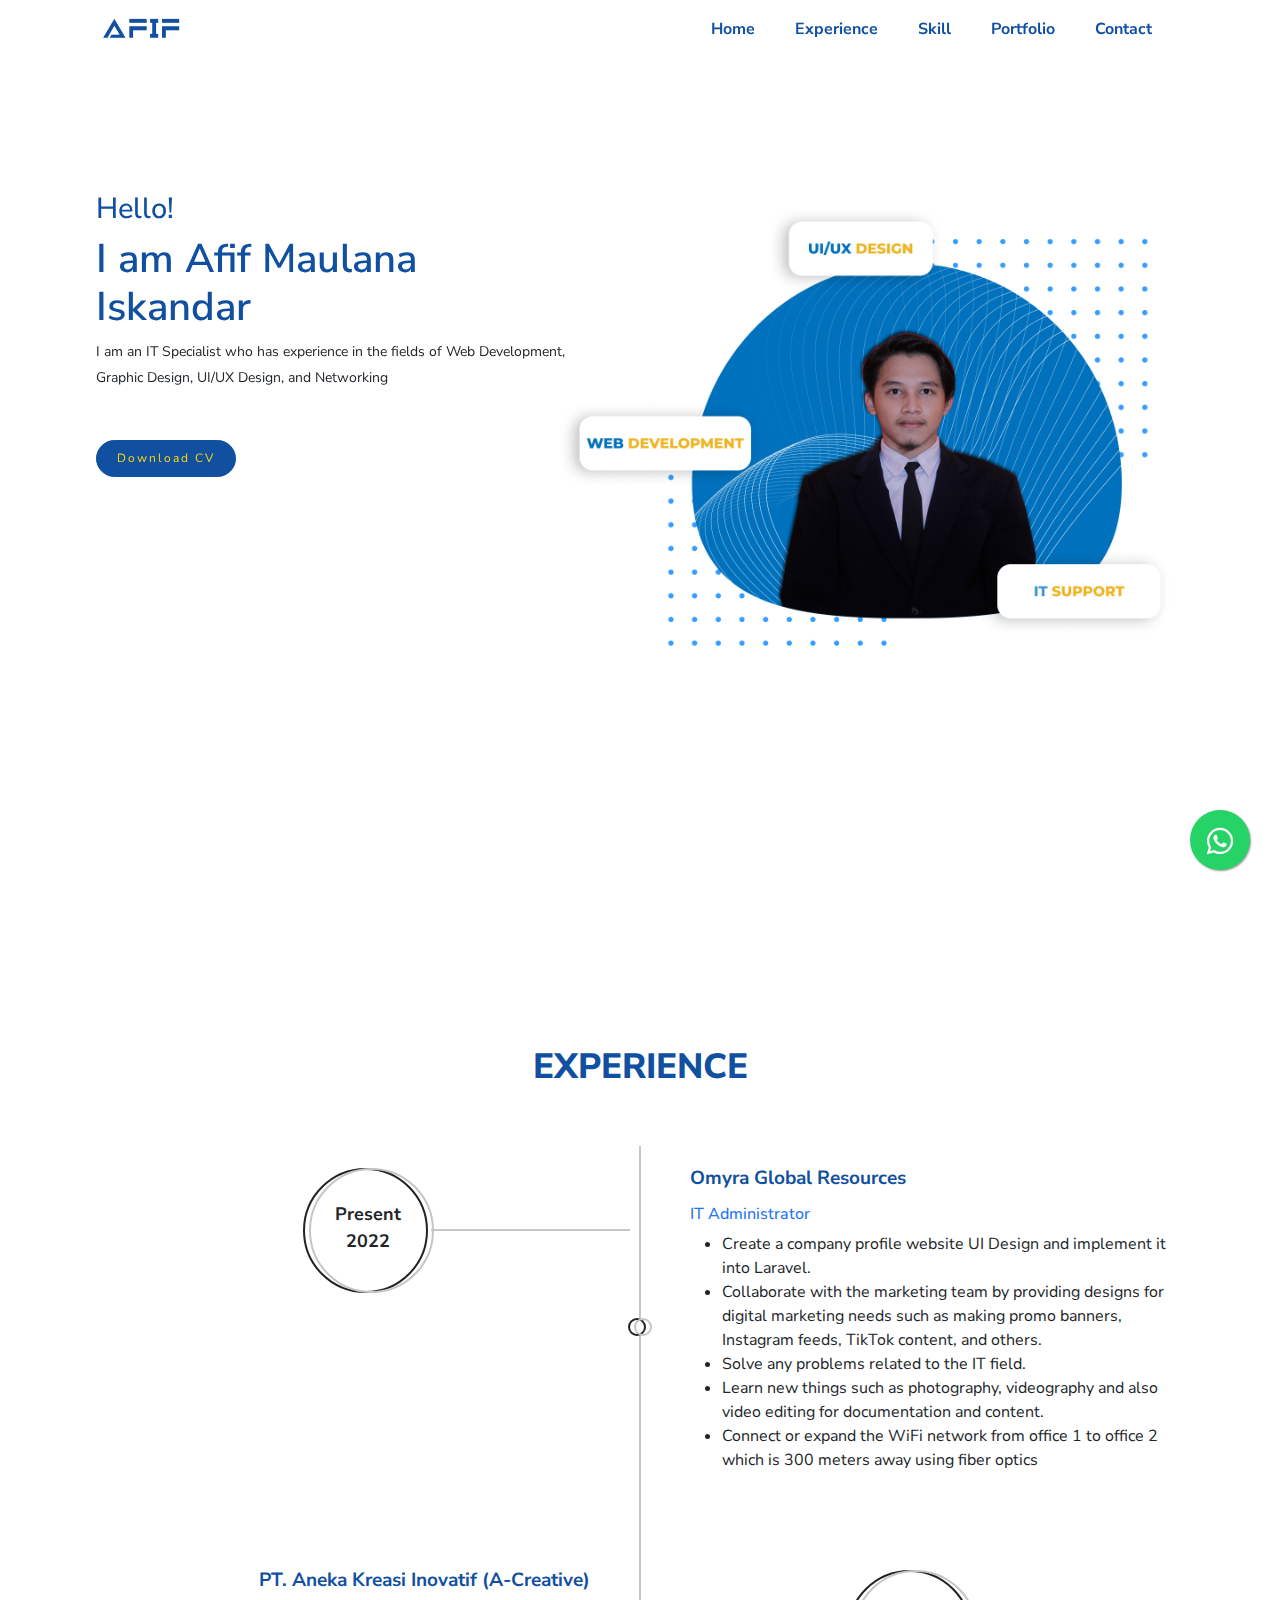
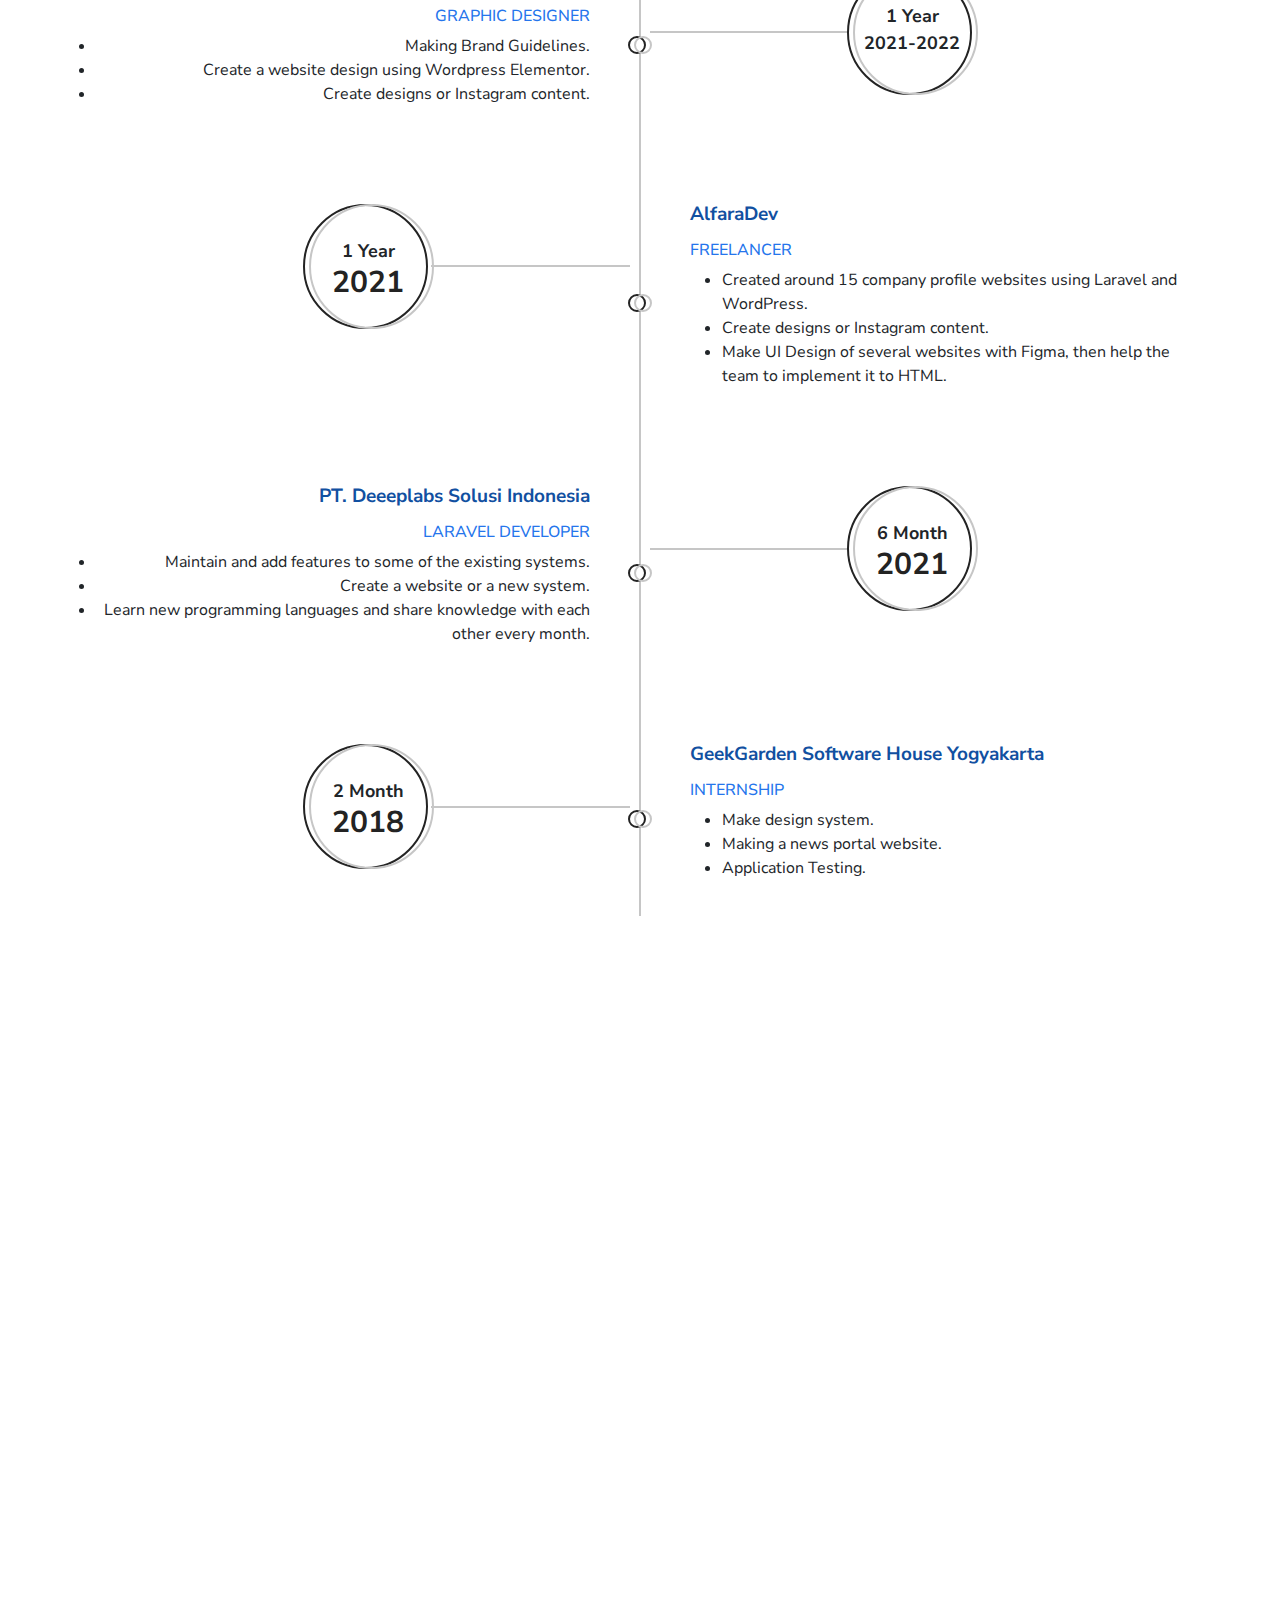
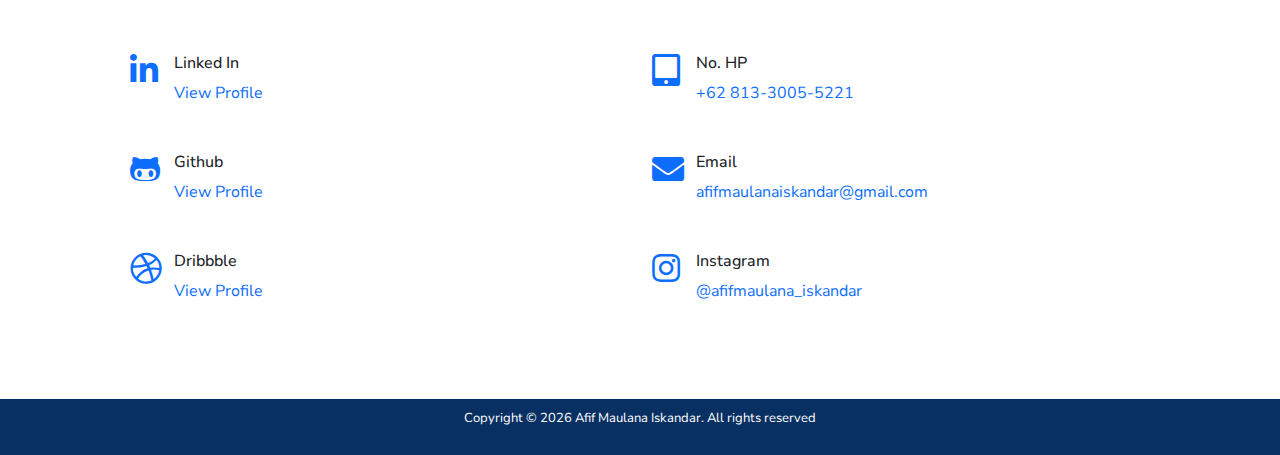
==== commit 571d3667: "Portfolio" ====
--- a/index.html
+++ b/index.html
@@ -332,30 +332,30 @@
             </div>
             <div class="row pt-md-5 d-flex justify-content-center">
                 
-                <div class="col-sm-12 col-md-4 text-center mb-5 px-2">
+                <div class="col-sm-12 col-md-4 text-center mb-5 px-3">
 
                     <div class="card shadow-sm border-0" style="border-radius: 40px;">
                         <div class="card-body p-md-5">
                             <div class="py-3">
-                                <img src="assets/img/logo/design.png" alt="" height="90" width="130">
+                                <img src="assets/img/logo/web-design.png" alt="" height="120" width="130">
                             </div>
                             <h5 class="text-sm text-uppercase fw-bold text--black py-3">
                                 UI/UX & Graphic Design
                             </h5>
                             <p class="text-16">
-                                When making UI/UX designs, I am very used to using Figma, while for making graphic designs, I often use Adobe Photoshop, Adobe Illustrator, and CorelDraw.
+                                In making UI/UX designs I am very used to using Figma, while for making graphic designs I use Adobe Photoshop, Adobe Illustrator, and CorelDraw.
                             </p>
                         </div>
 
                     </div>
                 </div>
              
-                <div class="col-sm-12 col-md-4 text-center mb-5 px-2">
+                <div class="col-sm-12 col-md-4 text-center mb-5 px-3">
 
                     <div class="card shadow-sm border-0" style="border-radius: 40px;">
                         <div class="card-body p-md-5">
                             <div class="py-3">
-                                <img src="assets/img/logo/web_development.png" alt="" height="90" width="130">
+                                <img src="assets/img/logo/web-development.png" alt="" height="120" width="130">
                             </div>
                             <h5 class="text-sm text-uppercase fw-bold text--black py-3">
                                 Web Development
@@ -367,12 +367,12 @@
                     </div>
                 </div>
 
-                <div class="col-sm-12 col-md-4 text-center mb-5 px-2">
+                <div class="col-sm-12 col-md-4 text-center mb-5 px-3">
 
                     <div class="card shadow-sm border-0" style="border-radius: 40px;">
                         <div class="card-body p-md-5">
                             <div class="py-3">
-                                <img src="assets/img/logo/networking.png" alt="" height="90" width="130">
+                                <img src="assets/img/logo/networking.png" alt="" height="120" width="130">
                             </div>
                             <h5 class="text-sm text-uppercase fw-bold text--black py-3">
                                 Networking
@@ -685,6 +685,25 @@
                                 </div>
                                 <!-- portfolio Item End -->
                             </div>
+
+                            <div class="col-lg-3 col-md-3 col-sm-12 mb-md-3">
+                                <!-- portfolio Item Start -->
+                                <div class="portfolio-item text-center">
+                                    <div class="portfolio-images">
+                                        <a href="#" class="portfolio-thumbnail">
+                                            <img src="assets/img/portfolio/uiux/CafeFinderApp.jpg" class="img-fluid">
+                                        </a>
+                                        <div class="portfolio-actions">
+                                            <a href="#" data-bs-toggle="modal" data-bs-target="#uiux16">
+                                                <i class="fas fa-plus"></i>
+                                                <span class="tool-tip">Show Detail</span></a>
+                                        </div>
+                                    </div>
+                                   
+                                </div>
+                                <!-- portfolio Item End -->
+                            </div>
+
                         </div>
                     </div>
                     <!------------ Portfolio UI/UX ----------->
@@ -1966,6 +1985,49 @@
                 </div>
             </div>
             <!-- End Modal uiux15-->
+
+            <!-- Modal uiux16-->
+            <div class="modal fade" id="uiux16" tabindex="-1" role="dialog" aria-labelledby="title" aria-hidden="true">
+                <div class="modal-dialog modal-dialog-centered" role="document">
+                    <div class="modal-content">
+                        <div class="modal-header">
+                            <h5 class="modal-title" id="title">Cafe Finder App</h5>
+                            <button type="button" class="btn-close" data-bs-dismiss="modal" aria-label="Close">
+
+                            </button>
+                        </div>
+                        <div class="modal-body container">
+                            <div id="caresouluiux16" class="carousel slide" data-bs-ride="carousel">
+                                <ol class="carousel-indicators">
+                                    <li data-bs-target="#caresouluiux16" data-bs-slide-to="0" class="active"></li>
+                                    <li data-bs-target="#caresouluiux16" data-bs-slide-to="1"></li>
+                                </ol>
+                                <div class="carousel-inner">
+                                    <div class="carousel-item active">
+                                        <img class="d-block w-100"
+                                            src="assets/img/portfolio/uiux/CafeFinderApp.jpg">
+                                    </div>
+                                    <div class="carousel-item">
+                                        <img class="d-block w-100"
+                                            src="assets/img/portfolio/uiux/CafeFinderApp.jpg">
+                                    </div>
+                                    
+                                </div>
+                                <a class="carousel-control-prev" href="#caresouluiux16" role="button" data-bs-slide="prev">
+                                    <span class="carousel-control-prev-icon" aria-hidden="true"></span>
+                                    <span class="sr-only">Previous</span>
+                                </a>
+                                <a class="carousel-control-next" href="#caresouluiux16" role="button" data-bs-slide="next">
+                                    <span class="carousel-control-next-icon" aria-hidden="true"></span>
+                                    <span class="sr-only">Next</span>
+                                </a>
+                            </div>
+                            <hr>
+                        </div>
+                    </div>
+                </div>
+            </div>
+            <!-- End Modal uiux16-->
 
         <!-- END MODAL DESIGN-->
 
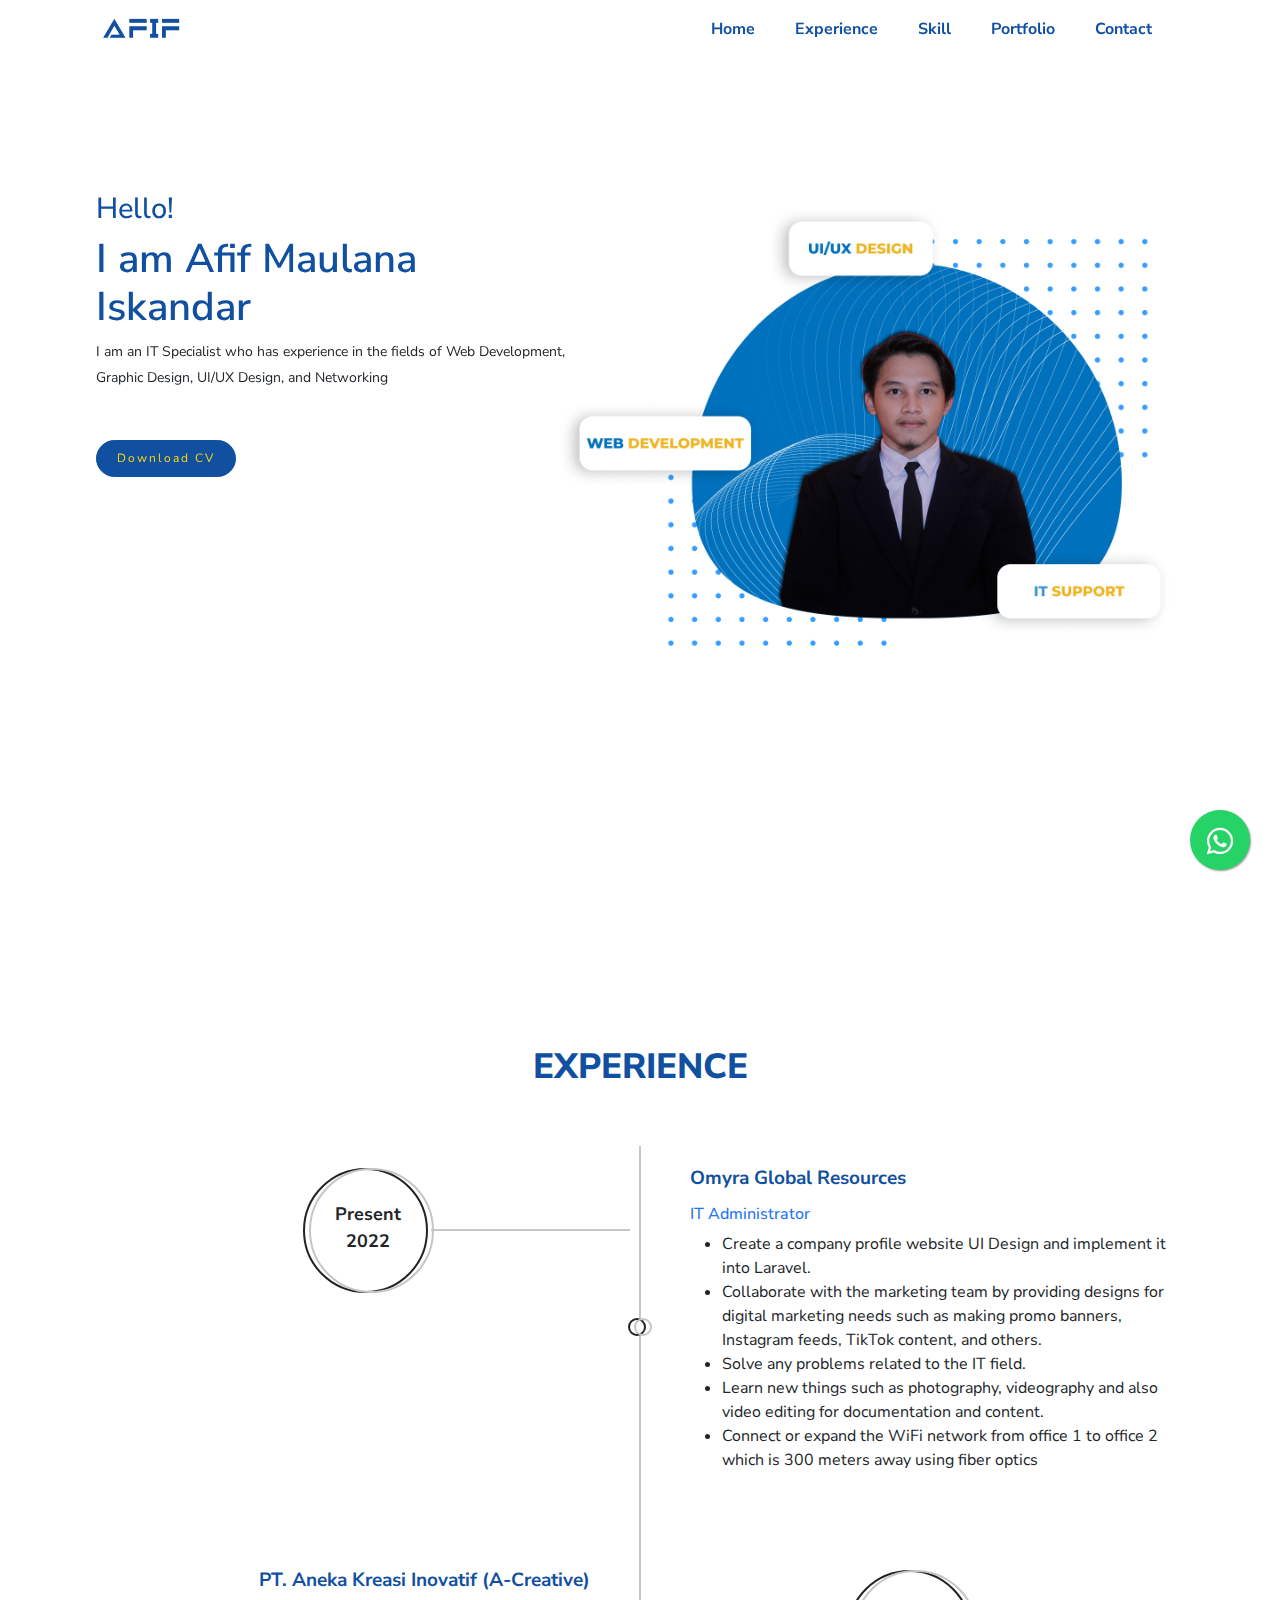
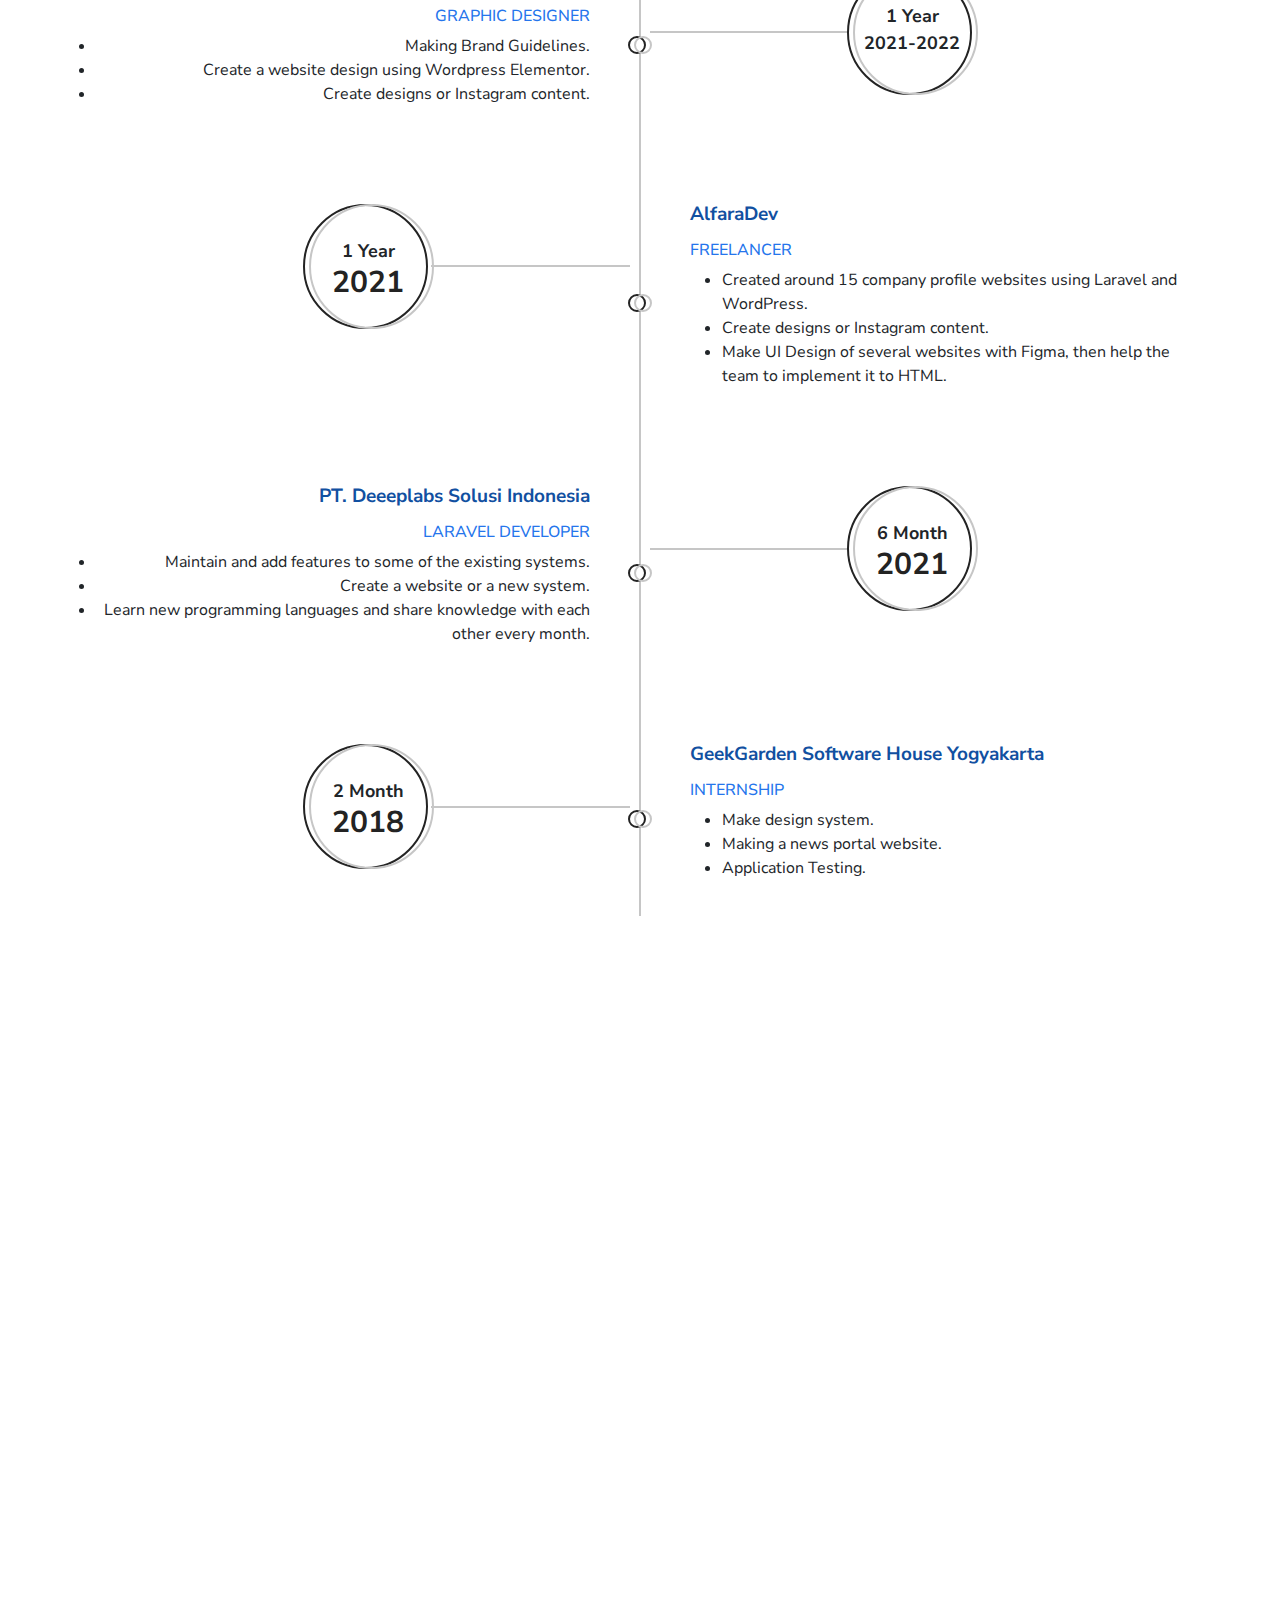
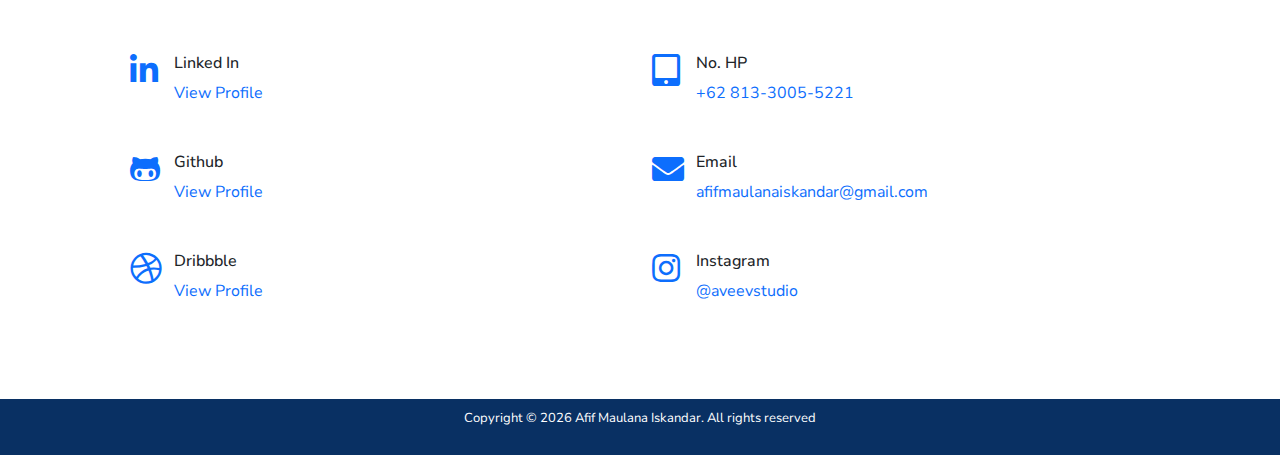
==== commit 74a812aa: "Portfolio" ====
--- a/index.html
+++ b/index.html
@@ -413,6 +413,10 @@
                             aria-controls="contact" aria-selected="false">Web Development</a>
                     </li>
                     <li class="nav-item">
+                        <a class="nav-link text-color" id="graphicdesign-tab" data-bs-toggle="tab" href="#graphicdesign" role="tab"
+                            aria-controls="contact" aria-selected="false">Graphic Design</a>
+                    </li>
+                    <li class="nav-item">
                         <a class="nav-link text-color" id="illustration-tab" data-bs-toggle="tab" href="#illustration" role="tab"
                             aria-controls="contact" aria-selected="false">Illustration</a>
                     </li>
@@ -960,6 +964,70 @@
                     </div>
                     <!------------ Portfolio Website ----------->
 
+                    <!------------ Portfolio graphicdesign ----------->
+                    <div class="tab-pane fade" id="graphicdesign" role="tabpanel" aria-labelledby="graphicdesign-tab">
+                        <div class="row">
+                            <div class="col-12 center">
+                                <h6 class="text-color py-5">Below is a Graphic Design that I have made:</h6>
+                            </div>
+                            
+                        </div>
+                        <div class="row">
+                            <div class="col-lg-4 col-md-4 col-sm-12 mb-3">
+                                <!-- portfolio Item Start -->
+                                <div class="portfolio-item text-center">
+                                    <div class="portfolio-images">
+                                        <a href="#" class="portfolio-thumbnail">
+                                            <img src="assets/img/portfolio/graphic-design/1.jpg" class="img-fluid">
+                                        </a>
+                                        <div class="portfolio-actions">
+                                            <a href="#" data-bs-toggle="modal" data-bs-target="#graphic-design1">
+                                                <i class="fas fa-plus"></i>
+                                                <span class="tool-tip">Show Detail</span></a>
+                                        </div>
+                                    </div>
+                                   
+                                </div>
+                                <!-- portfolio Item End -->
+                            </div>
+                            <div class="col-lg-4 col-md-4 col-sm-12 mb-3">
+                                <!-- portfolio Item Start -->
+                                <div class="portfolio-item text-center">
+                                    <div class="portfolio-images">
+                                        <a href="#" class="portfolio-thumbnail">
+                                            <img src="assets/img/portfolio/graphic-design/2.jpg" class="img-fluid">
+                                        </a>
+                                        <div class="portfolio-actions">
+                                            <a href="#" data-bs-toggle="modal" data-bs-target="#graphic-design2">
+                                                <i class="fas fa-plus"></i>
+                                                <span class="tool-tip">Show Detail</span></a>
+                                        </div>
+                                    </div>
+                                   
+                                </div>
+                                <!-- portfolio Item End -->
+                            </div>
+                            <div class="col-lg-4 col-md-4 col-sm-12 mb-3">
+                                <!-- portfolio Item Start -->
+                                <div class="portfolio-item text-center">
+                                    <div class="portfolio-images">
+                                        <a href="#" class="portfolio-thumbnail">
+                                            <img src="assets/img/portfolio/graphic-design/3.jpg" class="img-fluid">
+                                        </a>
+                                        <div class="portfolio-actions">
+                                            <a href="#" data-bs-toggle="modal" data-bs-target="#graphic-design3">
+                                                <i class="fas fa-plus"></i>
+                                                <span class="tool-tip">Show Detail</span></a>
+                                        </div>
+                                    </div>
+                                   
+                                </div>
+                                <!-- portfolio Item End -->
+                            </div>
+                        </div>
+                    </div>
+                    <!------------ Portfolio graphic design ----------->
+
                     <!------------ Portfolio illustration ----------->
                     <div class="tab-pane fade" id="illustration" role="tabpanel" aria-labelledby="illustration-tab">
                         <div class="row">
@@ -1189,13 +1257,13 @@
                         </div>
                         <div class="row mb-5">
                             <div class="col-1">
-                                <a target="_blank" href="https://instagram.com/afifmaulana_iskandar">
+                                <a target="_blank" href="https://instagram.com/aveevstudio">
                                     <i class="fab fa-instagram fa-2x"></i>
                                 </a> 
                             </div>
                             <div class="col-6">
                                 <h6>Instagram</h6>
-                                <a target="_blank" href="https://instagram.com/afifmaulana_iskandar" style="text-decoration: none;">@afifmaulana_iskandar</a>
+                                <a target="_blank" href="https://instagram.com/aveevstudio" style="text-decoration: none;">@aveevstudio</a>
                             </div>
                         </div>
                     </div>
@@ -1258,11 +1326,11 @@
                     </div>
                     <div class="row mb-5">
                         <div class="text-center">
-                            <a target="_blank" href="https://instagram.com/afifmaulana_iskandar">
+                            <a target="_blank" href="https://instagram.com/aveevstudio">
                                 <i class="fab fa-instagram fa-2x mb-2"></i>
                             </a> 
-                            <a target="_blank" href="https://instagram.com/afifmaulana_iskandar" style="text-decoration: none;">
-                                <h6>@afifmaulana_iskandar</h6>
+                            <a target="_blank" href="https://instagram.com/aveevstudio" style="text-decoration: none;">
+                                <h6>@aveevstudio</h6>
                             </a>
                         </div>
                     </div>
@@ -2745,6 +2813,139 @@
             <!-- End Modal baksokebayoran-->
         <!-- END MODAL WEB-->
 
+        <!-- MODAL Graphic Design-->
+            <!-- Modal graphic-design1-->
+            <div class="modal fade" id="graphic-design1" tabindex="-1" role="dialog" aria-labelledby="title" aria-hidden="true">
+                <div class="modal-dialog modal-dialog-centered" role="document">
+                    <div class="modal-content">
+                        <div class="modal-header">
+                            <h5 class="modal-title" id="title">Working Theme</h5>
+                            <button type="button" class="btn-close" data-bs-dismiss="modal" aria-label="Close">
+
+                            </button>
+                        </div>
+                        <div class="modal-body container">
+                            <div id="caresoulgraphic-design1" class="carousel slide" data-bs-ride="carousel">
+                                <ol class="carousel-indicators">
+                                    <li data-bs-target="#caresoulgraphic-design1" data-bs-slide-to="0" class="active"></li>
+                                    <li data-bs-target="#caresoulgraphic-design1" data-bs-slide-to="1"></li>
+                                </ol>
+                                <div class="carousel-inner">
+                                    <div class="carousel-item active">
+                                        <img class="d-block w-100"
+                                            src="assets/img/portfolio/graphic-design/1.jpg" alt="First slide">
+                                    </div>
+                                    <div class="carousel-item">
+                                        <img class="d-block w-100"
+                                            src="assets/img/portfolio/graphic-design/1.jpg" alt="Second slide">
+                                    </div>
+                                </div>
+                                <a class="carousel-control-prev" href="#caresoulgraphic-design1" role="button" data-bs-slide="prev">
+                                    <span class="carousel-control-prev-icon" aria-hidden="true"></span>
+                                    <span class="sr-only">Previous</span>
+                                </a>
+                                <a class="carousel-control-next" href="#caresoulgraphic-design1" role="button" data-bs-slide="next">
+                                    <span class="carousel-control-next-icon" aria-hidden="true"></span>
+                                    <span class="sr-only">Next</span>
+                                </a>
+                            </div>
+                            <hr>
+                            
+                        </div>
+                        
+                    </div>
+                </div>
+            </div>
+            <!-- End Modal graphic-design1-->
+
+            <!-- Modal graphic-design2-->
+            <div class="modal fade" id="graphic-design2" tabindex="-1" role="dialog" aria-labelledby="title" aria-hidden="true">
+                <div class="modal-dialog modal-dialog-centered" role="document">
+                    <div class="modal-content">
+                        <div class="modal-header">
+                            <h5 class="modal-title" id="title">Bar Theme</h5>
+                            <button type="button" class="btn-close" data-bs-dismiss="modal" aria-label="Close">
+
+                            </button>
+                        </div>
+                        <div class="modal-body container">
+                            <div id="caresoulgraphic-design2" class="carousel slide" data-bs-ride="carousel">
+                                <ol class="carousel-indicators">
+                                    <li data-bs-target="#caresoulgraphic-design2" data-bs-slide-to="0" class="active"></li>
+                                    <li data-bs-target="#caresoulgraphic-design2" data-bs-slide-to="1"></li>
+                                </ol>
+                                <div class="carousel-inner">
+                                    <div class="carousel-item active">
+                                        <img class="d-block w-100"
+                                            src="assets/img/portfolio/graphic-design/2.jpg" alt="First slide">
+                                    </div>
+                                    <div class="carousel-item">
+                                        <img class="d-block w-100"
+                                            src="assets/img/portfolio/graphic-design/2.jpg" alt="Second slide">
+                                    </div>
+                                </div>
+                                <a class="carousel-control-prev" href="#caresoulgraphic-design2" role="button" data-bs-slide="prev">
+                                    <span class="carousel-control-prev-icon" aria-hidden="true"></span>
+                                    <span class="sr-only">Previous</span>
+                                </a>
+                                <a class="carousel-control-next" href="#caresoulgraphic-design2" role="button" data-bs-slide="next">
+                                    <span class="carousel-control-next-icon" aria-hidden="true"></span>
+                                    <span class="sr-only">Next</span>
+                                </a>
+                            </div>
+                            <hr>
+                            
+                        </div>
+                        
+                    </div>
+                </div>
+            </div>
+            <!-- End Modal graphic-design2-->
+
+            <!-- Modal graphic-design3-->
+            <div class="modal fade" id="graphic-design3" tabindex="-1" role="dialog" aria-labelledby="title" aria-hidden="true">
+                <div class="modal-dialog modal-dialog-centered" role="document">
+                    <div class="modal-content">
+                        <div class="modal-header">
+                            <h5 class="modal-title" id="title">Bar Theme</h5>
+                            <button type="button" class="btn-close" data-bs-dismiss="modal" aria-label="Close">
+
+                            </button>
+                        </div>
+                        <div class="modal-body container">
+                            <div id="caresoulgraphic-design3" class="carousel slide" data-bs-ride="carousel">
+                                <ol class="carousel-indicators">
+                                    <li data-bs-target="#caresoulgraphic-design3" data-bs-slide-to="0" class="active"></li>
+                                    <li data-bs-target="#caresoulgraphic-design3" data-bs-slide-to="1"></li>
+                                </ol>
+                                <div class="carousel-inner">
+                                    <div class="carousel-item active">
+                                        <img class="d-block w-100"
+                                            src="assets/img/portfolio/graphic-design/3.jpg" alt="First slide">
+                                    </div>
+                                    <div class="carousel-item">
+                                        <img class="d-block w-100"
+                                            src="assets/img/portfolio/graphic-design/3.jpg" alt="Second slide">
+                                    </div>
+                                </div>
+                                <a class="carousel-control-prev" href="#caresoulgraphic-design3" role="button" data-bs-slide="prev">
+                                    <span class="carousel-control-prev-icon" aria-hidden="true"></span>
+                                    <span class="sr-only">Previous</span>
+                                </a>
+                                <a class="carousel-control-next" href="#caresoulgraphic-design3" role="button" data-bs-slide="next">
+                                    <span class="carousel-control-next-icon" aria-hidden="true"></span>
+                                    <span class="sr-only">Next</span>
+                                </a>
+                            </div>
+                            <hr>
+                            
+                        </div>
+                        
+                    </div>
+                </div>
+            </div>
+            <!-- End Modal graphic-design3-->
+        <!-- END MODAL Graphic Design-->
 
         <!-- MODAL ILLUSTRATION-->
             <!-- Modal flat1-->
